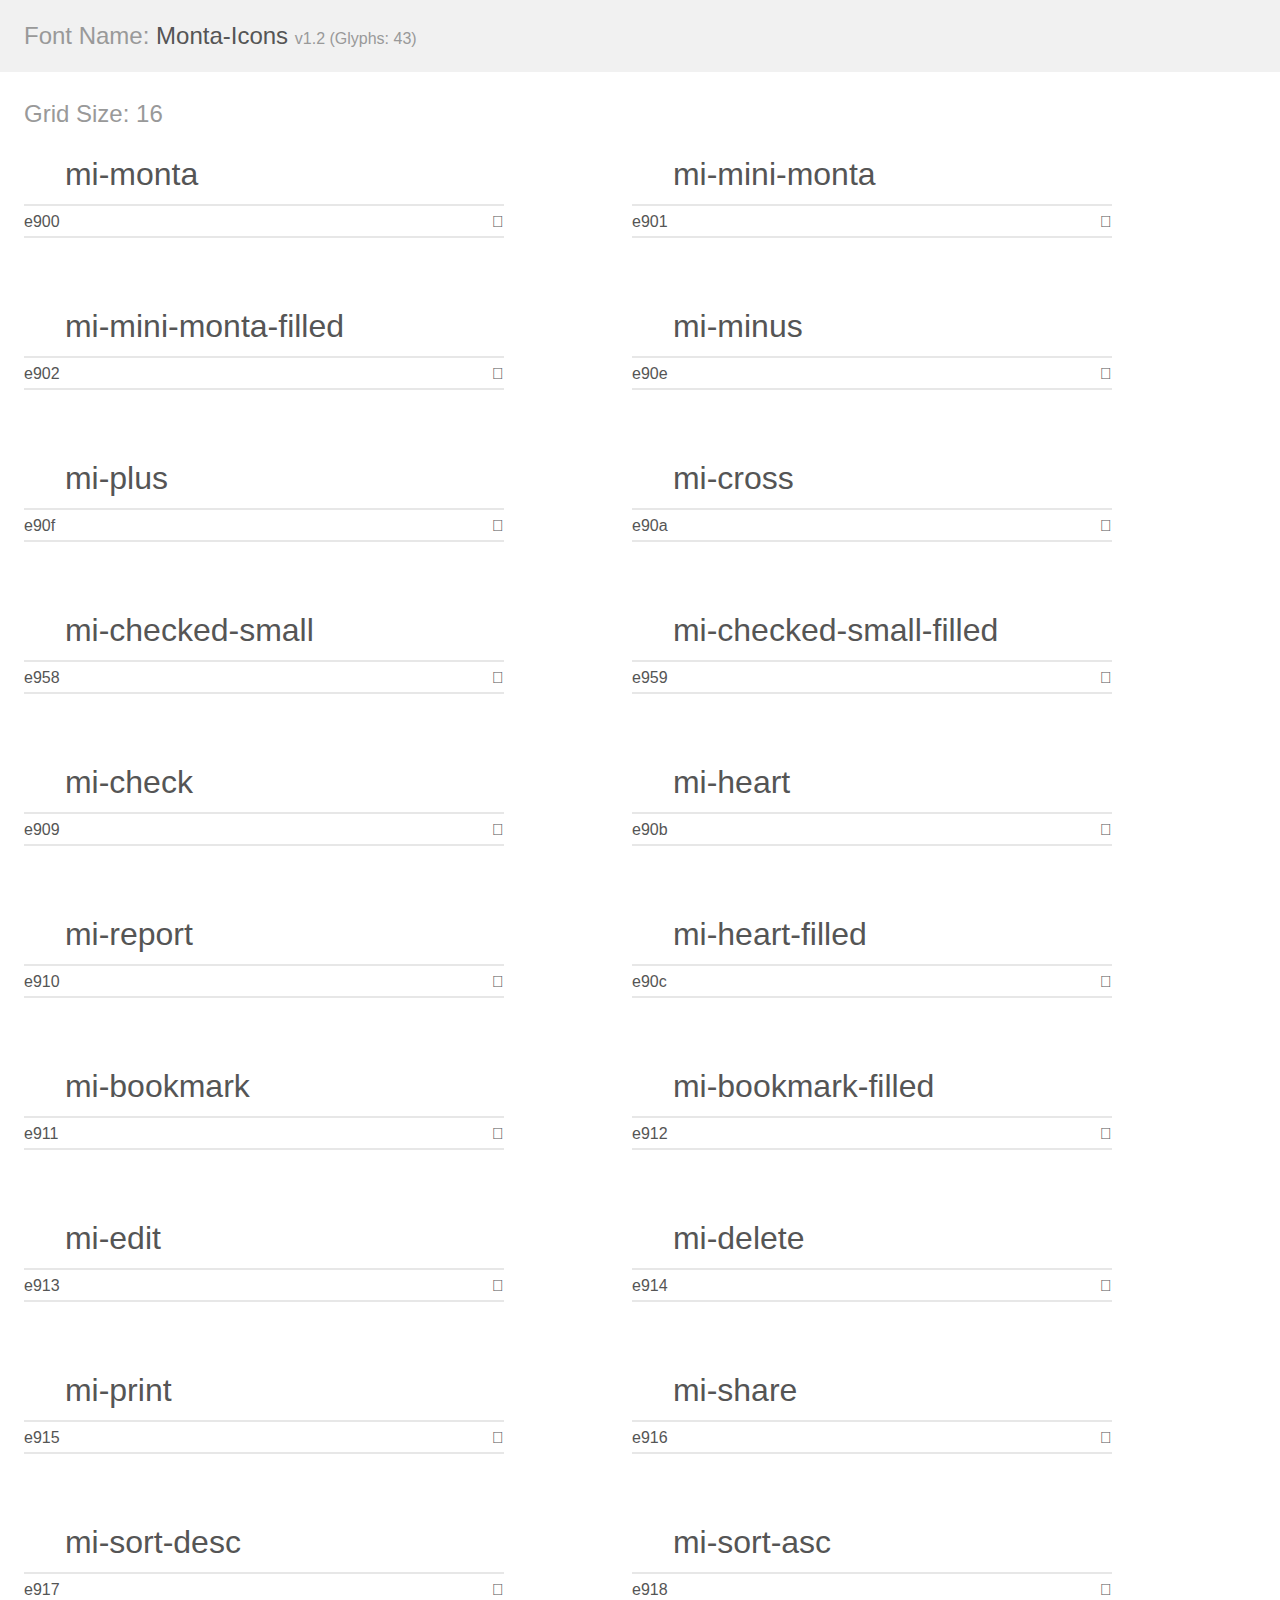
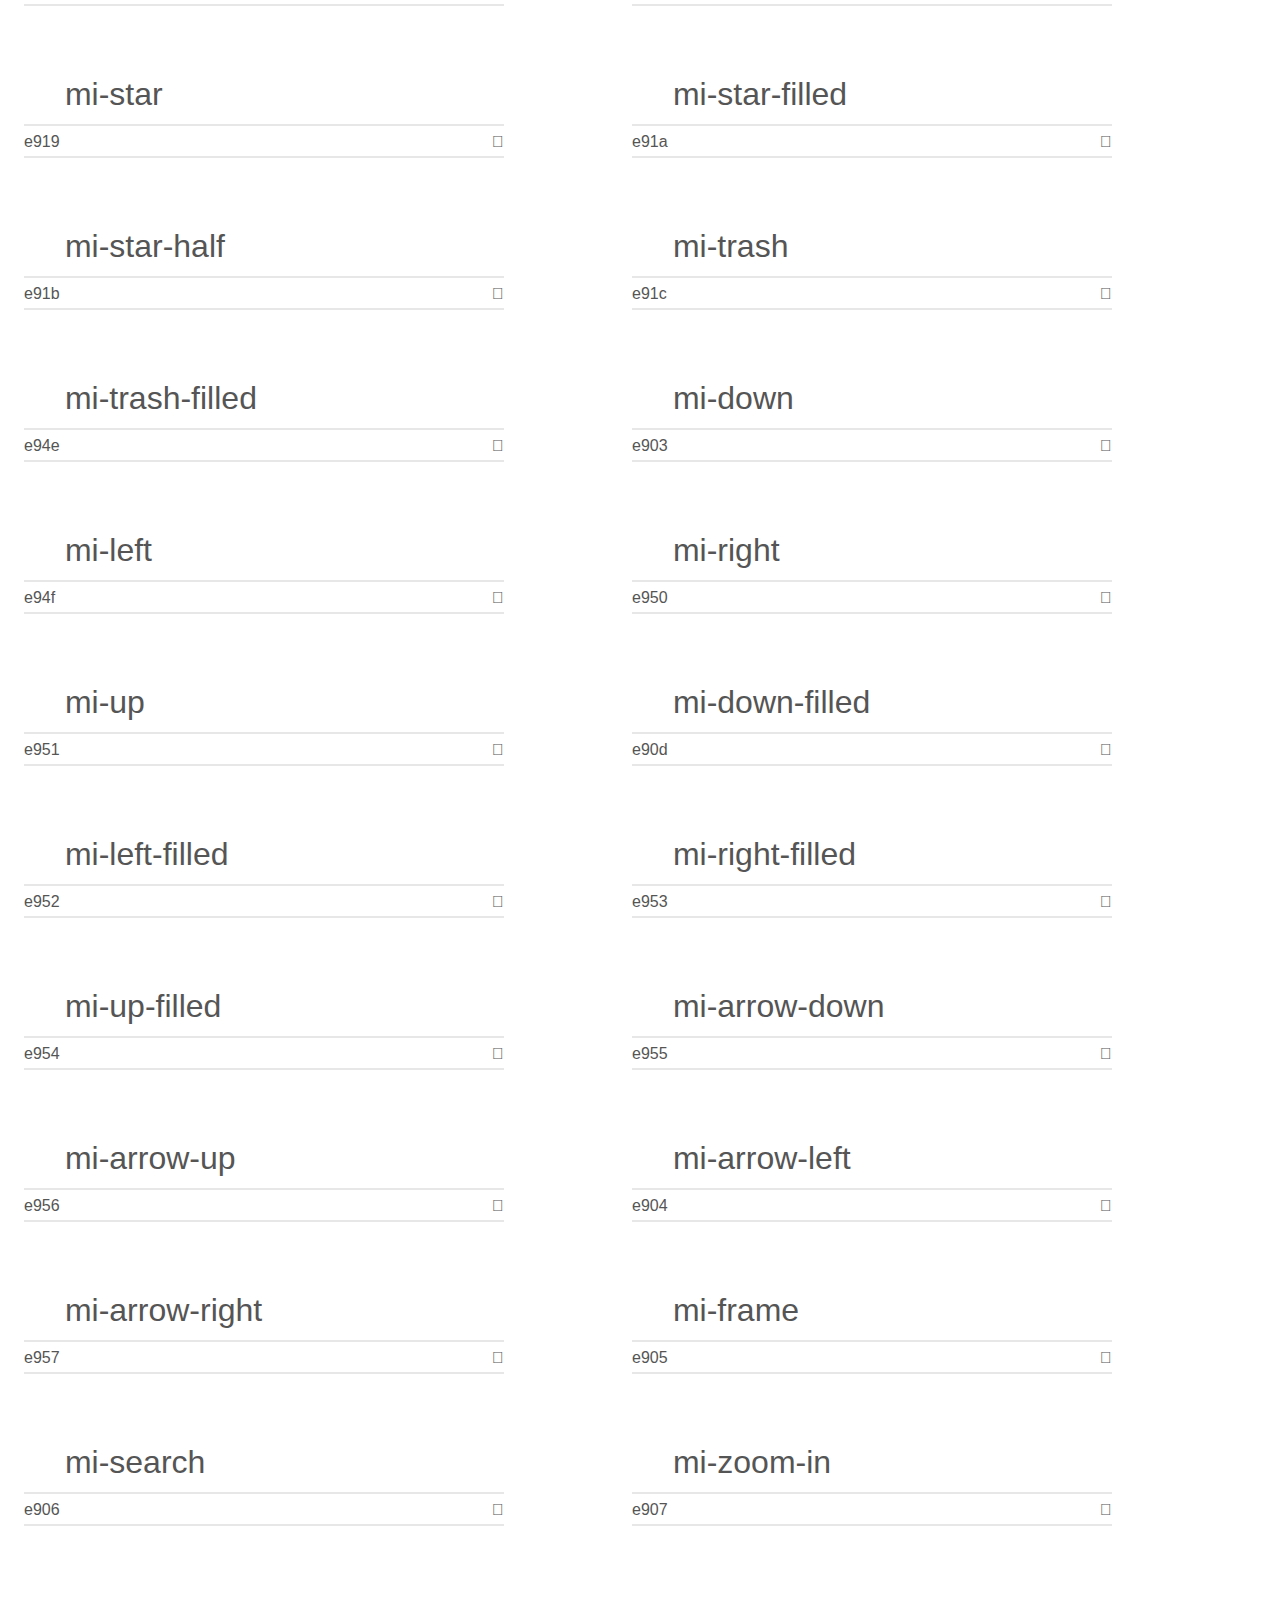
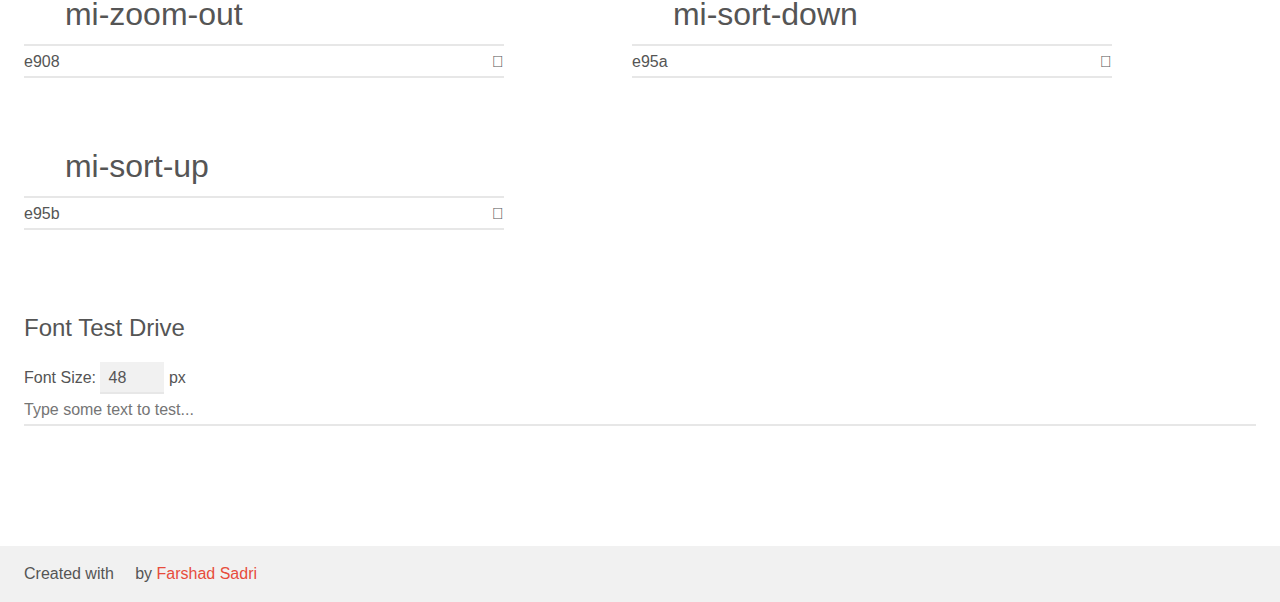
==== demo.html @ cc352efd "1.2" ====
<!doctype html>
<html>
<head>
    <meta charset="utf-8">
    <title>Monta Icon Font v1.2</title>
    <meta name="description" content="Monta Icon Font v1.2">
    <meta name="viewport" content="width=device-width, initial-scale=1">
    <link rel="stylesheet" href="demo-files/demo.css">
    <link rel="stylesheet" href="montaicons.css?v=1.2"></head>
<body>
    <div class="bgc1 clearfix">
        <h1 class="mhmm mvm"><span class="fgc1">Font Name:</span> Monta-Icons <small class="fgc1"> v1.2 (Glyphs:&nbsp;43)</small></h1>
    </div>
    <div class="clearfix mhl ptl">
        <h1 class="mvm mtn fgc1">Grid Size: 16</h1>
        <div class="glyph fs1">
            <div class="clearfix bshadow0 pbs">
                <span class="mi-monta">
                
                </span>
                <span class="mls"> mi-monta</span>
            </div>
            <fieldset class="fs0 size1of1 clearfix hidden-false">
                <input type="text" readonly value="e900" class="unit size1of2" />
                <input type="text" maxlength="1" readonly value="&#xe900;" class="unitRight size1of2 talign-right" />
            </fieldset>
            <div class="fs0 bshadow0 clearfix hidden-true">
                <span class="unit pvs fgc1">liga: </span>
                <input type="text" readonly value="" class="liga unitRight" />
            </div>
        </div>
        <div class="glyph fs1">
            <div class="clearfix bshadow0 pbs">
                <span class="mi-mini-monta">
                
                </span>
                <span class="mls"> mi-mini-monta</span>
            </div>
            <fieldset class="fs0 size1of1 clearfix hidden-false">
                <input type="text" readonly value="e901" class="unit size1of2" />
                <input type="text" maxlength="1" readonly value="&#xe901;" class="unitRight size1of2 talign-right" />
            </fieldset>
            <div class="fs0 bshadow0 clearfix hidden-true">
                <span class="unit pvs fgc1">liga: </span>
                <input type="text" readonly value="" class="liga unitRight" />
            </div>
        </div>
        <div class="glyph fs1">
            <div class="clearfix bshadow0 pbs">
                <span class="mi-mini-monta-filled">
                
                </span>
                <span class="mls"> mi-mini-monta-filled</span>
            </div>
            <fieldset class="fs0 size1of1 clearfix hidden-false">
                <input type="text" readonly value="e902" class="unit size1of2" />
                <input type="text" maxlength="1" readonly value="&#xe902;" class="unitRight size1of2 talign-right" />
            </fieldset>
            <div class="fs0 bshadow0 clearfix hidden-true">
                <span class="unit pvs fgc1">liga: </span>
                <input type="text" readonly value="" class="liga unitRight" />
            </div>
        </div>
        <div class="glyph fs1">
            <div class="clearfix bshadow0 pbs">
                <span class="mi-minus">
                
                </span>
                <span class="mls"> mi-minus</span>
            </div>
            <fieldset class="fs0 size1of1 clearfix hidden-false">
                <input type="text" readonly value="e90e" class="unit size1of2" />
                <input type="text" maxlength="1" readonly value="&#xe90e;" class="unitRight size1of2 talign-right" />
            </fieldset>
            <div class="fs0 bshadow0 clearfix hidden-true">
                <span class="unit pvs fgc1">liga: </span>
                <input type="text" readonly value="" class="liga unitRight" />
            </div>
        </div>
        <div class="glyph fs1">
            <div class="clearfix bshadow0 pbs">
                <span class="mi-plus">
                
                </span>
                <span class="mls"> mi-plus</span>
            </div>
            <fieldset class="fs0 size1of1 clearfix hidden-false">
                <input type="text" readonly value="e90f" class="unit size1of2" />
                <input type="text" maxlength="1" readonly value="&#xe90f;" class="unitRight size1of2 talign-right" />
            </fieldset>
            <div class="fs0 bshadow0 clearfix hidden-true">
                <span class="unit pvs fgc1">liga: </span>
                <input type="text" readonly value="" class="liga unitRight" />
            </div>
        </div>
        <div class="glyph fs1">
            <div class="clearfix bshadow0 pbs">
                <span class="mi-cross">
                
                </span>
                <span class="mls"> mi-cross</span>
            </div>
            <fieldset class="fs0 size1of1 clearfix hidden-false">
                <input type="text" readonly value="e90a" class="unit size1of2" />
                <input type="text" maxlength="1" readonly value="&#xe90a;" class="unitRight size1of2 talign-right" />
            </fieldset>
            <div class="fs0 bshadow0 clearfix hidden-true">
                <span class="unit pvs fgc1">liga: </span>
                <input type="text" readonly value="" class="liga unitRight" />
            </div>
        </div>
        <div class="glyph fs1">
            <div class="clearfix bshadow0 pbs">
                <span class="mi-checked-small">
                
                </span>
                <span class="mls"> mi-checked-small</span>
            </div>
            <fieldset class="fs0 size1of1 clearfix hidden-false">
                <input type="text" readonly value="e958" class="unit size1of2" />
                <input type="text" maxlength="1" readonly value="&#xe958;" class="unitRight size1of2 talign-right" />
            </fieldset>
            <div class="fs0 bshadow0 clearfix hidden-true">
                <span class="unit pvs fgc1">liga: </span>
                <input type="text" readonly value="" class="liga unitRight" />
            </div>
        </div>
        <div class="glyph fs1">
            <div class="clearfix bshadow0 pbs">
                <span class="mi-checked-small-filled">
                
                </span>
                <span class="mls"> mi-checked-small-filled</span>
            </div>
            <fieldset class="fs0 size1of1 clearfix hidden-false">
                <input type="text" readonly value="e959" class="unit size1of2" />
                <input type="text" maxlength="1" readonly value="&#xe959;" class="unitRight size1of2 talign-right" />
            </fieldset>
            <div class="fs0 bshadow0 clearfix hidden-true">
                <span class="unit pvs fgc1">liga: </span>
                <input type="text" readonly value="" class="liga unitRight" />
            </div>
        </div>
        <div class="glyph fs1">
            <div class="clearfix bshadow0 pbs">
                <span class="mi-check">
                
                </span>
                <span class="mls"> mi-check</span>
            </div>
            <fieldset class="fs0 size1of1 clearfix hidden-false">
                <input type="text" readonly value="e909" class="unit size1of2" />
                <input type="text" maxlength="1" readonly value="&#xe909;" class="unitRight size1of2 talign-right" />
            </fieldset>
            <div class="fs0 bshadow0 clearfix hidden-true">
                <span class="unit pvs fgc1">liga: </span>
                <input type="text" readonly value="" class="liga unitRight" />
            </div>
        </div>
        <div class="glyph fs1">
            <div class="clearfix bshadow0 pbs">
                <span class="mi-heart">
                
                </span>
                <span class="mls"> mi-heart</span>
            </div>
            <fieldset class="fs0 size1of1 clearfix hidden-false">
                <input type="text" readonly value="e90b" class="unit size1of2" />
                <input type="text" maxlength="1" readonly value="&#xe90b;" class="unitRight size1of2 talign-right" />
            </fieldset>
            <div class="fs0 bshadow0 clearfix hidden-true">
                <span class="unit pvs fgc1">liga: </span>
                <input type="text" readonly value="" class="liga unitRight" />
            </div>
        </div>
        <div class="glyph fs1">
            <div class="clearfix bshadow0 pbs">
                <span class="mi-report">
                
                </span>
                <span class="mls"> mi-report</span>
            </div>
            <fieldset class="fs0 size1of1 clearfix hidden-false">
                <input type="text" readonly value="e910" class="unit size1of2" />
                <input type="text" maxlength="1" readonly value="&#xe910;" class="unitRight size1of2 talign-right" />
            </fieldset>
            <div class="fs0 bshadow0 clearfix hidden-true">
                <span class="unit pvs fgc1">liga: </span>
                <input type="text" readonly value="" class="liga unitRight" />
            </div>
        </div>
        <div class="glyph fs1">
            <div class="clearfix bshadow0 pbs">
                <span class="mi-heart-filled">
                
                </span>
                <span class="mls"> mi-heart-filled</span>
            </div>
            <fieldset class="fs0 size1of1 clearfix hidden-false">
                <input type="text" readonly value="e90c" class="unit size1of2" />
                <input type="text" maxlength="1" readonly value="&#xe90c;" class="unitRight size1of2 talign-right" />
            </fieldset>
            <div class="fs0 bshadow0 clearfix hidden-true">
                <span class="unit pvs fgc1">liga: </span>
                <input type="text" readonly value="" class="liga unitRight" />
            </div>
        </div>
        <div class="glyph fs1">
            <div class="clearfix bshadow0 pbs">
                <span class="mi-bookmark">
                
                </span>
                <span class="mls"> mi-bookmark</span>
            </div>
            <fieldset class="fs0 size1of1 clearfix hidden-false">
                <input type="text" readonly value="e911" class="unit size1of2" />
                <input type="text" maxlength="1" readonly value="&#xe911;" class="unitRight size1of2 talign-right" />
            </fieldset>
            <div class="fs0 bshadow0 clearfix hidden-true">
                <span class="unit pvs fgc1">liga: </span>
                <input type="text" readonly value="" class="liga unitRight" />
            </div>
        </div>
        <div class="glyph fs1">
            <div class="clearfix bshadow0 pbs">
                <span class="mi-bookmark-filled">
                
                </span>
                <span class="mls"> mi-bookmark-filled</span>
            </div>
            <fieldset class="fs0 size1of1 clearfix hidden-false">
                <input type="text" readonly value="e912" class="unit size1of2" />
                <input type="text" maxlength="1" readonly value="&#xe912;" class="unitRight size1of2 talign-right" />
            </fieldset>
            <div class="fs0 bshadow0 clearfix hidden-true">
                <span class="unit pvs fgc1">liga: </span>
                <input type="text" readonly value="" class="liga unitRight" />
            </div>
        </div>
        <div class="glyph fs1">
            <div class="clearfix bshadow0 pbs">
                <span class="mi-edit">
                
                </span>
                <span class="mls"> mi-edit</span>
            </div>
            <fieldset class="fs0 size1of1 clearfix hidden-false">
                <input type="text" readonly value="e913" class="unit size1of2" />
                <input type="text" maxlength="1" readonly value="&#xe913;" class="unitRight size1of2 talign-right" />
            </fieldset>
            <div class="fs0 bshadow0 clearfix hidden-true">
                <span class="unit pvs fgc1">liga: </span>
                <input type="text" readonly value="" class="liga unitRight" />
            </div>
        </div>
        <div class="glyph fs1">
            <div class="clearfix bshadow0 pbs">
                <span class="mi-delete">
                
                </span>
                <span class="mls"> mi-delete</span>
            </div>
            <fieldset class="fs0 size1of1 clearfix hidden-false">
                <input type="text" readonly value="e914" class="unit size1of2" />
                <input type="text" maxlength="1" readonly value="&#xe914;" class="unitRight size1of2 talign-right" />
            </fieldset>
            <div class="fs0 bshadow0 clearfix hidden-true">
                <span class="unit pvs fgc1">liga: </span>
                <input type="text" readonly value="" class="liga unitRight" />
            </div>
        </div>
        <div class="glyph fs1">
            <div class="clearfix bshadow0 pbs">
                <span class="mi-print">
                
                </span>
                <span class="mls"> mi-print</span>
            </div>
            <fieldset class="fs0 size1of1 clearfix hidden-false">
                <input type="text" readonly value="e915" class="unit size1of2" />
                <input type="text" maxlength="1" readonly value="&#xe915;" class="unitRight size1of2 talign-right" />
            </fieldset>
            <div class="fs0 bshadow0 clearfix hidden-true">
                <span class="unit pvs fgc1">liga: </span>
                <input type="text" readonly value="" class="liga unitRight" />
            </div>
        </div>
        <div class="glyph fs1">
            <div class="clearfix bshadow0 pbs">
                <span class="mi-share">
                
                </span>
                <span class="mls"> mi-share</span>
            </div>
            <fieldset class="fs0 size1of1 clearfix hidden-false">
                <input type="text" readonly value="e916" class="unit size1of2" />
                <input type="text" maxlength="1" readonly value="&#xe916;" class="unitRight size1of2 talign-right" />
            </fieldset>
            <div class="fs0 bshadow0 clearfix hidden-true">
                <span class="unit pvs fgc1">liga: </span>
                <input type="text" readonly value="" class="liga unitRight" />
            </div>
        </div>
        <div class="glyph fs1">
            <div class="clearfix bshadow0 pbs">
                <span class="mi-sort-desc">
                
                </span>
                <span class="mls"> mi-sort-desc</span>
            </div>
            <fieldset class="fs0 size1of1 clearfix hidden-false">
                <input type="text" readonly value="e917" class="unit size1of2" />
                <input type="text" maxlength="1" readonly value="&#xe917;" class="unitRight size1of2 talign-right" />
            </fieldset>
            <div class="fs0 bshadow0 clearfix hidden-true">
                <span class="unit pvs fgc1">liga: </span>
                <input type="text" readonly value="" class="liga unitRight" />
            </div>
        </div>
        <div class="glyph fs1">
            <div class="clearfix bshadow0 pbs">
                <span class="mi-sort-asc">
                
                </span>
                <span class="mls"> mi-sort-asc</span>
            </div>
            <fieldset class="fs0 size1of1 clearfix hidden-false">
                <input type="text" readonly value="e918" class="unit size1of2" />
                <input type="text" maxlength="1" readonly value="&#xe918;" class="unitRight size1of2 talign-right" />
            </fieldset>
            <div class="fs0 bshadow0 clearfix hidden-true">
                <span class="unit pvs fgc1">liga: </span>
                <input type="text" readonly value="" class="liga unitRight" />
            </div>
        </div>
        <div class="glyph fs1">
            <div class="clearfix bshadow0 pbs">
                <span class="mi-star">
                
                </span>
                <span class="mls"> mi-star</span>
            </div>
            <fieldset class="fs0 size1of1 clearfix hidden-false">
                <input type="text" readonly value="e919" class="unit size1of2" />
                <input type="text" maxlength="1" readonly value="&#xe919;" class="unitRight size1of2 talign-right" />
            </fieldset>
            <div class="fs0 bshadow0 clearfix hidden-true">
                <span class="unit pvs fgc1">liga: </span>
                <input type="text" readonly value="" class="liga unitRight" />
            </div>
        </div>
        <div class="glyph fs1">
            <div class="clearfix bshadow0 pbs">
                <span class="mi-star-filled">
                
                </span>
                <span class="mls"> mi-star-filled</span>
            </div>
            <fieldset class="fs0 size1of1 clearfix hidden-false">
                <input type="text" readonly value="e91a" class="unit size1of2" />
                <input type="text" maxlength="1" readonly value="&#xe91a;" class="unitRight size1of2 talign-right" />
            </fieldset>
            <div class="fs0 bshadow0 clearfix hidden-true">
                <span class="unit pvs fgc1">liga: </span>
                <input type="text" readonly value="" class="liga unitRight" />
            </div>
        </div>
        <div class="glyph fs1">
            <div class="clearfix bshadow0 pbs">
                <span class="mi-star-half">
                
                </span>
                <span class="mls"> mi-star-half</span>
            </div>
            <fieldset class="fs0 size1of1 clearfix hidden-false">
                <input type="text" readonly value="e91b" class="unit size1of2" />
                <input type="text" maxlength="1" readonly value="&#xe91b;" class="unitRight size1of2 talign-right" />
            </fieldset>
            <div class="fs0 bshadow0 clearfix hidden-true">
                <span class="unit pvs fgc1">liga: </span>
                <input type="text" readonly value="" class="liga unitRight" />
            </div>
        </div>
        <div class="glyph fs1">
            <div class="clearfix bshadow0 pbs">
                <span class="mi-trash">
                
                </span>
                <span class="mls"> mi-trash</span>
            </div>
            <fieldset class="fs0 size1of1 clearfix hidden-false">
                <input type="text" readonly value="e91c" class="unit size1of2" />
                <input type="text" maxlength="1" readonly value="&#xe91c;" class="unitRight size1of2 talign-right" />
            </fieldset>
            <div class="fs0 bshadow0 clearfix hidden-true">
                <span class="unit pvs fgc1">liga: </span>
                <input type="text" readonly value="" class="liga unitRight" />
            </div>
        </div>
        <div class="glyph fs1">
            <div class="clearfix bshadow0 pbs">
                <span class="mi-trash-filled">
                
                </span>
                <span class="mls"> mi-trash-filled</span>
            </div>
            <fieldset class="fs0 size1of1 clearfix hidden-false">
                <input type="text" readonly value="e94e" class="unit size1of2" />
                <input type="text" maxlength="1" readonly value="&#xe94e;" class="unitRight size1of2 talign-right" />
            </fieldset>
            <div class="fs0 bshadow0 clearfix hidden-true">
                <span class="unit pvs fgc1">liga: </span>
                <input type="text" readonly value="" class="liga unitRight" />
            </div>
        </div>
        <div class="glyph fs1">
            <div class="clearfix bshadow0 pbs">
                <span class="mi-down">
                
                </span>
                <span class="mls"> mi-down</span>
            </div>
            <fieldset class="fs0 size1of1 clearfix hidden-false">
                <input type="text" readonly value="e903" class="unit size1of2" />
                <input type="text" maxlength="1" readonly value="&#xe903;" class="unitRight size1of2 talign-right" />
            </fieldset>
            <div class="fs0 bshadow0 clearfix hidden-true">
                <span class="unit pvs fgc1">liga: </span>
                <input type="text" readonly value="" class="liga unitRight" />
            </div>
        </div>
        <div class="glyph fs1">
            <div class="clearfix bshadow0 pbs">
                <span class="mi-left">
                
                </span>
                <span class="mls"> mi-left</span>
            </div>
            <fieldset class="fs0 size1of1 clearfix hidden-false">
                <input type="text" readonly value="e94f" class="unit size1of2" />
                <input type="text" maxlength="1" readonly value="&#xe94f;" class="unitRight size1of2 talign-right" />
            </fieldset>
            <div class="fs0 bshadow0 clearfix hidden-true">
                <span class="unit pvs fgc1">liga: </span>
                <input type="text" readonly value="" class="liga unitRight" />
            </div>
        </div>
        <div class="glyph fs1">
            <div class="clearfix bshadow0 pbs">
                <span class="mi-right">
                
                </span>
                <span class="mls"> mi-right</span>
            </div>
            <fieldset class="fs0 size1of1 clearfix hidden-false">
                <input type="text" readonly value="e950" class="unit size1of2" />
                <input type="text" maxlength="1" readonly value="&#xe950;" class="unitRight size1of2 talign-right" />
            </fieldset>
            <div class="fs0 bshadow0 clearfix hidden-true">
                <span class="unit pvs fgc1">liga: </span>
                <input type="text" readonly value="" class="liga unitRight" />
            </div>
        </div>
        <div class="glyph fs1">
            <div class="clearfix bshadow0 pbs">
                <span class="mi-up">
                
                </span>
                <span class="mls"> mi-up</span>
            </div>
            <fieldset class="fs0 size1of1 clearfix hidden-false">
                <input type="text" readonly value="e951" class="unit size1of2" />
                <input type="text" maxlength="1" readonly value="&#xe951;" class="unitRight size1of2 talign-right" />
            </fieldset>
            <div class="fs0 bshadow0 clearfix hidden-true">
                <span class="unit pvs fgc1">liga: </span>
                <input type="text" readonly value="" class="liga unitRight" />
            </div>
        </div>
        <div class="glyph fs1">
            <div class="clearfix bshadow0 pbs">
                <span class="mi-down-filled">
                
                </span>
                <span class="mls"> mi-down-filled</span>
            </div>
            <fieldset class="fs0 size1of1 clearfix hidden-false">
                <input type="text" readonly value="e90d" class="unit size1of2" />
                <input type="text" maxlength="1" readonly value="&#xe90d;" class="unitRight size1of2 talign-right" />
            </fieldset>
            <div class="fs0 bshadow0 clearfix hidden-true">
                <span class="unit pvs fgc1">liga: </span>
                <input type="text" readonly value="" class="liga unitRight" />
            </div>
        </div>
        <div class="glyph fs1">
            <div class="clearfix bshadow0 pbs">
                <span class="mi-left-filled">
                
                </span>
                <span class="mls"> mi-left-filled</span>
            </div>
            <fieldset class="fs0 size1of1 clearfix hidden-false">
                <input type="text" readonly value="e952" class="unit size1of2" />
                <input type="text" maxlength="1" readonly value="&#xe952;" class="unitRight size1of2 talign-right" />
            </fieldset>
            <div class="fs0 bshadow0 clearfix hidden-true">
                <span class="unit pvs fgc1">liga: </span>
                <input type="text" readonly value="" class="liga unitRight" />
            </div>
        </div>
        <div class="glyph fs1">
            <div class="clearfix bshadow0 pbs">
                <span class="mi-right-filled">
                
                </span>
                <span class="mls"> mi-right-filled</span>
            </div>
            <fieldset class="fs0 size1of1 clearfix hidden-false">
                <input type="text" readonly value="e953" class="unit size1of2" />
                <input type="text" maxlength="1" readonly value="&#xe953;" class="unitRight size1of2 talign-right" />
            </fieldset>
            <div class="fs0 bshadow0 clearfix hidden-true">
                <span class="unit pvs fgc1">liga: </span>
                <input type="text" readonly value="" class="liga unitRight" />
            </div>
        </div>
        <div class="glyph fs1">
            <div class="clearfix bshadow0 pbs">
                <span class="mi-up-filled">
                
                </span>
                <span class="mls"> mi-up-filled</span>
            </div>
            <fieldset class="fs0 size1of1 clearfix hidden-false">
                <input type="text" readonly value="e954" class="unit size1of2" />
                <input type="text" maxlength="1" readonly value="&#xe954;" class="unitRight size1of2 talign-right" />
            </fieldset>
            <div class="fs0 bshadow0 clearfix hidden-true">
                <span class="unit pvs fgc1">liga: </span>
                <input type="text" readonly value="" class="liga unitRight" />
            </div>
        </div>
        <div class="glyph fs1">
            <div class="clearfix bshadow0 pbs">
                <span class="mi-arrow-down">
                
                </span>
                <span class="mls"> mi-arrow-down</span>
            </div>
            <fieldset class="fs0 size1of1 clearfix hidden-false">
                <input type="text" readonly value="e955" class="unit size1of2" />
                <input type="text" maxlength="1" readonly value="&#xe955;" class="unitRight size1of2 talign-right" />
            </fieldset>
            <div class="fs0 bshadow0 clearfix hidden-true">
                <span class="unit pvs fgc1">liga: </span>
                <input type="text" readonly value="" class="liga unitRight" />
            </div>
        </div>
        <div class="glyph fs1">
            <div class="clearfix bshadow0 pbs">
                <span class="mi-arrow-up">
                
                </span>
                <span class="mls"> mi-arrow-up</span>
            </div>
            <fieldset class="fs0 size1of1 clearfix hidden-false">
                <input type="text" readonly value="e956" class="unit size1of2" />
                <input type="text" maxlength="1" readonly value="&#xe956;" class="unitRight size1of2 talign-right" />
            </fieldset>
            <div class="fs0 bshadow0 clearfix hidden-true">
                <span class="unit pvs fgc1">liga: </span>
                <input type="text" readonly value="" class="liga unitRight" />
            </div>
        </div>
        <div class="glyph fs1">
            <div class="clearfix bshadow0 pbs">
                <span class="mi-arrow-left">
                
                </span>
                <span class="mls"> mi-arrow-left</span>
            </div>
            <fieldset class="fs0 size1of1 clearfix hidden-false">
                <input type="text" readonly value="e904" class="unit size1of2" />
                <input type="text" maxlength="1" readonly value="&#xe904;" class="unitRight size1of2 talign-right" />
            </fieldset>
            <div class="fs0 bshadow0 clearfix hidden-true">
                <span class="unit pvs fgc1">liga: </span>
                <input type="text" readonly value="" class="liga unitRight" />
            </div>
        </div>
        <div class="glyph fs1">
            <div class="clearfix bshadow0 pbs">
                <span class="mi-arrow-right">
                
                </span>
                <span class="mls"> mi-arrow-right</span>
            </div>
            <fieldset class="fs0 size1of1 clearfix hidden-false">
                <input type="text" readonly value="e957" class="unit size1of2" />
                <input type="text" maxlength="1" readonly value="&#xe957;" class="unitRight size1of2 talign-right" />
            </fieldset>
            <div class="fs0 bshadow0 clearfix hidden-true">
                <span class="unit pvs fgc1">liga: </span>
                <input type="text" readonly value="" class="liga unitRight" />
            </div>
        </div>
        <div class="glyph fs1">
            <div class="clearfix bshadow0 pbs">
                <span class="mi-frame">
                
                </span>
                <span class="mls"> mi-frame</span>
            </div>
            <fieldset class="fs0 size1of1 clearfix hidden-false">
                <input type="text" readonly value="e905" class="unit size1of2" />
                <input type="text" maxlength="1" readonly value="&#xe905;" class="unitRight size1of2 talign-right" />
            </fieldset>
            <div class="fs0 bshadow0 clearfix hidden-true">
                <span class="unit pvs fgc1">liga: </span>
                <input type="text" readonly value="" class="liga unitRight" />
            </div>
        </div>
        <div class="glyph fs1">
            <div class="clearfix bshadow0 pbs">
                <span class="mi-search">
                
                </span>
                <span class="mls"> mi-search</span>
            </div>
            <fieldset class="fs0 size1of1 clearfix hidden-false">
                <input type="text" readonly value="e906" class="unit size1of2" />
                <input type="text" maxlength="1" readonly value="&#xe906;" class="unitRight size1of2 talign-right" />
            </fieldset>
            <div class="fs0 bshadow0 clearfix hidden-true">
                <span class="unit pvs fgc1">liga: </span>
                <input type="text" readonly value="" class="liga unitRight" />
            </div>
        </div>
        <div class="glyph fs1">
            <div class="clearfix bshadow0 pbs">
                <span class="mi-zoom-in">
                
                </span>
                <span class="mls"> mi-zoom-in</span>
            </div>
            <fieldset class="fs0 size1of1 clearfix hidden-false">
                <input type="text" readonly value="e907" class="unit size1of2" />
                <input type="text" maxlength="1" readonly value="&#xe907;" class="unitRight size1of2 talign-right" />
            </fieldset>
            <div class="fs0 bshadow0 clearfix hidden-true">
                <span class="unit pvs fgc1">liga: </span>
                <input type="text" readonly value="" class="liga unitRight" />
            </div>
        </div>
        <div class="glyph fs1">
            <div class="clearfix bshadow0 pbs">
                <span class="mi-zoom-out">
                
                </span>
                <span class="mls"> mi-zoom-out</span>
            </div>
            <fieldset class="fs0 size1of1 clearfix hidden-false">
                <input type="text" readonly value="e908" class="unit size1of2" />
                <input type="text" maxlength="1" readonly value="&#xe908;" class="unitRight size1of2 talign-right" />
            </fieldset>
            <div class="fs0 bshadow0 clearfix hidden-true">
                <span class="unit pvs fgc1">liga: </span>
                <input type="text" readonly value="" class="liga unitRight" />
            </div>
        </div>
        <div class="glyph fs1">
            <div class="clearfix bshadow0 pbs">
                <span class="mi-sort-down">
                
                </span>
                <span class="mls"> mi-sort-down</span>
            </div>
            <fieldset class="fs0 size1of1 clearfix hidden-false">
                <input type="text" readonly value="e95a" class="unit size1of2" />
                <input type="text" maxlength="1" readonly value="&#xe95a;" class="unitRight size1of2 talign-right" />
            </fieldset>
            <div class="fs0 bshadow0 clearfix hidden-true">
                <span class="unit pvs fgc1">liga: </span>
                <input type="text" readonly value="" class="liga unitRight" />
            </div>
        </div>
        <div class="glyph fs1">
            <div class="clearfix bshadow0 pbs">
                <span class="mi-sort-up">
                
                </span>
                <span class="mls"> mi-sort-up</span>
            </div>
            <fieldset class="fs0 size1of1 clearfix hidden-false">
                <input type="text" readonly value="e95b" class="unit size1of2" />
                <input type="text" maxlength="1" readonly value="&#xe95b;" class="unitRight size1of2 talign-right" />
            </fieldset>
            <div class="fs0 bshadow0 clearfix hidden-true">
                <span class="unit pvs fgc1">liga: </span>
                <input type="text" readonly value="" class="liga unitRight" />
            </div>
        </div>
    </div>

    <!--[if gt IE 8]><!-->
    <div class="mhl clearfix mbl">
        <h1>Font Test Drive</h1>
        <label>
            Font Size: <input id="fontSize" type="number" class="textbox0 mbm"
            min="8" value="48" />
            px
        </label>
        <input id="testText" type="text" class="phl size1of1 mvl"
        placeholder="Type some text to test..." value=""/>
        <div id="testDrive" class="mi-">&nbsp;
        </div>
    </div>
    <!--<![endif]-->
    <div class="bgc1 clearfix">
        <p class="mhl">Created with <span class="mi-heart-filled"></span> by <a href="https://icomoon.io/app">Farshad Sadri</a></p>
    </div>

    <script src="demo-files/demo.js"></script>
</body>
</html>
---- demo-files/demo.css ----
body {
  padding: 0;
  margin: 0;
  font-family: sans-serif;
  font-size: 1em;
  line-height: 1.5;
  color: #555;
  background: #fff;
}
h1 {
  font-size: 1.5em;
  font-weight: normal;
}
small {
  font-size: .66666667em;
}
a {
  color: #e74c3c;
  text-decoration: none;
}
a:hover, a:focus {
  box-shadow: 0 1px #e74c3c;
}
.bshadow0, input {
  box-shadow: inset 0 -2px #e7e7e7;
}
input:hover {
  box-shadow: inset 0 -2px #ccc;
}
input, fieldset {
  font-family: sans-serif;
  font-size: 1em;
  margin: 0;
  padding: 0;
  border: 0;
}
input {
  color: inherit;
  line-height: 1.5;
  height: 1.5em;
  padding: .25em 0;
}
input:focus {
  outline: none;
  box-shadow: inset 0 -2px #449fdb;
}
.glyph {
  font-size: 16px;
  width: 15em;
  padding-bottom: 1em;
  margin-right: 4em;
  margin-bottom: 1em;
  float: left;
  overflow: hidden;
}
.liga {
  width: 80%;
  width: calc(100% - 2.5em);
}
.talign-right {
  text-align: right;
}
.talign-center {
  text-align: center;
}
.bgc1 {
  background: #f1f1f1;
}
.fgc1 {
  color: #999;
}
.fgc0 {
  color: #000;
}
p {
  margin-top: 1em;
  margin-bottom: 1em;
}
.mvm {
  margin-top: .75em;
  margin-bottom: .75em;
}
.mtn {
  margin-top: 0;
}
.mtl, .mal {
  margin-top: 1.5em;
}
.mbl, .mal {
  margin-bottom: 1.5em;
}
.mal, .mhl {
  margin-left: 1.5em;
  margin-right: 1.5em;
}
.mhmm {
  margin-left: 1em;
  margin-right: 1em;
}
.mls {
  margin-left: .25em;
}
.ptl {
  padding-top: 1.5em;
}
.pbs, .pvs {
  padding-bottom: .25em;
}
.pvs, .pts {
  padding-top: .25em;
}
.unit {
  float: left;
}
.unitRight {
  float: right;
}
.size1of2 {
  width: 50%;
}
.size1of1 {
  width: 100%;
}
.clearfix:before, .clearfix:after {
  content: " ";
  display: table;
}
.clearfix:after {
  clear: both;
}
.hidden-true {
  display: none;
}
.textbox0 {
  width: 3em;
  background: #f1f1f1;
  padding: .25em .5em;
  line-height: 1.5;
  height: 1.5em;
}
#testDrive {
  display: block;
  padding-top: 24px;
  line-height: 1.5;
}
.fs0 {
  font-size: 16px;
}
.fs1 {
  font-size: 32px;
}
---- montaicons.css ----
/**
*
*	Name:			Monta Icons Font
*	Version:		1.1.1
*	Author:			Farshad Sadri (farshadsadri.com)
*	Created on:		Feb 28, 2018
*	Updated on:		Nov 14, 2017
*	Website:		http://monta.ir
*	Copyright:		Commercial/Proprietary Software, All Rights Reserved by Monta.ir
*/

@font-face { 
  font-family: 'monta-icons';
  src:  url('fonts/monta-icons.eot?8etfg4');
  src:  url('fonts/monta-icons.eot?8etfg4#iefix') format('embedded-opentype'),
    url('fonts/monta-icons.ttf?8etfg4') format('truetype'),
    url('fonts/monta-icons.woff?8etfg4') format('woff'),
    url('fonts/monta-icons.svg?8etfg4#monta-icons') format('svg');
  font-weight: normal;
  font-style: normal;
}

[class^="mi-"], [class*=" mi-"] { /* use !important to prevent issues with browser extensions that change fonts */
  font-family: 'monta-icons' !important;
  speak: none;
  font-style: normal;
  font-weight: normal;
  font-variant: normal;
  text-transform: none;
  line-height: 1;

  /* Better Font Rendering =========== */
  -webkit-font-smoothing: antialiased;
  -moz-osx-font-smoothing: grayscale;}

.mi-monta:before { content: "\e900";}
.mi-mini-monta:before { content: "\e901";}
.mi-mini-monta-filled:before {   content: "\e902";}
.mi-minus:before { content: "\e90e";}
.mi-plus:before { content: "\e90f";}
.mi-cross:before { content: "\e90a";}
.mi-checked-small:before { content: "\e958";}
.mi-checked-small-filled:before { content: "\e959";}
.mi-check:before { content: "\e909";}
.mi-heart:before { content: "\e90b";}
.mi-report:before { content: "\e910";}
.mi-heart-filled:before { content: "\e90c";}
.mi-bookmark:before { content: "\e911";}
.mi-bookmark-filled:before { content: "\e912";}
.mi-edit:before { content: "\e913";}
.mi-delete:before { content: "\e914";}
.mi-print:before { content: "\e915";}
.mi-share:before { content: "\e916";}
.mi-sort-desc:before { content: "\e917";}
.mi-sort-asc:before { content: "\e918";}
.mi-star:before { content: "\e919";}
.mi-star-filled:before { content: "\e91a";}
.mi-star-half:before { content: "\e91b";}
.mi-trash:before { content: "\e91c";}
.mi-trash-filled:before { content: "\e94e";}
.mi-down:before { content: "\e903";}
.mi-left:before { content: "\e94f";}
.mi-right:before { content: "\e950";}
.mi-up:before { content: "\e951";}
.mi-down-filled:before { content: "\e90d";}
.mi-left-filled:before { content: "\e952";}
.mi-right-filled:before { content: "\e953";}
.mi-up-filled:before { content: "\e954";}
.mi-arrow-down:before { content: "\e955";}
.mi-arrow-up:before { content: "\e956";}
.mi-arrow-left:before { content: "\e904";}
.mi-arrow-right:before { content: "\e957";}
.mi-frame:before { content: "\e905";}
.mi-search:before { content: "\e906";}
.mi-zoom-in:before { content: "\e907";}
.mi-zoom-out:before { content: "\e908";}
.mi-sort-down:before { content: "\e95a";}
.mi-sort-up:before { content: "\e95b";}
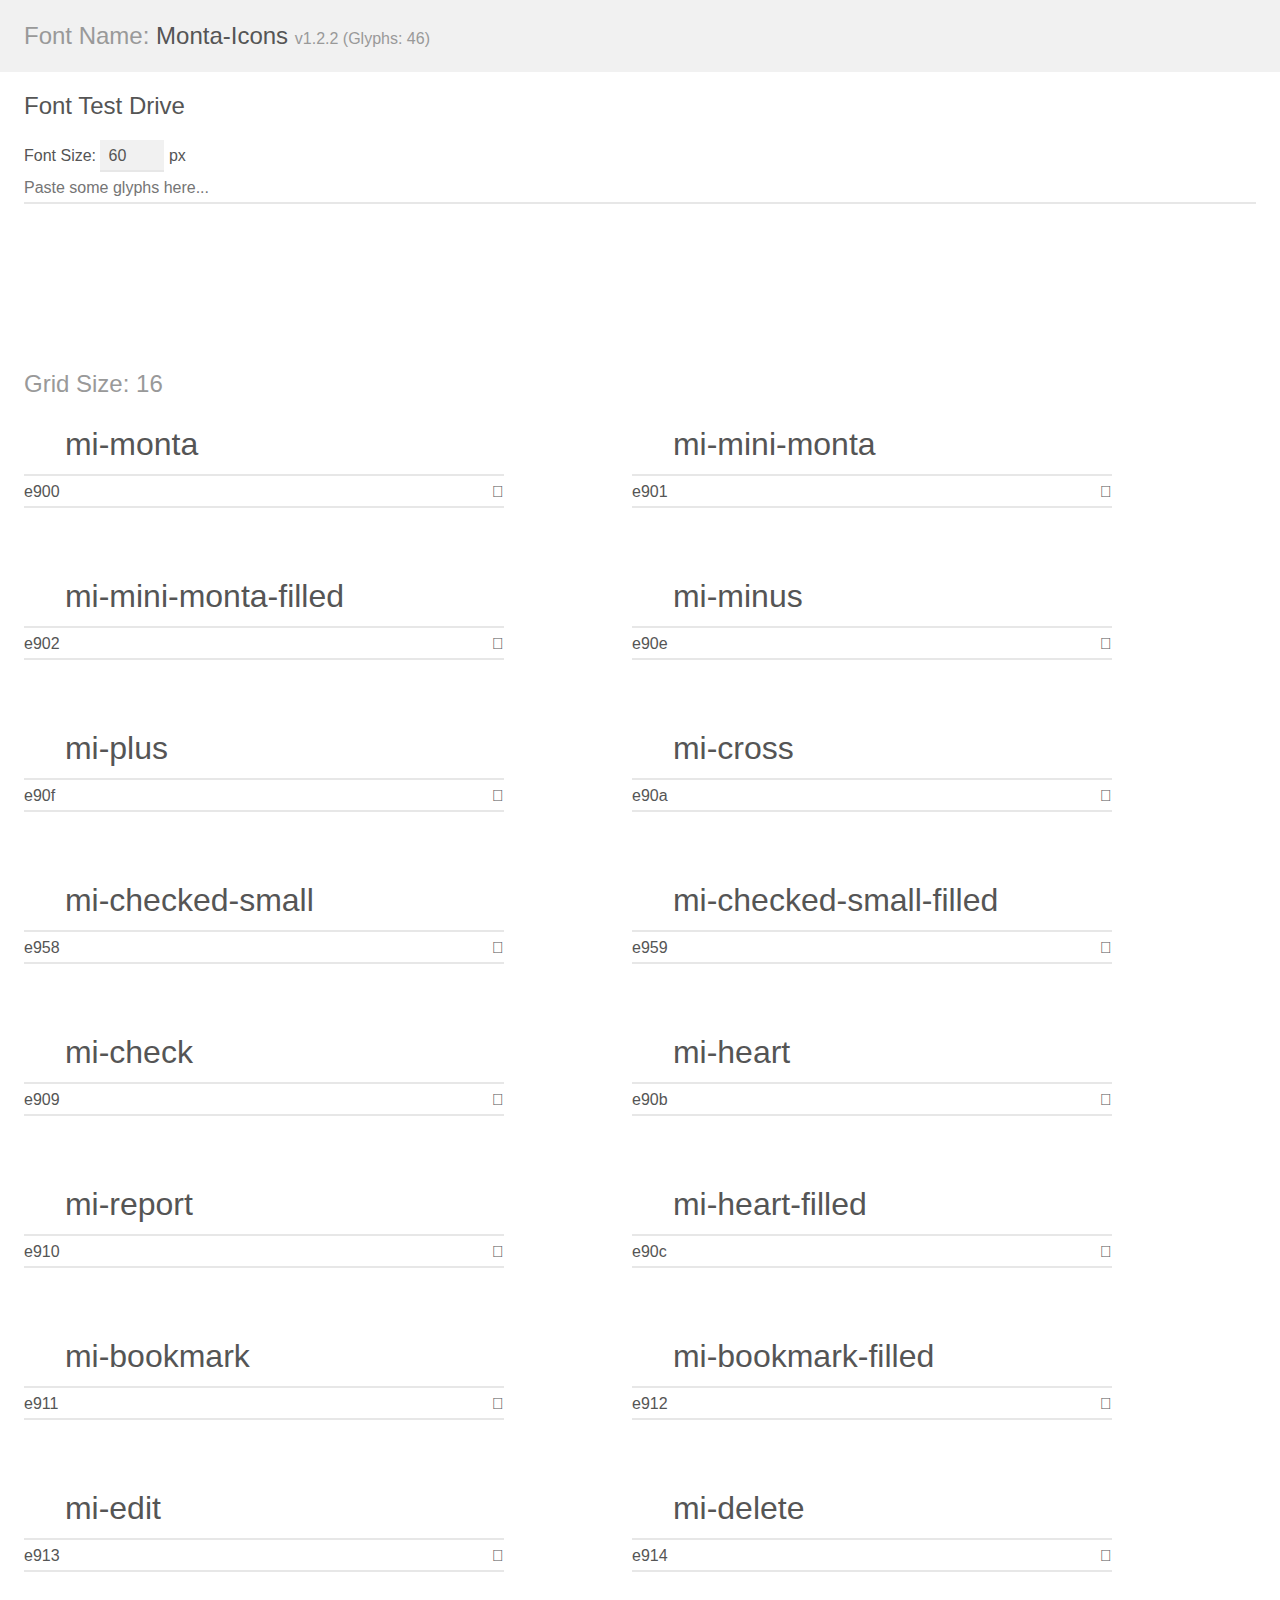
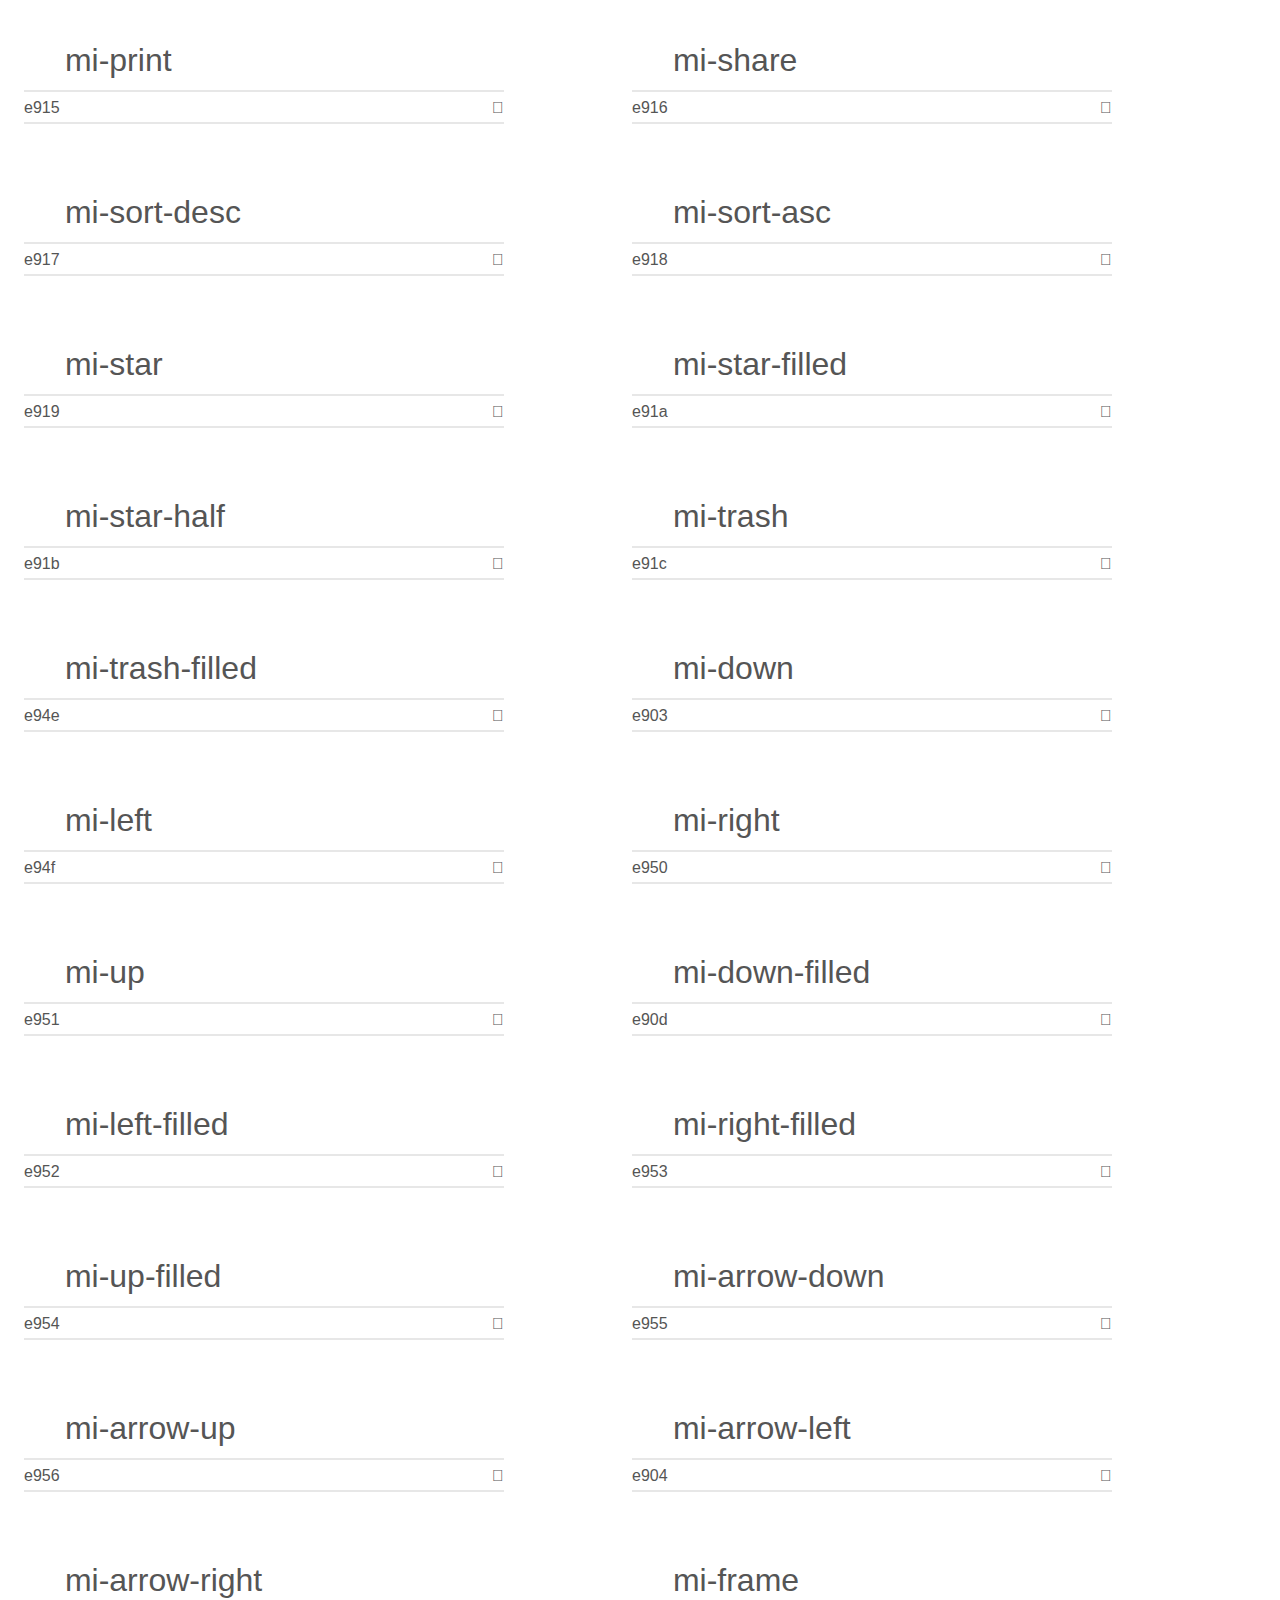
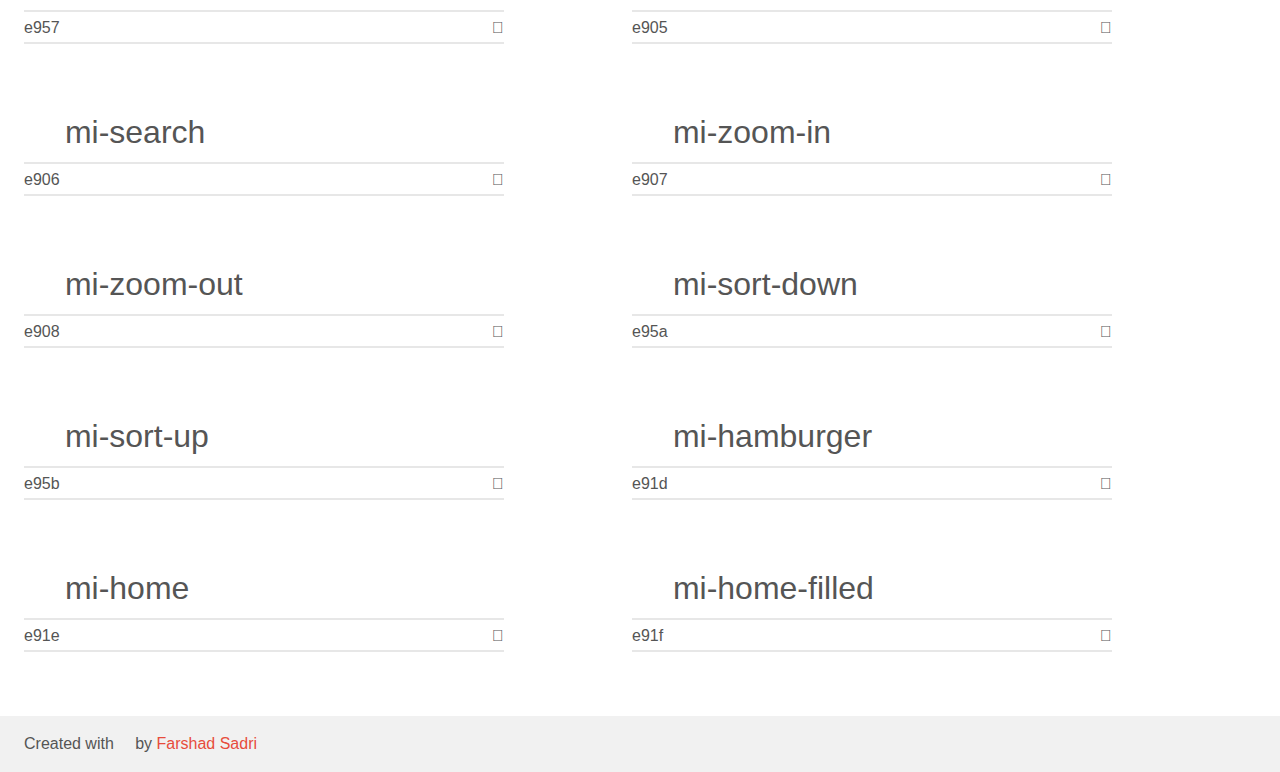
==== commit 80f24f24: "1.2.2" ====
--- a/demo.html
+++ b/demo.html
@@ -2,722 +2,771 @@
 <html>
 <head>
     <meta charset="utf-8">
-    <title>Monta Icon Font v1.2</title>
-    <meta name="description" content="Monta Icon Font v1.2">
+    <title>Monta Icon Font v1.2.2</title>
+    <meta name="description" content="Monta Icon Font v1.2.2">
     <meta name="viewport" content="width=device-width, initial-scale=1">
     <link rel="stylesheet" href="demo-files/demo.css">
-    <link rel="stylesheet" href="montaicons.css?v=1.2"></head>
+    <link rel="stylesheet" href="montaicons.css?v=1.2.2"></head>
 <body>
     <div class="bgc1 clearfix">
-        <h1 class="mhmm mvm"><span class="fgc1">Font Name:</span> Monta-Icons <small class="fgc1"> v1.2 (Glyphs:&nbsp;43)</small></h1>
+        <h1 class="mhmm mvm"><span class="fgc1">Font Name:</span> Monta-Icons <small class="fgc1"> v1.2.2 (Glyphs:&nbsp;46)</small></h1>
     </div>
-    <div class="clearfix mhl ptl">
-        <h1 class="mvm mtn fgc1">Grid Size: 16</h1>
-        <div class="glyph fs1">
-            <div class="clearfix bshadow0 pbs">
-                <span class="mi-monta">
-                
-                </span>
-                <span class="mls"> mi-monta</span>
-            </div>
-            <fieldset class="fs0 size1of1 clearfix hidden-false">
-                <input type="text" readonly value="e900" class="unit size1of2" />
-                <input type="text" maxlength="1" readonly value="&#xe900;" class="unitRight size1of2 talign-right" />
-            </fieldset>
-            <div class="fs0 bshadow0 clearfix hidden-true">
-                <span class="unit pvs fgc1">liga: </span>
-                <input type="text" readonly value="" class="liga unitRight" />
-            </div>
-        </div>
-        <div class="glyph fs1">
-            <div class="clearfix bshadow0 pbs">
-                <span class="mi-mini-monta">
-                
-                </span>
-                <span class="mls"> mi-mini-monta</span>
-            </div>
-            <fieldset class="fs0 size1of1 clearfix hidden-false">
-                <input type="text" readonly value="e901" class="unit size1of2" />
-                <input type="text" maxlength="1" readonly value="&#xe901;" class="unitRight size1of2 talign-right" />
-            </fieldset>
-            <div class="fs0 bshadow0 clearfix hidden-true">
-                <span class="unit pvs fgc1">liga: </span>
-                <input type="text" readonly value="" class="liga unitRight" />
-            </div>
-        </div>
-        <div class="glyph fs1">
-            <div class="clearfix bshadow0 pbs">
-                <span class="mi-mini-monta-filled">
-                
-                </span>
-                <span class="mls"> mi-mini-monta-filled</span>
-            </div>
-            <fieldset class="fs0 size1of1 clearfix hidden-false">
-                <input type="text" readonly value="e902" class="unit size1of2" />
-                <input type="text" maxlength="1" readonly value="&#xe902;" class="unitRight size1of2 talign-right" />
-            </fieldset>
-            <div class="fs0 bshadow0 clearfix hidden-true">
-                <span class="unit pvs fgc1">liga: </span>
-                <input type="text" readonly value="" class="liga unitRight" />
-            </div>
-        </div>
-        <div class="glyph fs1">
-            <div class="clearfix bshadow0 pbs">
-                <span class="mi-minus">
-                
-                </span>
-                <span class="mls"> mi-minus</span>
-            </div>
-            <fieldset class="fs0 size1of1 clearfix hidden-false">
-                <input type="text" readonly value="e90e" class="unit size1of2" />
-                <input type="text" maxlength="1" readonly value="&#xe90e;" class="unitRight size1of2 talign-right" />
-            </fieldset>
-            <div class="fs0 bshadow0 clearfix hidden-true">
-                <span class="unit pvs fgc1">liga: </span>
-                <input type="text" readonly value="" class="liga unitRight" />
-            </div>
-        </div>
-        <div class="glyph fs1">
-            <div class="clearfix bshadow0 pbs">
-                <span class="mi-plus">
-                
-                </span>
-                <span class="mls"> mi-plus</span>
-            </div>
-            <fieldset class="fs0 size1of1 clearfix hidden-false">
-                <input type="text" readonly value="e90f" class="unit size1of2" />
-                <input type="text" maxlength="1" readonly value="&#xe90f;" class="unitRight size1of2 talign-right" />
-            </fieldset>
-            <div class="fs0 bshadow0 clearfix hidden-true">
-                <span class="unit pvs fgc1">liga: </span>
-                <input type="text" readonly value="" class="liga unitRight" />
-            </div>
-        </div>
-        <div class="glyph fs1">
-            <div class="clearfix bshadow0 pbs">
-                <span class="mi-cross">
-                
-                </span>
-                <span class="mls"> mi-cross</span>
-            </div>
-            <fieldset class="fs0 size1of1 clearfix hidden-false">
-                <input type="text" readonly value="e90a" class="unit size1of2" />
-                <input type="text" maxlength="1" readonly value="&#xe90a;" class="unitRight size1of2 talign-right" />
-            </fieldset>
-            <div class="fs0 bshadow0 clearfix hidden-true">
-                <span class="unit pvs fgc1">liga: </span>
-                <input type="text" readonly value="" class="liga unitRight" />
-            </div>
-        </div>
-        <div class="glyph fs1">
-            <div class="clearfix bshadow0 pbs">
-                <span class="mi-checked-small">
-                
-                </span>
-                <span class="mls"> mi-checked-small</span>
-            </div>
-            <fieldset class="fs0 size1of1 clearfix hidden-false">
-                <input type="text" readonly value="e958" class="unit size1of2" />
-                <input type="text" maxlength="1" readonly value="&#xe958;" class="unitRight size1of2 talign-right" />
-            </fieldset>
-            <div class="fs0 bshadow0 clearfix hidden-true">
-                <span class="unit pvs fgc1">liga: </span>
-                <input type="text" readonly value="" class="liga unitRight" />
-            </div>
-        </div>
-        <div class="glyph fs1">
-            <div class="clearfix bshadow0 pbs">
-                <span class="mi-checked-small-filled">
-                
-                </span>
-                <span class="mls"> mi-checked-small-filled</span>
-            </div>
-            <fieldset class="fs0 size1of1 clearfix hidden-false">
-                <input type="text" readonly value="e959" class="unit size1of2" />
-                <input type="text" maxlength="1" readonly value="&#xe959;" class="unitRight size1of2 talign-right" />
-            </fieldset>
-            <div class="fs0 bshadow0 clearfix hidden-true">
-                <span class="unit pvs fgc1">liga: </span>
-                <input type="text" readonly value="" class="liga unitRight" />
-            </div>
-        </div>
-        <div class="glyph fs1">
-            <div class="clearfix bshadow0 pbs">
-                <span class="mi-check">
-                
-                </span>
-                <span class="mls"> mi-check</span>
-            </div>
-            <fieldset class="fs0 size1of1 clearfix hidden-false">
-                <input type="text" readonly value="e909" class="unit size1of2" />
-                <input type="text" maxlength="1" readonly value="&#xe909;" class="unitRight size1of2 talign-right" />
-            </fieldset>
-            <div class="fs0 bshadow0 clearfix hidden-true">
-                <span class="unit pvs fgc1">liga: </span>
-                <input type="text" readonly value="" class="liga unitRight" />
-            </div>
-        </div>
-        <div class="glyph fs1">
-            <div class="clearfix bshadow0 pbs">
-                <span class="mi-heart">
-                
-                </span>
-                <span class="mls"> mi-heart</span>
-            </div>
-            <fieldset class="fs0 size1of1 clearfix hidden-false">
-                <input type="text" readonly value="e90b" class="unit size1of2" />
-                <input type="text" maxlength="1" readonly value="&#xe90b;" class="unitRight size1of2 talign-right" />
-            </fieldset>
-            <div class="fs0 bshadow0 clearfix hidden-true">
-                <span class="unit pvs fgc1">liga: </span>
-                <input type="text" readonly value="" class="liga unitRight" />
-            </div>
-        </div>
-        <div class="glyph fs1">
-            <div class="clearfix bshadow0 pbs">
-                <span class="mi-report">
-                
-                </span>
-                <span class="mls"> mi-report</span>
-            </div>
-            <fieldset class="fs0 size1of1 clearfix hidden-false">
-                <input type="text" readonly value="e910" class="unit size1of2" />
-                <input type="text" maxlength="1" readonly value="&#xe910;" class="unitRight size1of2 talign-right" />
-            </fieldset>
-            <div class="fs0 bshadow0 clearfix hidden-true">
-                <span class="unit pvs fgc1">liga: </span>
-                <input type="text" readonly value="" class="liga unitRight" />
-            </div>
-        </div>
-        <div class="glyph fs1">
-            <div class="clearfix bshadow0 pbs">
-                <span class="mi-heart-filled">
-                
-                </span>
-                <span class="mls"> mi-heart-filled</span>
-            </div>
-            <fieldset class="fs0 size1of1 clearfix hidden-false">
-                <input type="text" readonly value="e90c" class="unit size1of2" />
-                <input type="text" maxlength="1" readonly value="&#xe90c;" class="unitRight size1of2 talign-right" />
-            </fieldset>
-            <div class="fs0 bshadow0 clearfix hidden-true">
-                <span class="unit pvs fgc1">liga: </span>
-                <input type="text" readonly value="" class="liga unitRight" />
-            </div>
-        </div>
-        <div class="glyph fs1">
-            <div class="clearfix bshadow0 pbs">
-                <span class="mi-bookmark">
-                
-                </span>
-                <span class="mls"> mi-bookmark</span>
-            </div>
-            <fieldset class="fs0 size1of1 clearfix hidden-false">
-                <input type="text" readonly value="e911" class="unit size1of2" />
-                <input type="text" maxlength="1" readonly value="&#xe911;" class="unitRight size1of2 talign-right" />
-            </fieldset>
-            <div class="fs0 bshadow0 clearfix hidden-true">
-                <span class="unit pvs fgc1">liga: </span>
-                <input type="text" readonly value="" class="liga unitRight" />
-            </div>
-        </div>
-        <div class="glyph fs1">
-            <div class="clearfix bshadow0 pbs">
-                <span class="mi-bookmark-filled">
-                
-                </span>
-                <span class="mls"> mi-bookmark-filled</span>
-            </div>
-            <fieldset class="fs0 size1of1 clearfix hidden-false">
-                <input type="text" readonly value="e912" class="unit size1of2" />
-                <input type="text" maxlength="1" readonly value="&#xe912;" class="unitRight size1of2 talign-right" />
-            </fieldset>
-            <div class="fs0 bshadow0 clearfix hidden-true">
-                <span class="unit pvs fgc1">liga: </span>
-                <input type="text" readonly value="" class="liga unitRight" />
-            </div>
-        </div>
-        <div class="glyph fs1">
-            <div class="clearfix bshadow0 pbs">
-                <span class="mi-edit">
-                
-                </span>
-                <span class="mls"> mi-edit</span>
-            </div>
-            <fieldset class="fs0 size1of1 clearfix hidden-false">
-                <input type="text" readonly value="e913" class="unit size1of2" />
-                <input type="text" maxlength="1" readonly value="&#xe913;" class="unitRight size1of2 talign-right" />
-            </fieldset>
-            <div class="fs0 bshadow0 clearfix hidden-true">
-                <span class="unit pvs fgc1">liga: </span>
-                <input type="text" readonly value="" class="liga unitRight" />
-            </div>
-        </div>
-        <div class="glyph fs1">
-            <div class="clearfix bshadow0 pbs">
-                <span class="mi-delete">
-                
-                </span>
-                <span class="mls"> mi-delete</span>
-            </div>
-            <fieldset class="fs0 size1of1 clearfix hidden-false">
-                <input type="text" readonly value="e914" class="unit size1of2" />
-                <input type="text" maxlength="1" readonly value="&#xe914;" class="unitRight size1of2 talign-right" />
-            </fieldset>
-            <div class="fs0 bshadow0 clearfix hidden-true">
-                <span class="unit pvs fgc1">liga: </span>
-                <input type="text" readonly value="" class="liga unitRight" />
-            </div>
-        </div>
-        <div class="glyph fs1">
-            <div class="clearfix bshadow0 pbs">
-                <span class="mi-print">
-                
-                </span>
-                <span class="mls"> mi-print</span>
-            </div>
-            <fieldset class="fs0 size1of1 clearfix hidden-false">
-                <input type="text" readonly value="e915" class="unit size1of2" />
-                <input type="text" maxlength="1" readonly value="&#xe915;" class="unitRight size1of2 talign-right" />
-            </fieldset>
-            <div class="fs0 bshadow0 clearfix hidden-true">
-                <span class="unit pvs fgc1">liga: </span>
-                <input type="text" readonly value="" class="liga unitRight" />
-            </div>
-        </div>
-        <div class="glyph fs1">
-            <div class="clearfix bshadow0 pbs">
-                <span class="mi-share">
-                
-                </span>
-                <span class="mls"> mi-share</span>
-            </div>
-            <fieldset class="fs0 size1of1 clearfix hidden-false">
-                <input type="text" readonly value="e916" class="unit size1of2" />
-                <input type="text" maxlength="1" readonly value="&#xe916;" class="unitRight size1of2 talign-right" />
-            </fieldset>
-            <div class="fs0 bshadow0 clearfix hidden-true">
-                <span class="unit pvs fgc1">liga: </span>
-                <input type="text" readonly value="" class="liga unitRight" />
-            </div>
-        </div>
-        <div class="glyph fs1">
-            <div class="clearfix bshadow0 pbs">
-                <span class="mi-sort-desc">
-                
-                </span>
-                <span class="mls"> mi-sort-desc</span>
-            </div>
-            <fieldset class="fs0 size1of1 clearfix hidden-false">
-                <input type="text" readonly value="e917" class="unit size1of2" />
-                <input type="text" maxlength="1" readonly value="&#xe917;" class="unitRight size1of2 talign-right" />
-            </fieldset>
-            <div class="fs0 bshadow0 clearfix hidden-true">
-                <span class="unit pvs fgc1">liga: </span>
-                <input type="text" readonly value="" class="liga unitRight" />
-            </div>
-        </div>
-        <div class="glyph fs1">
-            <div class="clearfix bshadow0 pbs">
-                <span class="mi-sort-asc">
-                
-                </span>
-                <span class="mls"> mi-sort-asc</span>
-            </div>
-            <fieldset class="fs0 size1of1 clearfix hidden-false">
-                <input type="text" readonly value="e918" class="unit size1of2" />
-                <input type="text" maxlength="1" readonly value="&#xe918;" class="unitRight size1of2 talign-right" />
-            </fieldset>
-            <div class="fs0 bshadow0 clearfix hidden-true">
-                <span class="unit pvs fgc1">liga: </span>
-                <input type="text" readonly value="" class="liga unitRight" />
-            </div>
-        </div>
-        <div class="glyph fs1">
-            <div class="clearfix bshadow0 pbs">
-                <span class="mi-star">
-                
-                </span>
-                <span class="mls"> mi-star</span>
-            </div>
-            <fieldset class="fs0 size1of1 clearfix hidden-false">
-                <input type="text" readonly value="e919" class="unit size1of2" />
-                <input type="text" maxlength="1" readonly value="&#xe919;" class="unitRight size1of2 talign-right" />
-            </fieldset>
-            <div class="fs0 bshadow0 clearfix hidden-true">
-                <span class="unit pvs fgc1">liga: </span>
-                <input type="text" readonly value="" class="liga unitRight" />
-            </div>
-        </div>
-        <div class="glyph fs1">
-            <div class="clearfix bshadow0 pbs">
-                <span class="mi-star-filled">
-                
-                </span>
-                <span class="mls"> mi-star-filled</span>
-            </div>
-            <fieldset class="fs0 size1of1 clearfix hidden-false">
-                <input type="text" readonly value="e91a" class="unit size1of2" />
-                <input type="text" maxlength="1" readonly value="&#xe91a;" class="unitRight size1of2 talign-right" />
-            </fieldset>
-            <div class="fs0 bshadow0 clearfix hidden-true">
-                <span class="unit pvs fgc1">liga: </span>
-                <input type="text" readonly value="" class="liga unitRight" />
-            </div>
-        </div>
-        <div class="glyph fs1">
-            <div class="clearfix bshadow0 pbs">
-                <span class="mi-star-half">
-                
-                </span>
-                <span class="mls"> mi-star-half</span>
-            </div>
-            <fieldset class="fs0 size1of1 clearfix hidden-false">
-                <input type="text" readonly value="e91b" class="unit size1of2" />
-                <input type="text" maxlength="1" readonly value="&#xe91b;" class="unitRight size1of2 talign-right" />
-            </fieldset>
-            <div class="fs0 bshadow0 clearfix hidden-true">
-                <span class="unit pvs fgc1">liga: </span>
-                <input type="text" readonly value="" class="liga unitRight" />
-            </div>
-        </div>
-        <div class="glyph fs1">
-            <div class="clearfix bshadow0 pbs">
-                <span class="mi-trash">
-                
-                </span>
-                <span class="mls"> mi-trash</span>
-            </div>
-            <fieldset class="fs0 size1of1 clearfix hidden-false">
-                <input type="text" readonly value="e91c" class="unit size1of2" />
-                <input type="text" maxlength="1" readonly value="&#xe91c;" class="unitRight size1of2 talign-right" />
-            </fieldset>
-            <div class="fs0 bshadow0 clearfix hidden-true">
-                <span class="unit pvs fgc1">liga: </span>
-                <input type="text" readonly value="" class="liga unitRight" />
-            </div>
-        </div>
-        <div class="glyph fs1">
-            <div class="clearfix bshadow0 pbs">
-                <span class="mi-trash-filled">
-                
-                </span>
-                <span class="mls"> mi-trash-filled</span>
-            </div>
-            <fieldset class="fs0 size1of1 clearfix hidden-false">
-                <input type="text" readonly value="e94e" class="unit size1of2" />
-                <input type="text" maxlength="1" readonly value="&#xe94e;" class="unitRight size1of2 talign-right" />
-            </fieldset>
-            <div class="fs0 bshadow0 clearfix hidden-true">
-                <span class="unit pvs fgc1">liga: </span>
-                <input type="text" readonly value="" class="liga unitRight" />
-            </div>
-        </div>
-        <div class="glyph fs1">
-            <div class="clearfix bshadow0 pbs">
-                <span class="mi-down">
-                
-                </span>
-                <span class="mls"> mi-down</span>
-            </div>
-            <fieldset class="fs0 size1of1 clearfix hidden-false">
-                <input type="text" readonly value="e903" class="unit size1of2" />
-                <input type="text" maxlength="1" readonly value="&#xe903;" class="unitRight size1of2 talign-right" />
-            </fieldset>
-            <div class="fs0 bshadow0 clearfix hidden-true">
-                <span class="unit pvs fgc1">liga: </span>
-                <input type="text" readonly value="" class="liga unitRight" />
-            </div>
-        </div>
-        <div class="glyph fs1">
-            <div class="clearfix bshadow0 pbs">
-                <span class="mi-left">
-                
-                </span>
-                <span class="mls"> mi-left</span>
-            </div>
-            <fieldset class="fs0 size1of1 clearfix hidden-false">
-                <input type="text" readonly value="e94f" class="unit size1of2" />
-                <input type="text" maxlength="1" readonly value="&#xe94f;" class="unitRight size1of2 talign-right" />
-            </fieldset>
-            <div class="fs0 bshadow0 clearfix hidden-true">
-                <span class="unit pvs fgc1">liga: </span>
-                <input type="text" readonly value="" class="liga unitRight" />
-            </div>
-        </div>
-        <div class="glyph fs1">
-            <div class="clearfix bshadow0 pbs">
-                <span class="mi-right">
-                
-                </span>
-                <span class="mls"> mi-right</span>
-            </div>
-            <fieldset class="fs0 size1of1 clearfix hidden-false">
-                <input type="text" readonly value="e950" class="unit size1of2" />
-                <input type="text" maxlength="1" readonly value="&#xe950;" class="unitRight size1of2 talign-right" />
-            </fieldset>
-            <div class="fs0 bshadow0 clearfix hidden-true">
-                <span class="unit pvs fgc1">liga: </span>
-                <input type="text" readonly value="" class="liga unitRight" />
-            </div>
-        </div>
-        <div class="glyph fs1">
-            <div class="clearfix bshadow0 pbs">
-                <span class="mi-up">
-                
-                </span>
-                <span class="mls"> mi-up</span>
-            </div>
-            <fieldset class="fs0 size1of1 clearfix hidden-false">
-                <input type="text" readonly value="e951" class="unit size1of2" />
-                <input type="text" maxlength="1" readonly value="&#xe951;" class="unitRight size1of2 talign-right" />
-            </fieldset>
-            <div class="fs0 bshadow0 clearfix hidden-true">
-                <span class="unit pvs fgc1">liga: </span>
-                <input type="text" readonly value="" class="liga unitRight" />
-            </div>
-        </div>
-        <div class="glyph fs1">
-            <div class="clearfix bshadow0 pbs">
-                <span class="mi-down-filled">
-                
-                </span>
-                <span class="mls"> mi-down-filled</span>
-            </div>
-            <fieldset class="fs0 size1of1 clearfix hidden-false">
-                <input type="text" readonly value="e90d" class="unit size1of2" />
-                <input type="text" maxlength="1" readonly value="&#xe90d;" class="unitRight size1of2 talign-right" />
-            </fieldset>
-            <div class="fs0 bshadow0 clearfix hidden-true">
-                <span class="unit pvs fgc1">liga: </span>
-                <input type="text" readonly value="" class="liga unitRight" />
-            </div>
-        </div>
-        <div class="glyph fs1">
-            <div class="clearfix bshadow0 pbs">
-                <span class="mi-left-filled">
-                
-                </span>
-                <span class="mls"> mi-left-filled</span>
-            </div>
-            <fieldset class="fs0 size1of1 clearfix hidden-false">
-                <input type="text" readonly value="e952" class="unit size1of2" />
-                <input type="text" maxlength="1" readonly value="&#xe952;" class="unitRight size1of2 talign-right" />
-            </fieldset>
-            <div class="fs0 bshadow0 clearfix hidden-true">
-                <span class="unit pvs fgc1">liga: </span>
-                <input type="text" readonly value="" class="liga unitRight" />
-            </div>
-        </div>
-        <div class="glyph fs1">
-            <div class="clearfix bshadow0 pbs">
-                <span class="mi-right-filled">
-                
-                </span>
-                <span class="mls"> mi-right-filled</span>
-            </div>
-            <fieldset class="fs0 size1of1 clearfix hidden-false">
-                <input type="text" readonly value="e953" class="unit size1of2" />
-                <input type="text" maxlength="1" readonly value="&#xe953;" class="unitRight size1of2 talign-right" />
-            </fieldset>
-            <div class="fs0 bshadow0 clearfix hidden-true">
-                <span class="unit pvs fgc1">liga: </span>
-                <input type="text" readonly value="" class="liga unitRight" />
-            </div>
-        </div>
-        <div class="glyph fs1">
-            <div class="clearfix bshadow0 pbs">
-                <span class="mi-up-filled">
-                
-                </span>
-                <span class="mls"> mi-up-filled</span>
-            </div>
-            <fieldset class="fs0 size1of1 clearfix hidden-false">
-                <input type="text" readonly value="e954" class="unit size1of2" />
-                <input type="text" maxlength="1" readonly value="&#xe954;" class="unitRight size1of2 talign-right" />
-            </fieldset>
-            <div class="fs0 bshadow0 clearfix hidden-true">
-                <span class="unit pvs fgc1">liga: </span>
-                <input type="text" readonly value="" class="liga unitRight" />
-            </div>
-        </div>
-        <div class="glyph fs1">
-            <div class="clearfix bshadow0 pbs">
-                <span class="mi-arrow-down">
-                
-                </span>
-                <span class="mls"> mi-arrow-down</span>
-            </div>
-            <fieldset class="fs0 size1of1 clearfix hidden-false">
-                <input type="text" readonly value="e955" class="unit size1of2" />
-                <input type="text" maxlength="1" readonly value="&#xe955;" class="unitRight size1of2 talign-right" />
-            </fieldset>
-            <div class="fs0 bshadow0 clearfix hidden-true">
-                <span class="unit pvs fgc1">liga: </span>
-                <input type="text" readonly value="" class="liga unitRight" />
-            </div>
-        </div>
-        <div class="glyph fs1">
-            <div class="clearfix bshadow0 pbs">
-                <span class="mi-arrow-up">
-                
-                </span>
-                <span class="mls"> mi-arrow-up</span>
-            </div>
-            <fieldset class="fs0 size1of1 clearfix hidden-false">
-                <input type="text" readonly value="e956" class="unit size1of2" />
-                <input type="text" maxlength="1" readonly value="&#xe956;" class="unitRight size1of2 talign-right" />
-            </fieldset>
-            <div class="fs0 bshadow0 clearfix hidden-true">
-                <span class="unit pvs fgc1">liga: </span>
-                <input type="text" readonly value="" class="liga unitRight" />
-            </div>
-        </div>
-        <div class="glyph fs1">
-            <div class="clearfix bshadow0 pbs">
-                <span class="mi-arrow-left">
-                
-                </span>
-                <span class="mls"> mi-arrow-left</span>
-            </div>
-            <fieldset class="fs0 size1of1 clearfix hidden-false">
-                <input type="text" readonly value="e904" class="unit size1of2" />
-                <input type="text" maxlength="1" readonly value="&#xe904;" class="unitRight size1of2 talign-right" />
-            </fieldset>
-            <div class="fs0 bshadow0 clearfix hidden-true">
-                <span class="unit pvs fgc1">liga: </span>
-                <input type="text" readonly value="" class="liga unitRight" />
-            </div>
-        </div>
-        <div class="glyph fs1">
-            <div class="clearfix bshadow0 pbs">
-                <span class="mi-arrow-right">
-                
-                </span>
-                <span class="mls"> mi-arrow-right</span>
-            </div>
-            <fieldset class="fs0 size1of1 clearfix hidden-false">
-                <input type="text" readonly value="e957" class="unit size1of2" />
-                <input type="text" maxlength="1" readonly value="&#xe957;" class="unitRight size1of2 talign-right" />
-            </fieldset>
-            <div class="fs0 bshadow0 clearfix hidden-true">
-                <span class="unit pvs fgc1">liga: </span>
-                <input type="text" readonly value="" class="liga unitRight" />
-            </div>
-        </div>
-        <div class="glyph fs1">
-            <div class="clearfix bshadow0 pbs">
-                <span class="mi-frame">
-                
-                </span>
-                <span class="mls"> mi-frame</span>
-            </div>
-            <fieldset class="fs0 size1of1 clearfix hidden-false">
-                <input type="text" readonly value="e905" class="unit size1of2" />
-                <input type="text" maxlength="1" readonly value="&#xe905;" class="unitRight size1of2 talign-right" />
-            </fieldset>
-            <div class="fs0 bshadow0 clearfix hidden-true">
-                <span class="unit pvs fgc1">liga: </span>
-                <input type="text" readonly value="" class="liga unitRight" />
-            </div>
-        </div>
-        <div class="glyph fs1">
-            <div class="clearfix bshadow0 pbs">
-                <span class="mi-search">
-                
-                </span>
-                <span class="mls"> mi-search</span>
-            </div>
-            <fieldset class="fs0 size1of1 clearfix hidden-false">
-                <input type="text" readonly value="e906" class="unit size1of2" />
-                <input type="text" maxlength="1" readonly value="&#xe906;" class="unitRight size1of2 talign-right" />
-            </fieldset>
-            <div class="fs0 bshadow0 clearfix hidden-true">
-                <span class="unit pvs fgc1">liga: </span>
-                <input type="text" readonly value="" class="liga unitRight" />
-            </div>
-        </div>
-        <div class="glyph fs1">
-            <div class="clearfix bshadow0 pbs">
-                <span class="mi-zoom-in">
-                
-                </span>
-                <span class="mls"> mi-zoom-in</span>
-            </div>
-            <fieldset class="fs0 size1of1 clearfix hidden-false">
-                <input type="text" readonly value="e907" class="unit size1of2" />
-                <input type="text" maxlength="1" readonly value="&#xe907;" class="unitRight size1of2 talign-right" />
-            </fieldset>
-            <div class="fs0 bshadow0 clearfix hidden-true">
-                <span class="unit pvs fgc1">liga: </span>
-                <input type="text" readonly value="" class="liga unitRight" />
-            </div>
-        </div>
-        <div class="glyph fs1">
-            <div class="clearfix bshadow0 pbs">
-                <span class="mi-zoom-out">
-                
-                </span>
-                <span class="mls"> mi-zoom-out</span>
-            </div>
-            <fieldset class="fs0 size1of1 clearfix hidden-false">
-                <input type="text" readonly value="e908" class="unit size1of2" />
-                <input type="text" maxlength="1" readonly value="&#xe908;" class="unitRight size1of2 talign-right" />
-            </fieldset>
-            <div class="fs0 bshadow0 clearfix hidden-true">
-                <span class="unit pvs fgc1">liga: </span>
-                <input type="text" readonly value="" class="liga unitRight" />
-            </div>
-        </div>
-        <div class="glyph fs1">
-            <div class="clearfix bshadow0 pbs">
-                <span class="mi-sort-down">
-                
-                </span>
-                <span class="mls"> mi-sort-down</span>
-            </div>
-            <fieldset class="fs0 size1of1 clearfix hidden-false">
-                <input type="text" readonly value="e95a" class="unit size1of2" />
-                <input type="text" maxlength="1" readonly value="&#xe95a;" class="unitRight size1of2 talign-right" />
-            </fieldset>
-            <div class="fs0 bshadow0 clearfix hidden-true">
-                <span class="unit pvs fgc1">liga: </span>
-                <input type="text" readonly value="" class="liga unitRight" />
-            </div>
-        </div>
-        <div class="glyph fs1">
-            <div class="clearfix bshadow0 pbs">
-                <span class="mi-sort-up">
-                
-                </span>
-                <span class="mls"> mi-sort-up</span>
-            </div>
-            <fieldset class="fs0 size1of1 clearfix hidden-false">
-                <input type="text" readonly value="e95b" class="unit size1of2" />
-                <input type="text" maxlength="1" readonly value="&#xe95b;" class="unitRight size1of2 talign-right" />
-            </fieldset>
-            <div class="fs0 bshadow0 clearfix hidden-true">
-                <span class="unit pvs fgc1">liga: </span>
-                <input type="text" readonly value="" class="liga unitRight" />
-            </div>
-        </div>
-    </div>
-
-    <!--[if gt IE 8]><!-->
+	<!--[if gt IE 8]><!-->
     <div class="mhl clearfix mbl">
         <h1>Font Test Drive</h1>
         <label>
             Font Size: <input id="fontSize" type="number" class="textbox0 mbm"
-            min="8" value="48" />
+            min="8" value="60" />
             px
         </label>
         <input id="testText" type="text" class="phl size1of1 mvl"
-        placeholder="Type some text to test..." value=""/>
+        placeholder="Paste some glyphs here..." value=""/>
         <div id="testDrive" class="mi-">&nbsp;
         </div>
     </div>
     <!--<![endif]-->
-    <div class="bgc1 clearfix">
+ 
+    <div class="clearfix mhl ptl">
+        <h1 class="mvm mtn fgc1">Grid Size: 16</h1>
+        <div class="glyph fs1">
+            <div class="clearfix bshadow0 pbs">
+                <span class="mi-monta">
+                
+                </span>
+                <span class="mls"> mi-monta</span>
+            </div>
+            <fieldset class="fs0 size1of1 clearfix hidden-false">
+                <input type="text" readonly value="e900" class="unit size1of2" />
+                <input type="text" maxlength="1" readonly value="&#xe900;" class="unitRight size1of2 talign-right" />
+            </fieldset>
+            <div class="fs0 bshadow0 clearfix hidden-true">
+                <span class="unit pvs fgc1">liga: </span>
+                <input type="text" readonly value="" class="liga unitRight" />
+            </div>
+        </div>
+        <div class="glyph fs1">
+            <div class="clearfix bshadow0 pbs">
+                <span class="mi-mini-monta">
+                
+                </span>
+                <span class="mls"> mi-mini-monta</span>
+            </div>
+            <fieldset class="fs0 size1of1 clearfix hidden-false">
+                <input type="text" readonly value="e901" class="unit size1of2" />
+                <input type="text" maxlength="1" readonly value="&#xe901;" class="unitRight size1of2 talign-right" />
+            </fieldset>
+            <div class="fs0 bshadow0 clearfix hidden-true">
+                <span class="unit pvs fgc1">liga: </span>
+                <input type="text" readonly value="" class="liga unitRight" />
+            </div>
+        </div>
+        <div class="glyph fs1">
+            <div class="clearfix bshadow0 pbs">
+                <span class="mi-mini-monta-filled">
+                
+                </span>
+                <span class="mls"> mi-mini-monta-filled</span>
+            </div>
+            <fieldset class="fs0 size1of1 clearfix hidden-false">
+                <input type="text" readonly value="e902" class="unit size1of2" />
+                <input type="text" maxlength="1" readonly value="&#xe902;" class="unitRight size1of2 talign-right" />
+            </fieldset>
+            <div class="fs0 bshadow0 clearfix hidden-true">
+                <span class="unit pvs fgc1">liga: </span>
+                <input type="text" readonly value="" class="liga unitRight" />
+            </div>
+        </div>
+        <div class="glyph fs1">
+            <div class="clearfix bshadow0 pbs">
+                <span class="mi-minus">
+                
+                </span>
+                <span class="mls"> mi-minus</span>
+            </div>
+            <fieldset class="fs0 size1of1 clearfix hidden-false">
+                <input type="text" readonly value="e90e" class="unit size1of2" />
+                <input type="text" maxlength="1" readonly value="&#xe90e;" class="unitRight size1of2 talign-right" />
+            </fieldset>
+            <div class="fs0 bshadow0 clearfix hidden-true">
+                <span class="unit pvs fgc1">liga: </span>
+                <input type="text" readonly value="" class="liga unitRight" />
+            </div>
+        </div>
+        <div class="glyph fs1">
+            <div class="clearfix bshadow0 pbs">
+                <span class="mi-plus">
+                
+                </span>
+                <span class="mls"> mi-plus</span>
+            </div>
+            <fieldset class="fs0 size1of1 clearfix hidden-false">
+                <input type="text" readonly value="e90f" class="unit size1of2" />
+                <input type="text" maxlength="1" readonly value="&#xe90f;" class="unitRight size1of2 talign-right" />
+            </fieldset>
+            <div class="fs0 bshadow0 clearfix hidden-true">
+                <span class="unit pvs fgc1">liga: </span>
+                <input type="text" readonly value="" class="liga unitRight" />
+            </div>
+        </div>
+        <div class="glyph fs1">
+            <div class="clearfix bshadow0 pbs">
+                <span class="mi-cross">
+                
+                </span>
+                <span class="mls"> mi-cross</span>
+            </div>
+            <fieldset class="fs0 size1of1 clearfix hidden-false">
+                <input type="text" readonly value="e90a" class="unit size1of2" />
+                <input type="text" maxlength="1" readonly value="&#xe90a;" class="unitRight size1of2 talign-right" />
+            </fieldset>
+            <div class="fs0 bshadow0 clearfix hidden-true">
+                <span class="unit pvs fgc1">liga: </span>
+                <input type="text" readonly value="" class="liga unitRight" />
+            </div>
+        </div>
+        <div class="glyph fs1">
+            <div class="clearfix bshadow0 pbs">
+                <span class="mi-checked-small">
+                
+                </span>
+                <span class="mls"> mi-checked-small</span>
+            </div>
+            <fieldset class="fs0 size1of1 clearfix hidden-false">
+                <input type="text" readonly value="e958" class="unit size1of2" />
+                <input type="text" maxlength="1" readonly value="&#xe958;" class="unitRight size1of2 talign-right" />
+            </fieldset>
+            <div class="fs0 bshadow0 clearfix hidden-true">
+                <span class="unit pvs fgc1">liga: </span>
+                <input type="text" readonly value="" class="liga unitRight" />
+            </div>
+        </div>
+        <div class="glyph fs1">
+            <div class="clearfix bshadow0 pbs">
+                <span class="mi-checked-small-filled">
+                
+                </span>
+                <span class="mls"> mi-checked-small-filled</span>
+            </div>
+            <fieldset class="fs0 size1of1 clearfix hidden-false">
+                <input type="text" readonly value="e959" class="unit size1of2" />
+                <input type="text" maxlength="1" readonly value="&#xe959;" class="unitRight size1of2 talign-right" />
+            </fieldset>
+            <div class="fs0 bshadow0 clearfix hidden-true">
+                <span class="unit pvs fgc1">liga: </span>
+                <input type="text" readonly value="" class="liga unitRight" />
+            </div>
+        </div>
+        <div class="glyph fs1">
+            <div class="clearfix bshadow0 pbs">
+                <span class="mi-check">
+                
+                </span>
+                <span class="mls"> mi-check</span>
+            </div>
+            <fieldset class="fs0 size1of1 clearfix hidden-false">
+                <input type="text" readonly value="e909" class="unit size1of2" />
+                <input type="text" maxlength="1" readonly value="&#xe909;" class="unitRight size1of2 talign-right" />
+            </fieldset>
+            <div class="fs0 bshadow0 clearfix hidden-true">
+                <span class="unit pvs fgc1">liga: </span>
+                <input type="text" readonly value="" class="liga unitRight" />
+            </div>
+        </div>
+        <div class="glyph fs1">
+            <div class="clearfix bshadow0 pbs">
+                <span class="mi-heart">
+                
+                </span>
+                <span class="mls"> mi-heart</span>
+            </div>
+            <fieldset class="fs0 size1of1 clearfix hidden-false">
+                <input type="text" readonly value="e90b" class="unit size1of2" />
+                <input type="text" maxlength="1" readonly value="&#xe90b;" class="unitRight size1of2 talign-right" />
+            </fieldset>
+            <div class="fs0 bshadow0 clearfix hidden-true">
+                <span class="unit pvs fgc1">liga: </span>
+                <input type="text" readonly value="" class="liga unitRight" />
+            </div>
+        </div>
+        <div class="glyph fs1">
+            <div class="clearfix bshadow0 pbs">
+                <span class="mi-report">
+                
+                </span>
+                <span class="mls"> mi-report</span>
+            </div>
+            <fieldset class="fs0 size1of1 clearfix hidden-false">
+                <input type="text" readonly value="e910" class="unit size1of2" />
+                <input type="text" maxlength="1" readonly value="&#xe910;" class="unitRight size1of2 talign-right" />
+            </fieldset>
+            <div class="fs0 bshadow0 clearfix hidden-true">
+                <span class="unit pvs fgc1">liga: </span>
+                <input type="text" readonly value="" class="liga unitRight" />
+            </div>
+        </div>
+        <div class="glyph fs1">
+            <div class="clearfix bshadow0 pbs">
+                <span class="mi-heart-filled">
+                
+                </span>
+                <span class="mls"> mi-heart-filled</span>
+            </div>
+            <fieldset class="fs0 size1of1 clearfix hidden-false">
+                <input type="text" readonly value="e90c" class="unit size1of2" />
+                <input type="text" maxlength="1" readonly value="&#xe90c;" class="unitRight size1of2 talign-right" />
+            </fieldset>
+            <div class="fs0 bshadow0 clearfix hidden-true">
+                <span class="unit pvs fgc1">liga: </span>
+                <input type="text" readonly value="" class="liga unitRight" />
+            </div>
+        </div>
+        <div class="glyph fs1">
+            <div class="clearfix bshadow0 pbs">
+                <span class="mi-bookmark">
+                
+                </span>
+                <span class="mls"> mi-bookmark</span>
+            </div>
+            <fieldset class="fs0 size1of1 clearfix hidden-false">
+                <input type="text" readonly value="e911" class="unit size1of2" />
+                <input type="text" maxlength="1" readonly value="&#xe911;" class="unitRight size1of2 talign-right" />
+            </fieldset>
+            <div class="fs0 bshadow0 clearfix hidden-true">
+                <span class="unit pvs fgc1">liga: </span>
+                <input type="text" readonly value="" class="liga unitRight" />
+            </div>
+        </div>
+        <div class="glyph fs1">
+            <div class="clearfix bshadow0 pbs">
+                <span class="mi-bookmark-filled">
+                
+                </span>
+                <span class="mls"> mi-bookmark-filled</span>
+            </div>
+            <fieldset class="fs0 size1of1 clearfix hidden-false">
+                <input type="text" readonly value="e912" class="unit size1of2" />
+                <input type="text" maxlength="1" readonly value="&#xe912;" class="unitRight size1of2 talign-right" />
+            </fieldset>
+            <div class="fs0 bshadow0 clearfix hidden-true">
+                <span class="unit pvs fgc1">liga: </span>
+                <input type="text" readonly value="" class="liga unitRight" />
+            </div>
+        </div>
+        <div class="glyph fs1">
+            <div class="clearfix bshadow0 pbs">
+                <span class="mi-edit">
+                
+                </span>
+                <span class="mls"> mi-edit</span>
+            </div>
+            <fieldset class="fs0 size1of1 clearfix hidden-false">
+                <input type="text" readonly value="e913" class="unit size1of2" />
+                <input type="text" maxlength="1" readonly value="&#xe913;" class="unitRight size1of2 talign-right" />
+            </fieldset>
+            <div class="fs0 bshadow0 clearfix hidden-true">
+                <span class="unit pvs fgc1">liga: </span>
+                <input type="text" readonly value="" class="liga unitRight" />
+            </div>
+        </div>
+        <div class="glyph fs1">
+            <div class="clearfix bshadow0 pbs">
+                <span class="mi-delete">
+                
+                </span>
+                <span class="mls"> mi-delete</span>
+            </div>
+            <fieldset class="fs0 size1of1 clearfix hidden-false">
+                <input type="text" readonly value="e914" class="unit size1of2" />
+                <input type="text" maxlength="1" readonly value="&#xe914;" class="unitRight size1of2 talign-right" />
+            </fieldset>
+            <div class="fs0 bshadow0 clearfix hidden-true">
+                <span class="unit pvs fgc1">liga: </span>
+                <input type="text" readonly value="" class="liga unitRight" />
+            </div>
+        </div>
+        <div class="glyph fs1">
+            <div class="clearfix bshadow0 pbs">
+                <span class="mi-print">
+                
+                </span>
+                <span class="mls"> mi-print</span>
+            </div>
+            <fieldset class="fs0 size1of1 clearfix hidden-false">
+                <input type="text" readonly value="e915" class="unit size1of2" />
+                <input type="text" maxlength="1" readonly value="&#xe915;" class="unitRight size1of2 talign-right" />
+            </fieldset>
+            <div class="fs0 bshadow0 clearfix hidden-true">
+                <span class="unit pvs fgc1">liga: </span>
+                <input type="text" readonly value="" class="liga unitRight" />
+            </div>
+        </div>
+        <div class="glyph fs1">
+            <div class="clearfix bshadow0 pbs">
+                <span class="mi-share">
+                
+                </span>
+                <span class="mls"> mi-share</span>
+            </div>
+            <fieldset class="fs0 size1of1 clearfix hidden-false">
+                <input type="text" readonly value="e916" class="unit size1of2" />
+                <input type="text" maxlength="1" readonly value="&#xe916;" class="unitRight size1of2 talign-right" />
+            </fieldset>
+            <div class="fs0 bshadow0 clearfix hidden-true">
+                <span class="unit pvs fgc1">liga: </span>
+                <input type="text" readonly value="" class="liga unitRight" />
+            </div>
+        </div>
+        <div class="glyph fs1">
+            <div class="clearfix bshadow0 pbs">
+                <span class="mi-sort-desc">
+                
+                </span>
+                <span class="mls"> mi-sort-desc</span>
+            </div>
+            <fieldset class="fs0 size1of1 clearfix hidden-false">
+                <input type="text" readonly value="e917" class="unit size1of2" />
+                <input type="text" maxlength="1" readonly value="&#xe917;" class="unitRight size1of2 talign-right" />
+            </fieldset>
+            <div class="fs0 bshadow0 clearfix hidden-true">
+                <span class="unit pvs fgc1">liga: </span>
+                <input type="text" readonly value="" class="liga unitRight" />
+            </div>
+        </div>
+        <div class="glyph fs1">
+            <div class="clearfix bshadow0 pbs">
+                <span class="mi-sort-asc">
+                
+                </span>
+                <span class="mls"> mi-sort-asc</span>
+            </div>
+            <fieldset class="fs0 size1of1 clearfix hidden-false">
+                <input type="text" readonly value="e918" class="unit size1of2" />
+                <input type="text" maxlength="1" readonly value="&#xe918;" class="unitRight size1of2 talign-right" />
+            </fieldset>
+            <div class="fs0 bshadow0 clearfix hidden-true">
+                <span class="unit pvs fgc1">liga: </span>
+                <input type="text" readonly value="" class="liga unitRight" />
+            </div>
+        </div>
+        <div class="glyph fs1">
+            <div class="clearfix bshadow0 pbs">
+                <span class="mi-star">
+                
+                </span>
+                <span class="mls"> mi-star</span>
+            </div>
+            <fieldset class="fs0 size1of1 clearfix hidden-false">
+                <input type="text" readonly value="e919" class="unit size1of2" />
+                <input type="text" maxlength="1" readonly value="&#xe919;" class="unitRight size1of2 talign-right" />
+            </fieldset>
+            <div class="fs0 bshadow0 clearfix hidden-true">
+                <span class="unit pvs fgc1">liga: </span>
+                <input type="text" readonly value="" class="liga unitRight" />
+            </div>
+        </div>
+        <div class="glyph fs1">
+            <div class="clearfix bshadow0 pbs">
+                <span class="mi-star-filled">
+                
+                </span>
+                <span class="mls"> mi-star-filled</span>
+            </div>
+            <fieldset class="fs0 size1of1 clearfix hidden-false">
+                <input type="text" readonly value="e91a" class="unit size1of2" />
+                <input type="text" maxlength="1" readonly value="&#xe91a;" class="unitRight size1of2 talign-right" />
+            </fieldset>
+            <div class="fs0 bshadow0 clearfix hidden-true">
+                <span class="unit pvs fgc1">liga: </span>
+                <input type="text" readonly value="" class="liga unitRight" />
+            </div>
+        </div>
+        <div class="glyph fs1">
+            <div class="clearfix bshadow0 pbs">
+                <span class="mi-star-half">
+                
+                </span>
+                <span class="mls"> mi-star-half</span>
+            </div>
+            <fieldset class="fs0 size1of1 clearfix hidden-false">
+                <input type="text" readonly value="e91b" class="unit size1of2" />
+                <input type="text" maxlength="1" readonly value="&#xe91b;" class="unitRight size1of2 talign-right" />
+            </fieldset>
+            <div class="fs0 bshadow0 clearfix hidden-true">
+                <span class="unit pvs fgc1">liga: </span>
+                <input type="text" readonly value="" class="liga unitRight" />
+            </div>
+        </div>
+        <div class="glyph fs1">
+            <div class="clearfix bshadow0 pbs">
+                <span class="mi-trash">
+                
+                </span>
+                <span class="mls"> mi-trash</span>
+            </div>
+            <fieldset class="fs0 size1of1 clearfix hidden-false">
+                <input type="text" readonly value="e91c" class="unit size1of2" />
+                <input type="text" maxlength="1" readonly value="&#xe91c;" class="unitRight size1of2 talign-right" />
+            </fieldset>
+            <div class="fs0 bshadow0 clearfix hidden-true">
+                <span class="unit pvs fgc1">liga: </span>
+                <input type="text" readonly value="" class="liga unitRight" />
+            </div>
+        </div>
+        <div class="glyph fs1">
+            <div class="clearfix bshadow0 pbs">
+                <span class="mi-trash-filled">
+                
+                </span>
+                <span class="mls"> mi-trash-filled</span>
+            </div>
+            <fieldset class="fs0 size1of1 clearfix hidden-false">
+                <input type="text" readonly value="e94e" class="unit size1of2" />
+                <input type="text" maxlength="1" readonly value="&#xe94e;" class="unitRight size1of2 talign-right" />
+            </fieldset>
+            <div class="fs0 bshadow0 clearfix hidden-true">
+                <span class="unit pvs fgc1">liga: </span>
+                <input type="text" readonly value="" class="liga unitRight" />
+            </div>
+        </div>
+        <div class="glyph fs1">
+            <div class="clearfix bshadow0 pbs">
+                <span class="mi-down">
+                
+                </span>
+                <span class="mls"> mi-down</span>
+            </div>
+            <fieldset class="fs0 size1of1 clearfix hidden-false">
+                <input type="text" readonly value="e903" class="unit size1of2" />
+                <input type="text" maxlength="1" readonly value="&#xe903;" class="unitRight size1of2 talign-right" />
+            </fieldset>
+            <div class="fs0 bshadow0 clearfix hidden-true">
+                <span class="unit pvs fgc1">liga: </span>
+                <input type="text" readonly value="" class="liga unitRight" />
+            </div>
+        </div>
+        <div class="glyph fs1">
+            <div class="clearfix bshadow0 pbs">
+                <span class="mi-left">
+                
+                </span>
+                <span class="mls"> mi-left</span>
+            </div>
+            <fieldset class="fs0 size1of1 clearfix hidden-false">
+                <input type="text" readonly value="e94f" class="unit size1of2" />
+                <input type="text" maxlength="1" readonly value="&#xe94f;" class="unitRight size1of2 talign-right" />
+            </fieldset>
+            <div class="fs0 bshadow0 clearfix hidden-true">
+                <span class="unit pvs fgc1">liga: </span>
+                <input type="text" readonly value="" class="liga unitRight" />
+            </div>
+        </div>
+        <div class="glyph fs1">
+            <div class="clearfix bshadow0 pbs">
+                <span class="mi-right">
+                
+                </span>
+                <span class="mls"> mi-right</span>
+            </div>
+            <fieldset class="fs0 size1of1 clearfix hidden-false">
+                <input type="text" readonly value="e950" class="unit size1of2" />
+                <input type="text" maxlength="1" readonly value="&#xe950;" class="unitRight size1of2 talign-right" />
+            </fieldset>
+            <div class="fs0 bshadow0 clearfix hidden-true">
+                <span class="unit pvs fgc1">liga: </span>
+                <input type="text" readonly value="" class="liga unitRight" />
+            </div>
+        </div>
+        <div class="glyph fs1">
+            <div class="clearfix bshadow0 pbs">
+                <span class="mi-up">
+                
+                </span>
+                <span class="mls"> mi-up</span>
+            </div>
+            <fieldset class="fs0 size1of1 clearfix hidden-false">
+                <input type="text" readonly value="e951" class="unit size1of2" />
+                <input type="text" maxlength="1" readonly value="&#xe951;" class="unitRight size1of2 talign-right" />
+            </fieldset>
+            <div class="fs0 bshadow0 clearfix hidden-true">
+                <span class="unit pvs fgc1">liga: </span>
+                <input type="text" readonly value="" class="liga unitRight" />
+            </div>
+        </div>
+        <div class="glyph fs1">
+            <div class="clearfix bshadow0 pbs">
+                <span class="mi-down-filled">
+                
+                </span>
+                <span class="mls"> mi-down-filled</span>
+            </div>
+            <fieldset class="fs0 size1of1 clearfix hidden-false">
+                <input type="text" readonly value="e90d" class="unit size1of2" />
+                <input type="text" maxlength="1" readonly value="&#xe90d;" class="unitRight size1of2 talign-right" />
+            </fieldset>
+            <div class="fs0 bshadow0 clearfix hidden-true">
+                <span class="unit pvs fgc1">liga: </span>
+                <input type="text" readonly value="" class="liga unitRight" />
+            </div>
+        </div>
+        <div class="glyph fs1">
+            <div class="clearfix bshadow0 pbs">
+                <span class="mi-left-filled">
+                
+                </span>
+                <span class="mls"> mi-left-filled</span>
+            </div>
+            <fieldset class="fs0 size1of1 clearfix hidden-false">
+                <input type="text" readonly value="e952" class="unit size1of2" />
+                <input type="text" maxlength="1" readonly value="&#xe952;" class="unitRight size1of2 talign-right" />
+            </fieldset>
+            <div class="fs0 bshadow0 clearfix hidden-true">
+                <span class="unit pvs fgc1">liga: </span>
+                <input type="text" readonly value="" class="liga unitRight" />
+            </div>
+        </div>
+        <div class="glyph fs1">
+            <div class="clearfix bshadow0 pbs">
+                <span class="mi-right-filled">
+                
+                </span>
+                <span class="mls"> mi-right-filled</span>
+            </div>
+            <fieldset class="fs0 size1of1 clearfix hidden-false">
+                <input type="text" readonly value="e953" class="unit size1of2" />
+                <input type="text" maxlength="1" readonly value="&#xe953;" class="unitRight size1of2 talign-right" />
+            </fieldset>
+            <div class="fs0 bshadow0 clearfix hidden-true">
+                <span class="unit pvs fgc1">liga: </span>
+                <input type="text" readonly value="" class="liga unitRight" />
+            </div>
+        </div>
+        <div class="glyph fs1">
+            <div class="clearfix bshadow0 pbs">
+                <span class="mi-up-filled">
+                
+                </span>
+                <span class="mls"> mi-up-filled</span>
+            </div>
+            <fieldset class="fs0 size1of1 clearfix hidden-false">
+                <input type="text" readonly value="e954" class="unit size1of2" />
+                <input type="text" maxlength="1" readonly value="&#xe954;" class="unitRight size1of2 talign-right" />
+            </fieldset>
+            <div class="fs0 bshadow0 clearfix hidden-true">
+                <span class="unit pvs fgc1">liga: </span>
+                <input type="text" readonly value="" class="liga unitRight" />
+            </div>
+        </div>
+        <div class="glyph fs1">
+            <div class="clearfix bshadow0 pbs">
+                <span class="mi-arrow-down">
+                
+                </span>
+                <span class="mls"> mi-arrow-down</span>
+            </div>
+            <fieldset class="fs0 size1of1 clearfix hidden-false">
+                <input type="text" readonly value="e955" class="unit size1of2" />
+                <input type="text" maxlength="1" readonly value="&#xe955;" class="unitRight size1of2 talign-right" />
+            </fieldset>
+            <div class="fs0 bshadow0 clearfix hidden-true">
+                <span class="unit pvs fgc1">liga: </span>
+                <input type="text" readonly value="" class="liga unitRight" />
+            </div>
+        </div>
+        <div class="glyph fs1">
+            <div class="clearfix bshadow0 pbs">
+                <span class="mi-arrow-up">
+                
+                </span>
+                <span class="mls"> mi-arrow-up</span>
+            </div>
+            <fieldset class="fs0 size1of1 clearfix hidden-false">
+                <input type="text" readonly value="e956" class="unit size1of2" />
+                <input type="text" maxlength="1" readonly value="&#xe956;" class="unitRight size1of2 talign-right" />
+            </fieldset>
+            <div class="fs0 bshadow0 clearfix hidden-true">
+                <span class="unit pvs fgc1">liga: </span>
+                <input type="text" readonly value="" class="liga unitRight" />
+            </div>
+        </div>
+        <div class="glyph fs1">
+            <div class="clearfix bshadow0 pbs">
+                <span class="mi-arrow-left">
+                
+                </span>
+                <span class="mls"> mi-arrow-left</span>
+            </div>
+            <fieldset class="fs0 size1of1 clearfix hidden-false">
+                <input type="text" readonly value="e904" class="unit size1of2" />
+                <input type="text" maxlength="1" readonly value="&#xe904;" class="unitRight size1of2 talign-right" />
+            </fieldset>
+            <div class="fs0 bshadow0 clearfix hidden-true">
+                <span class="unit pvs fgc1">liga: </span>
+                <input type="text" readonly value="" class="liga unitRight" />
+            </div>
+        </div>
+        <div class="glyph fs1">
+            <div class="clearfix bshadow0 pbs">
+                <span class="mi-arrow-right">
+                
+                </span>
+                <span class="mls"> mi-arrow-right</span>
+            </div>
+            <fieldset class="fs0 size1of1 clearfix hidden-false">
+                <input type="text" readonly value="e957" class="unit size1of2" />
+                <input type="text" maxlength="1" readonly value="&#xe957;" class="unitRight size1of2 talign-right" />
+            </fieldset>
+            <div class="fs0 bshadow0 clearfix hidden-true">
+                <span class="unit pvs fgc1">liga: </span>
+                <input type="text" readonly value="" class="liga unitRight" />
+            </div>
+        </div>
+        <div class="glyph fs1">
+            <div class="clearfix bshadow0 pbs">
+                <span class="mi-frame">
+                
+                </span>
+                <span class="mls"> mi-frame</span>
+            </div>
+            <fieldset class="fs0 size1of1 clearfix hidden-false">
+                <input type="text" readonly value="e905" class="unit size1of2" />
+                <input type="text" maxlength="1" readonly value="&#xe905;" class="unitRight size1of2 talign-right" />
+            </fieldset>
+            <div class="fs0 bshadow0 clearfix hidden-true">
+                <span class="unit pvs fgc1">liga: </span>
+                <input type="text" readonly value="" class="liga unitRight" />
+            </div>
+        </div>
+        <div class="glyph fs1">
+            <div class="clearfix bshadow0 pbs">
+                <span class="mi-search">
+                
+                </span>
+                <span class="mls"> mi-search</span>
+            </div>
+            <fieldset class="fs0 size1of1 clearfix hidden-false">
+                <input type="text" readonly value="e906" class="unit size1of2" />
+                <input type="text" maxlength="1" readonly value="&#xe906;" class="unitRight size1of2 talign-right" />
+            </fieldset>
+            <div class="fs0 bshadow0 clearfix hidden-true">
+                <span class="unit pvs fgc1">liga: </span>
+                <input type="text" readonly value="" class="liga unitRight" />
+            </div>
+        </div>
+        <div class="glyph fs1">
+            <div class="clearfix bshadow0 pbs">
+                <span class="mi-zoom-in">
+                
+                </span>
+                <span class="mls"> mi-zoom-in</span>
+            </div>
+            <fieldset class="fs0 size1of1 clearfix hidden-false">
+                <input type="text" readonly value="e907" class="unit size1of2" />
+                <input type="text" maxlength="1" readonly value="&#xe907;" class="unitRight size1of2 talign-right" />
+            </fieldset>
+            <div class="fs0 bshadow0 clearfix hidden-true">
+                <span class="unit pvs fgc1">liga: </span>
+                <input type="text" readonly value="" class="liga unitRight" />
+            </div>
+        </div>
+        <div class="glyph fs1">
+            <div class="clearfix bshadow0 pbs">
+                <span class="mi-zoom-out">
+                
+                </span>
+                <span class="mls"> mi-zoom-out</span>
+            </div>
+            <fieldset class="fs0 size1of1 clearfix hidden-false">
+                <input type="text" readonly value="e908" class="unit size1of2" />
+                <input type="text" maxlength="1" readonly value="&#xe908;" class="unitRight size1of2 talign-right" />
+            </fieldset>
+            <div class="fs0 bshadow0 clearfix hidden-true">
+                <span class="unit pvs fgc1">liga: </span>
+                <input type="text" readonly value="" class="liga unitRight" />
+            </div>
+        </div>
+        <div class="glyph fs1">
+            <div class="clearfix bshadow0 pbs">
+                <span class="mi-sort-down">
+                
+                </span>
+                <span class="mls"> mi-sort-down</span>
+            </div>
+            <fieldset class="fs0 size1of1 clearfix hidden-false">
+                <input type="text" readonly value="e95a" class="unit size1of2" />
+                <input type="text" maxlength="1" readonly value="&#xe95a;" class="unitRight size1of2 talign-right" />
+            </fieldset>
+            <div class="fs0 bshadow0 clearfix hidden-true">
+                <span class="unit pvs fgc1">liga: </span>
+                <input type="text" readonly value="" class="liga unitRight" />
+            </div>
+        </div>
+        <div class="glyph fs1">
+            <div class="clearfix bshadow0 pbs">
+                <span class="mi-sort-up">
+                
+                </span>
+                <span class="mls"> mi-sort-up</span>
+            </div>
+            <fieldset class="fs0 size1of1 clearfix hidden-false">
+                <input type="text" readonly value="e95b" class="unit size1of2" />
+                <input type="text" maxlength="1" readonly value="&#xe95b;" class="unitRight size1of2 talign-right" />
+            </fieldset>
+            <div class="fs0 bshadow0 clearfix hidden-true">
+                <span class="unit pvs fgc1">liga: </span>
+                <input type="text" readonly value="" class="liga unitRight" />
+            </div>
+        </div>
+        <div class="glyph fs1">
+            <div class="clearfix bshadow0 pbs">
+                <span class="mi-hamburger">
+                
+                </span>
+                <span class="mls"> mi-hamburger</span>
+            </div>
+            <fieldset class="fs0 size1of1 clearfix hidden-false">
+                <input type="text" readonly value="e91d" class="unit size1of2" />
+                <input type="text" maxlength="1" readonly value="&#xe91d;" class="unitRight size1of2 talign-right" />
+            </fieldset>
+            <div class="fs0 bshadow0 clearfix hidden-true">
+                <span class="unit pvs fgc1">liga: </span>
+                <input type="text" readonly value="" class="liga unitRight" />
+            </div>
+        </div>
+        <div class="glyph fs1">
+            <div class="clearfix bshadow0 pbs">
+                <span class="mi-home">
+                
+                </span>
+                <span class="mls"> mi-home</span>
+            </div>
+            <fieldset class="fs0 size1of1 clearfix hidden-false">
+                <input type="text" readonly value="e91e" class="unit size1of2" />
+                <input type="text" maxlength="1" readonly value="&#xe91e;" class="unitRight size1of2 talign-right" />
+            </fieldset>
+            <div class="fs0 bshadow0 clearfix hidden-true">
+                <span class="unit pvs fgc1">liga: </span>
+                <input type="text" readonly value="" class="liga unitRight" />
+            </div>
+        </div>
+        <div class="glyph fs1">
+            <div class="clearfix bshadow0 pbs">
+                <span class="mi-home-filled">
+                
+                </span>
+                <span class="mls"> mi-home-filled</span>
+            </div>
+            <fieldset class="fs0 size1of1 clearfix hidden-false">
+                <input type="text" readonly value="e91f" class="unit size1of2" />
+                <input type="text" maxlength="1" readonly value="&#xe91f;" class="unitRight size1of2 talign-right" />
+            </fieldset>
+            <div class="fs0 bshadow0 clearfix hidden-true">
+                <span class="unit pvs fgc1">liga: </span>
+                <input type="text" readonly value="" class="liga unitRight" />
+            </div>
+        </div>
+    </div>
+
+   <div class="bgc1 clearfix">
         <p class="mhl">Created with <span class="mi-heart-filled"></span> by <a href="https://icomoon.io/app">Farshad Sadri</a></p>
     </div>
 
--- a/montaicons.css
+++ b/montaicons.css
@@ -1,10 +1,10 @@
 /**
 *
 *	Name:			Monta Icons Font
-*	Version:		1.1.1
+*	Version:		1.2.2
 *	Author:			Farshad Sadri (farshadsadri.com)
-*	Created on:		Feb 28, 2018
-*	Updated on:		Nov 14, 2017
+*	Updated on:		March 05, 2018
+*	Created on:		Nov 14, 2017
 *	Website:		http://monta.ir
 *	Copyright:		Commercial/Proprietary Software, All Rights Reserved by Monta.ir
 */
@@ -31,48 +31,52 @@
 
   /* Better Font Rendering =========== */
   -webkit-font-smoothing: antialiased;
-  -moz-osx-font-smoothing: grayscale;}
+  -moz-osx-font-smoothing: grayscale;
+}
 
-.mi-monta:before { content: "\e900";}
-.mi-mini-monta:before { content: "\e901";}
-.mi-mini-monta-filled:before {   content: "\e902";}
-.mi-minus:before { content: "\e90e";}
-.mi-plus:before { content: "\e90f";}
-.mi-cross:before { content: "\e90a";}
-.mi-checked-small:before { content: "\e958";}
-.mi-checked-small-filled:before { content: "\e959";}
-.mi-check:before { content: "\e909";}
-.mi-heart:before { content: "\e90b";}
-.mi-report:before { content: "\e910";}
-.mi-heart-filled:before { content: "\e90c";}
-.mi-bookmark:before { content: "\e911";}
-.mi-bookmark-filled:before { content: "\e912";}
-.mi-edit:before { content: "\e913";}
-.mi-delete:before { content: "\e914";}
-.mi-print:before { content: "\e915";}
-.mi-share:before { content: "\e916";}
-.mi-sort-desc:before { content: "\e917";}
-.mi-sort-asc:before { content: "\e918";}
-.mi-star:before { content: "\e919";}
-.mi-star-filled:before { content: "\e91a";}
-.mi-star-half:before { content: "\e91b";}
-.mi-trash:before { content: "\e91c";}
-.mi-trash-filled:before { content: "\e94e";}
-.mi-down:before { content: "\e903";}
-.mi-left:before { content: "\e94f";}
-.mi-right:before { content: "\e950";}
-.mi-up:before { content: "\e951";}
-.mi-down-filled:before { content: "\e90d";}
-.mi-left-filled:before { content: "\e952";}
-.mi-right-filled:before { content: "\e953";}
-.mi-up-filled:before { content: "\e954";}
-.mi-arrow-down:before { content: "\e955";}
-.mi-arrow-up:before { content: "\e956";}
-.mi-arrow-left:before { content: "\e904";}
-.mi-arrow-right:before { content: "\e957";}
-.mi-frame:before { content: "\e905";}
-.mi-search:before { content: "\e906";}
-.mi-zoom-in:before { content: "\e907";}
-.mi-zoom-out:before { content: "\e908";}
-.mi-sort-down:before { content: "\e95a";}
-.mi-sort-up:before { content: "\e95b";}
+.mi-monta:before { content: "\e900"}
+.mi-mini-monta:before { content: "\e901"}
+.mi-mini-monta-filled:before { content: "\e902"}
+.mi-minus:before { content: "\e90e"}
+.mi-plus:before { content: "\e90f"}
+.mi-cross:before { content: "\e90a"}
+.mi-checked-small:before { content: "\e958"}
+.mi-checked-small-filled:before { content: "\e959"}
+.mi-check:before { content: "\e909"}
+.mi-heart:before { content: "\e90b"}
+.mi-report:before { content: "\e910"}
+.mi-heart-filled:before { content: "\e90c"}
+.mi-bookmark:before { content: "\e911"}
+.mi-bookmark-filled:before { content: "\e912"}
+.mi-edit:before { content: "\e913"}
+.mi-delete:before { content: "\e914"}
+.mi-print:before { content: "\e915"}
+.mi-share:before { content: "\e916"}
+.mi-sort-desc:before { content: "\e917"}
+.mi-sort-asc:before { content: "\e918"}
+.mi-star:before { content: "\e919"}
+.mi-star-filled:before { content: "\e91a"}
+.mi-star-half:before { content: "\e91b"}
+.mi-trash:before { content: "\e91c"}
+.mi-trash-filled:before { content: "\e94e"}
+.mi-down:before { content: "\e903"}
+.mi-left:before { content: "\e94f"}
+.mi-right:before { content: "\e950"}
+.mi-up:before { content: "\e951"}
+.mi-down-filled:before { content: "\e90d"}
+.mi-left-filled:before { content: "\e952"}
+.mi-right-filled:before { content: "\e953"}
+.mi-up-filled:before { content: "\e954"}
+.mi-arrow-down:before { content: "\e955"}
+.mi-arrow-up:before { content: "\e956"}
+.mi-arrow-left:before { content: "\e904"}
+.mi-arrow-right:before { content: "\e957"}
+.mi-frame:before { content: "\e905"}
+.mi-search:before { content: "\e906"}
+.mi-zoom-in:before { content: "\e907"}
+.mi-zoom-out:before { content: "\e908"}
+.mi-sort-down:before { content: "\e95a"}
+.mi-sort-up:before { content: "\e95b"}
+.mi-hamburger:before { content: "\e91d"}
+.mi-home:before { content: "\e91e"}
+.mi-home-filled:before { content: "\e91f"}
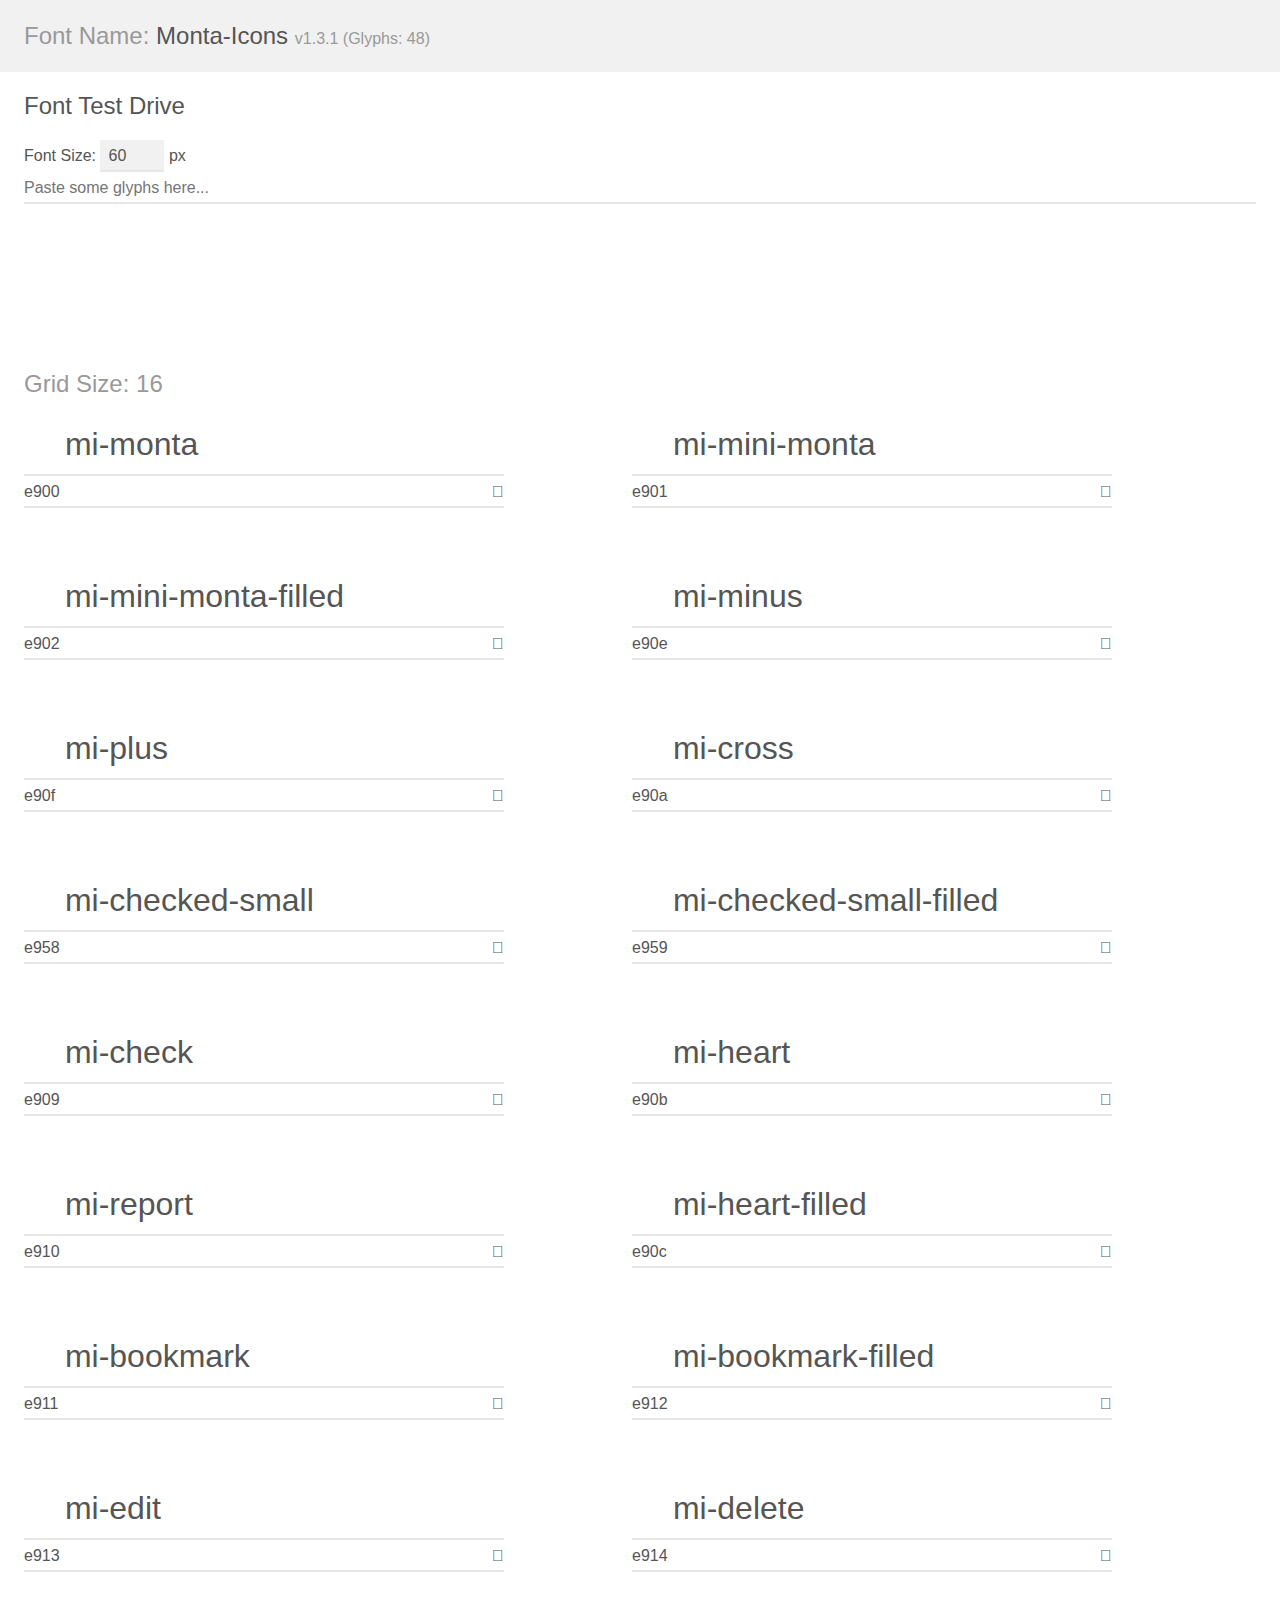
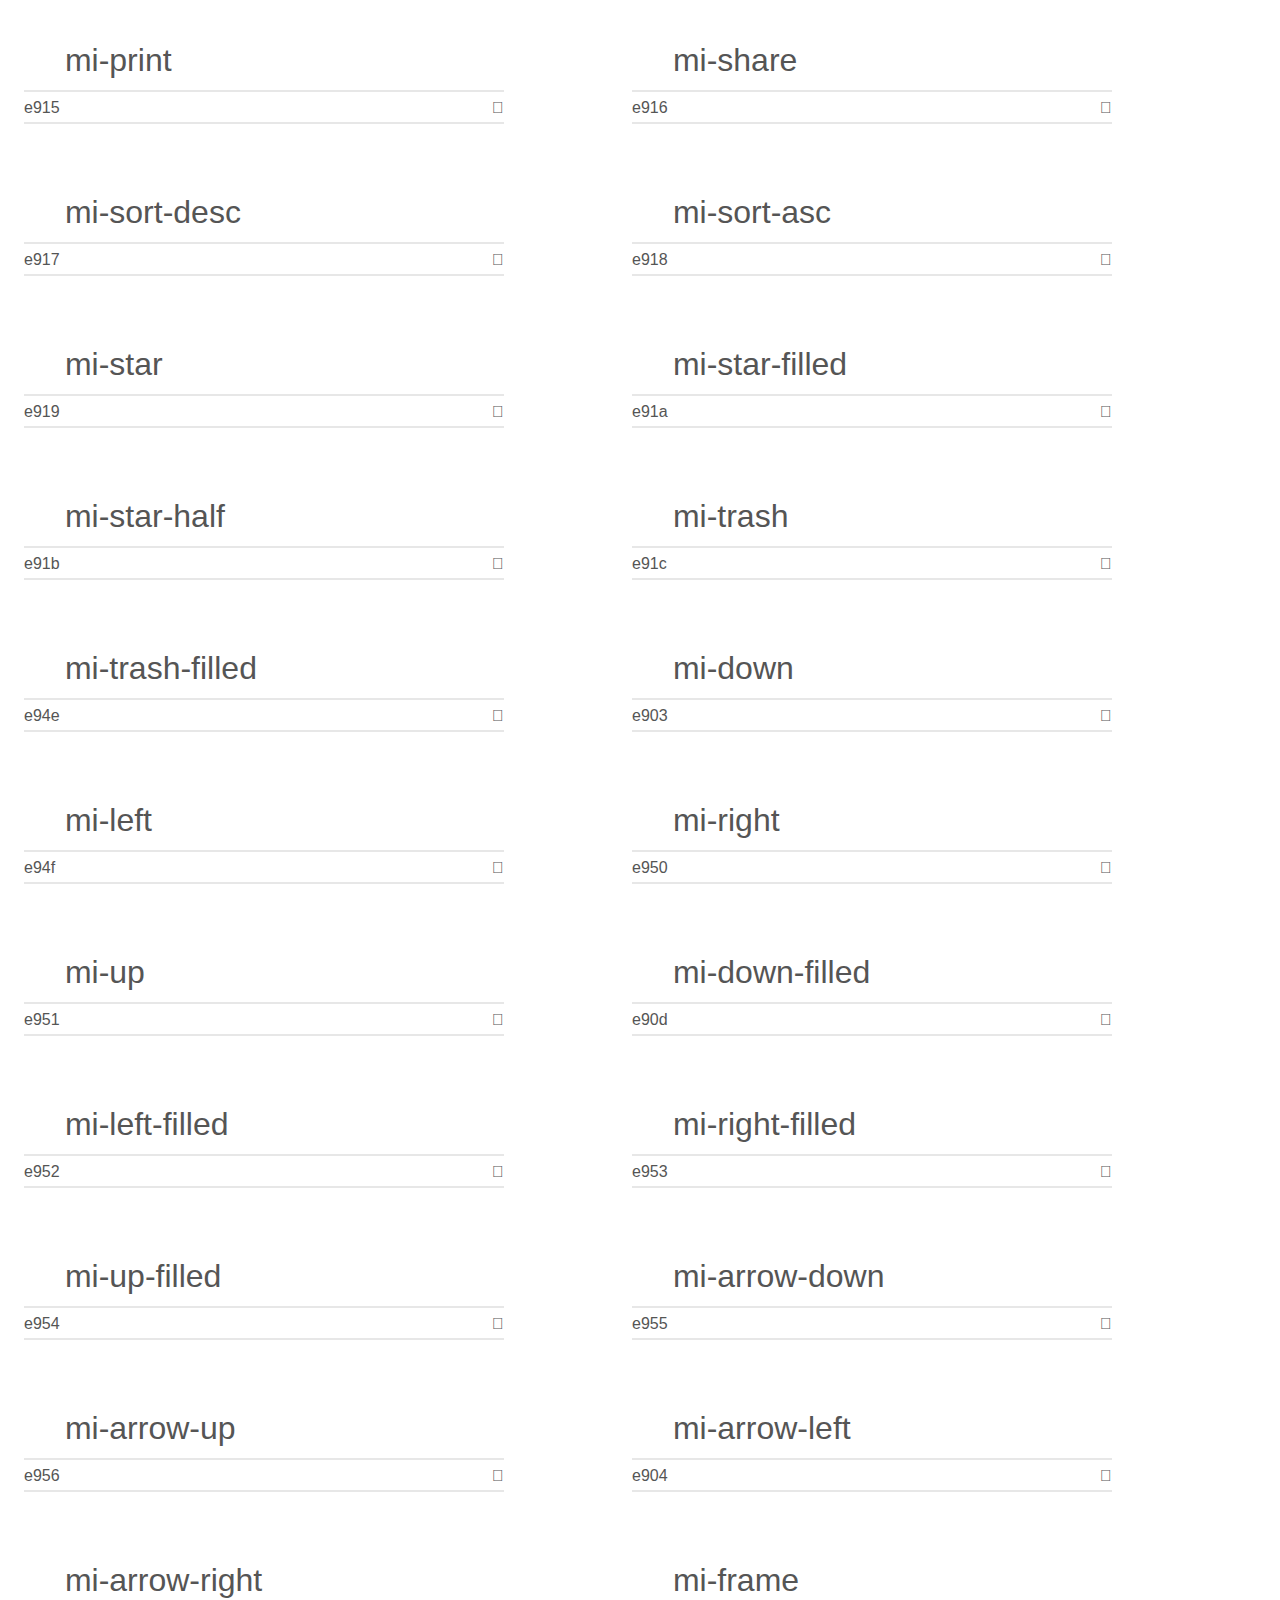
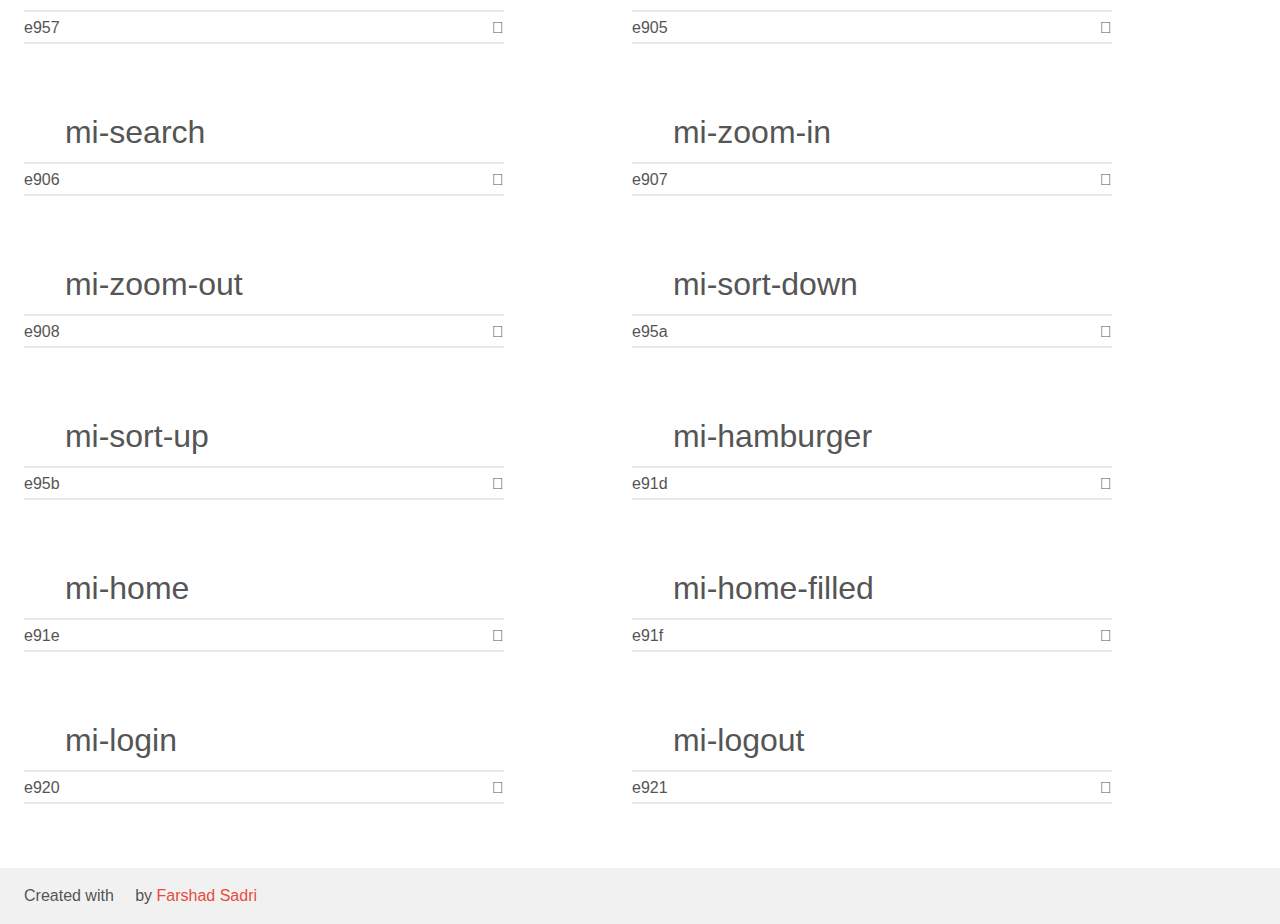
==== commit 886b6f2b: "1.3.1" ====
--- a/demo.html
+++ b/demo.html
@@ -2,14 +2,14 @@
 <html>
 <head>
     <meta charset="utf-8">
-    <title>Monta Icon Font v1.2.2</title>
-    <meta name="description" content="Monta Icon Font v1.2.2">
+    <title>Monta Icon Font v1.3.1</title>
+    <meta name="description" content="Monta Icon Font v1.3.1">
     <meta name="viewport" content="width=device-width, initial-scale=1">
     <link rel="stylesheet" href="demo-files/demo.css">
-    <link rel="stylesheet" href="montaicons.css?v=1.2.2"></head>
+    <link rel="stylesheet" href="montaicons.css?v=1.3.1"></head>
 <body>
     <div class="bgc1 clearfix">
-        <h1 class="mhmm mvm"><span class="fgc1">Font Name:</span> Monta-Icons <small class="fgc1"> v1.2.2 (Glyphs:&nbsp;46)</small></h1>
+        <h1 class="mhmm mvm"><span class="fgc1">Font Name:</span> Monta-Icons <small class="fgc1"> v1.3.1 (Glyphs:&nbsp;48)</small></h1>
     </div>
 	<!--[if gt IE 8]><!-->
     <div class="mhl clearfix mbl">
@@ -26,7 +26,7 @@
     </div>
     <!--<![endif]-->
  
-    <div class="clearfix mhl ptl">
+<div class="clearfix mhl ptl">
         <h1 class="mvm mtn fgc1">Grid Size: 16</h1>
         <div class="glyph fs1">
             <div class="clearfix bshadow0 pbs">
@@ -36,12 +36,12 @@
                 <span class="mls"> mi-monta</span>
             </div>
             <fieldset class="fs0 size1of1 clearfix hidden-false">
-                <input type="text" readonly value="e900" class="unit size1of2" />
-                <input type="text" maxlength="1" readonly value="&#xe900;" class="unitRight size1of2 talign-right" />
-            </fieldset>
-            <div class="fs0 bshadow0 clearfix hidden-true">
-                <span class="unit pvs fgc1">liga: </span>
-                <input type="text" readonly value="" class="liga unitRight" />
+                <input readonly="" value="e900" class="unit size1of2" type="text">
+                <input maxlength="1" readonly="" value="" class="unitRight size1of2 talign-right" type="text">
+            </fieldset>
+            <div class="fs0 bshadow0 clearfix hidden-true">
+                <span class="unit pvs fgc1">liga: </span>
+                <input readonly="" value="" class="liga unitRight" type="text">
             </div>
         </div>
         <div class="glyph fs1">
@@ -52,12 +52,12 @@
                 <span class="mls"> mi-mini-monta</span>
             </div>
             <fieldset class="fs0 size1of1 clearfix hidden-false">
-                <input type="text" readonly value="e901" class="unit size1of2" />
-                <input type="text" maxlength="1" readonly value="&#xe901;" class="unitRight size1of2 talign-right" />
-            </fieldset>
-            <div class="fs0 bshadow0 clearfix hidden-true">
-                <span class="unit pvs fgc1">liga: </span>
-                <input type="text" readonly value="" class="liga unitRight" />
+                <input readonly="" value="e901" class="unit size1of2" type="text">
+                <input maxlength="1" readonly="" value="" class="unitRight size1of2 talign-right" type="text">
+            </fieldset>
+            <div class="fs0 bshadow0 clearfix hidden-true">
+                <span class="unit pvs fgc1">liga: </span>
+                <input readonly="" value="" class="liga unitRight" type="text">
             </div>
         </div>
         <div class="glyph fs1">
@@ -68,12 +68,12 @@
                 <span class="mls"> mi-mini-monta-filled</span>
             </div>
             <fieldset class="fs0 size1of1 clearfix hidden-false">
-                <input type="text" readonly value="e902" class="unit size1of2" />
-                <input type="text" maxlength="1" readonly value="&#xe902;" class="unitRight size1of2 talign-right" />
-            </fieldset>
-            <div class="fs0 bshadow0 clearfix hidden-true">
-                <span class="unit pvs fgc1">liga: </span>
-                <input type="text" readonly value="" class="liga unitRight" />
+                <input readonly="" value="e902" class="unit size1of2" type="text">
+                <input maxlength="1" readonly="" value="" class="unitRight size1of2 talign-right" type="text">
+            </fieldset>
+            <div class="fs0 bshadow0 clearfix hidden-true">
+                <span class="unit pvs fgc1">liga: </span>
+                <input readonly="" value="" class="liga unitRight" type="text">
             </div>
         </div>
         <div class="glyph fs1">
@@ -84,12 +84,12 @@
                 <span class="mls"> mi-minus</span>
             </div>
             <fieldset class="fs0 size1of1 clearfix hidden-false">
-                <input type="text" readonly value="e90e" class="unit size1of2" />
-                <input type="text" maxlength="1" readonly value="&#xe90e;" class="unitRight size1of2 talign-right" />
-            </fieldset>
-            <div class="fs0 bshadow0 clearfix hidden-true">
-                <span class="unit pvs fgc1">liga: </span>
-                <input type="text" readonly value="" class="liga unitRight" />
+                <input readonly="" value="e90e" class="unit size1of2" type="text">
+                <input maxlength="1" readonly="" value="" class="unitRight size1of2 talign-right" type="text">
+            </fieldset>
+            <div class="fs0 bshadow0 clearfix hidden-true">
+                <span class="unit pvs fgc1">liga: </span>
+                <input readonly="" value="" class="liga unitRight" type="text">
             </div>
         </div>
         <div class="glyph fs1">
@@ -100,12 +100,12 @@
                 <span class="mls"> mi-plus</span>
             </div>
             <fieldset class="fs0 size1of1 clearfix hidden-false">
-                <input type="text" readonly value="e90f" class="unit size1of2" />
-                <input type="text" maxlength="1" readonly value="&#xe90f;" class="unitRight size1of2 talign-right" />
-            </fieldset>
-            <div class="fs0 bshadow0 clearfix hidden-true">
-                <span class="unit pvs fgc1">liga: </span>
-                <input type="text" readonly value="" class="liga unitRight" />
+                <input readonly="" value="e90f" class="unit size1of2" type="text">
+                <input maxlength="1" readonly="" value="" class="unitRight size1of2 talign-right" type="text">
+            </fieldset>
+            <div class="fs0 bshadow0 clearfix hidden-true">
+                <span class="unit pvs fgc1">liga: </span>
+                <input readonly="" value="" class="liga unitRight" type="text">
             </div>
         </div>
         <div class="glyph fs1">
@@ -116,12 +116,12 @@
                 <span class="mls"> mi-cross</span>
             </div>
             <fieldset class="fs0 size1of1 clearfix hidden-false">
-                <input type="text" readonly value="e90a" class="unit size1of2" />
-                <input type="text" maxlength="1" readonly value="&#xe90a;" class="unitRight size1of2 talign-right" />
-            </fieldset>
-            <div class="fs0 bshadow0 clearfix hidden-true">
-                <span class="unit pvs fgc1">liga: </span>
-                <input type="text" readonly value="" class="liga unitRight" />
+                <input readonly="" value="e90a" class="unit size1of2" type="text">
+                <input maxlength="1" readonly="" value="" class="unitRight size1of2 talign-right" type="text">
+            </fieldset>
+            <div class="fs0 bshadow0 clearfix hidden-true">
+                <span class="unit pvs fgc1">liga: </span>
+                <input readonly="" value="" class="liga unitRight" type="text">
             </div>
         </div>
         <div class="glyph fs1">
@@ -132,12 +132,12 @@
                 <span class="mls"> mi-checked-small</span>
             </div>
             <fieldset class="fs0 size1of1 clearfix hidden-false">
-                <input type="text" readonly value="e958" class="unit size1of2" />
-                <input type="text" maxlength="1" readonly value="&#xe958;" class="unitRight size1of2 talign-right" />
-            </fieldset>
-            <div class="fs0 bshadow0 clearfix hidden-true">
-                <span class="unit pvs fgc1">liga: </span>
-                <input type="text" readonly value="" class="liga unitRight" />
+                <input readonly="" value="e958" class="unit size1of2" type="text">
+                <input maxlength="1" readonly="" value="" class="unitRight size1of2 talign-right" type="text">
+            </fieldset>
+            <div class="fs0 bshadow0 clearfix hidden-true">
+                <span class="unit pvs fgc1">liga: </span>
+                <input readonly="" value="" class="liga unitRight" type="text">
             </div>
         </div>
         <div class="glyph fs1">
@@ -148,12 +148,12 @@
                 <span class="mls"> mi-checked-small-filled</span>
             </div>
             <fieldset class="fs0 size1of1 clearfix hidden-false">
-                <input type="text" readonly value="e959" class="unit size1of2" />
-                <input type="text" maxlength="1" readonly value="&#xe959;" class="unitRight size1of2 talign-right" />
-            </fieldset>
-            <div class="fs0 bshadow0 clearfix hidden-true">
-                <span class="unit pvs fgc1">liga: </span>
-                <input type="text" readonly value="" class="liga unitRight" />
+                <input readonly="" value="e959" class="unit size1of2" type="text">
+                <input maxlength="1" readonly="" value="" class="unitRight size1of2 talign-right" type="text">
+            </fieldset>
+            <div class="fs0 bshadow0 clearfix hidden-true">
+                <span class="unit pvs fgc1">liga: </span>
+                <input readonly="" value="" class="liga unitRight" type="text">
             </div>
         </div>
         <div class="glyph fs1">
@@ -164,12 +164,12 @@
                 <span class="mls"> mi-check</span>
             </div>
             <fieldset class="fs0 size1of1 clearfix hidden-false">
-                <input type="text" readonly value="e909" class="unit size1of2" />
-                <input type="text" maxlength="1" readonly value="&#xe909;" class="unitRight size1of2 talign-right" />
-            </fieldset>
-            <div class="fs0 bshadow0 clearfix hidden-true">
-                <span class="unit pvs fgc1">liga: </span>
-                <input type="text" readonly value="" class="liga unitRight" />
+                <input readonly="" value="e909" class="unit size1of2" type="text">
+                <input maxlength="1" readonly="" value="" class="unitRight size1of2 talign-right" type="text">
+            </fieldset>
+            <div class="fs0 bshadow0 clearfix hidden-true">
+                <span class="unit pvs fgc1">liga: </span>
+                <input readonly="" value="" class="liga unitRight" type="text">
             </div>
         </div>
         <div class="glyph fs1">
@@ -180,12 +180,12 @@
                 <span class="mls"> mi-heart</span>
             </div>
             <fieldset class="fs0 size1of1 clearfix hidden-false">
-                <input type="text" readonly value="e90b" class="unit size1of2" />
-                <input type="text" maxlength="1" readonly value="&#xe90b;" class="unitRight size1of2 talign-right" />
-            </fieldset>
-            <div class="fs0 bshadow0 clearfix hidden-true">
-                <span class="unit pvs fgc1">liga: </span>
-                <input type="text" readonly value="" class="liga unitRight" />
+                <input readonly="" value="e90b" class="unit size1of2" type="text">
+                <input maxlength="1" readonly="" value="" class="unitRight size1of2 talign-right" type="text">
+            </fieldset>
+            <div class="fs0 bshadow0 clearfix hidden-true">
+                <span class="unit pvs fgc1">liga: </span>
+                <input readonly="" value="" class="liga unitRight" type="text">
             </div>
         </div>
         <div class="glyph fs1">
@@ -196,12 +196,12 @@
                 <span class="mls"> mi-report</span>
             </div>
             <fieldset class="fs0 size1of1 clearfix hidden-false">
-                <input type="text" readonly value="e910" class="unit size1of2" />
-                <input type="text" maxlength="1" readonly value="&#xe910;" class="unitRight size1of2 talign-right" />
-            </fieldset>
-            <div class="fs0 bshadow0 clearfix hidden-true">
-                <span class="unit pvs fgc1">liga: </span>
-                <input type="text" readonly value="" class="liga unitRight" />
+                <input readonly="" value="e910" class="unit size1of2" type="text">
+                <input maxlength="1" readonly="" value="" class="unitRight size1of2 talign-right" type="text">
+            </fieldset>
+            <div class="fs0 bshadow0 clearfix hidden-true">
+                <span class="unit pvs fgc1">liga: </span>
+                <input readonly="" value="" class="liga unitRight" type="text">
             </div>
         </div>
         <div class="glyph fs1">
@@ -212,12 +212,12 @@
                 <span class="mls"> mi-heart-filled</span>
             </div>
             <fieldset class="fs0 size1of1 clearfix hidden-false">
-                <input type="text" readonly value="e90c" class="unit size1of2" />
-                <input type="text" maxlength="1" readonly value="&#xe90c;" class="unitRight size1of2 talign-right" />
-            </fieldset>
-            <div class="fs0 bshadow0 clearfix hidden-true">
-                <span class="unit pvs fgc1">liga: </span>
-                <input type="text" readonly value="" class="liga unitRight" />
+                <input readonly="" value="e90c" class="unit size1of2" type="text">
+                <input maxlength="1" readonly="" value="" class="unitRight size1of2 talign-right" type="text">
+            </fieldset>
+            <div class="fs0 bshadow0 clearfix hidden-true">
+                <span class="unit pvs fgc1">liga: </span>
+                <input readonly="" value="" class="liga unitRight" type="text">
             </div>
         </div>
         <div class="glyph fs1">
@@ -228,12 +228,12 @@
                 <span class="mls"> mi-bookmark</span>
             </div>
             <fieldset class="fs0 size1of1 clearfix hidden-false">
-                <input type="text" readonly value="e911" class="unit size1of2" />
-                <input type="text" maxlength="1" readonly value="&#xe911;" class="unitRight size1of2 talign-right" />
-            </fieldset>
-            <div class="fs0 bshadow0 clearfix hidden-true">
-                <span class="unit pvs fgc1">liga: </span>
-                <input type="text" readonly value="" class="liga unitRight" />
+                <input readonly="" value="e911" class="unit size1of2" type="text">
+                <input maxlength="1" readonly="" value="" class="unitRight size1of2 talign-right" type="text">
+            </fieldset>
+            <div class="fs0 bshadow0 clearfix hidden-true">
+                <span class="unit pvs fgc1">liga: </span>
+                <input readonly="" value="" class="liga unitRight" type="text">
             </div>
         </div>
         <div class="glyph fs1">
@@ -244,12 +244,12 @@
                 <span class="mls"> mi-bookmark-filled</span>
             </div>
             <fieldset class="fs0 size1of1 clearfix hidden-false">
-                <input type="text" readonly value="e912" class="unit size1of2" />
-                <input type="text" maxlength="1" readonly value="&#xe912;" class="unitRight size1of2 talign-right" />
-            </fieldset>
-            <div class="fs0 bshadow0 clearfix hidden-true">
-                <span class="unit pvs fgc1">liga: </span>
-                <input type="text" readonly value="" class="liga unitRight" />
+                <input readonly="" value="e912" class="unit size1of2" type="text">
+                <input maxlength="1" readonly="" value="" class="unitRight size1of2 talign-right" type="text">
+            </fieldset>
+            <div class="fs0 bshadow0 clearfix hidden-true">
+                <span class="unit pvs fgc1">liga: </span>
+                <input readonly="" value="" class="liga unitRight" type="text">
             </div>
         </div>
         <div class="glyph fs1">
@@ -260,12 +260,12 @@
                 <span class="mls"> mi-edit</span>
             </div>
             <fieldset class="fs0 size1of1 clearfix hidden-false">
-                <input type="text" readonly value="e913" class="unit size1of2" />
-                <input type="text" maxlength="1" readonly value="&#xe913;" class="unitRight size1of2 talign-right" />
-            </fieldset>
-            <div class="fs0 bshadow0 clearfix hidden-true">
-                <span class="unit pvs fgc1">liga: </span>
-                <input type="text" readonly value="" class="liga unitRight" />
+                <input readonly="" value="e913" class="unit size1of2" type="text">
+                <input maxlength="1" readonly="" value="" class="unitRight size1of2 talign-right" type="text">
+            </fieldset>
+            <div class="fs0 bshadow0 clearfix hidden-true">
+                <span class="unit pvs fgc1">liga: </span>
+                <input readonly="" value="" class="liga unitRight" type="text">
             </div>
         </div>
         <div class="glyph fs1">
@@ -276,12 +276,12 @@
                 <span class="mls"> mi-delete</span>
             </div>
             <fieldset class="fs0 size1of1 clearfix hidden-false">
-                <input type="text" readonly value="e914" class="unit size1of2" />
-                <input type="text" maxlength="1" readonly value="&#xe914;" class="unitRight size1of2 talign-right" />
-            </fieldset>
-            <div class="fs0 bshadow0 clearfix hidden-true">
-                <span class="unit pvs fgc1">liga: </span>
-                <input type="text" readonly value="" class="liga unitRight" />
+                <input readonly="" value="e914" class="unit size1of2" type="text">
+                <input maxlength="1" readonly="" value="" class="unitRight size1of2 talign-right" type="text">
+            </fieldset>
+            <div class="fs0 bshadow0 clearfix hidden-true">
+                <span class="unit pvs fgc1">liga: </span>
+                <input readonly="" value="" class="liga unitRight" type="text">
             </div>
         </div>
         <div class="glyph fs1">
@@ -292,12 +292,12 @@
                 <span class="mls"> mi-print</span>
             </div>
             <fieldset class="fs0 size1of1 clearfix hidden-false">
-                <input type="text" readonly value="e915" class="unit size1of2" />
-                <input type="text" maxlength="1" readonly value="&#xe915;" class="unitRight size1of2 talign-right" />
-            </fieldset>
-            <div class="fs0 bshadow0 clearfix hidden-true">
-                <span class="unit pvs fgc1">liga: </span>
-                <input type="text" readonly value="" class="liga unitRight" />
+                <input readonly="" value="e915" class="unit size1of2" type="text">
+                <input maxlength="1" readonly="" value="" class="unitRight size1of2 talign-right" type="text">
+            </fieldset>
+            <div class="fs0 bshadow0 clearfix hidden-true">
+                <span class="unit pvs fgc1">liga: </span>
+                <input readonly="" value="" class="liga unitRight" type="text">
             </div>
         </div>
         <div class="glyph fs1">
@@ -308,12 +308,12 @@
                 <span class="mls"> mi-share</span>
             </div>
             <fieldset class="fs0 size1of1 clearfix hidden-false">
-                <input type="text" readonly value="e916" class="unit size1of2" />
-                <input type="text" maxlength="1" readonly value="&#xe916;" class="unitRight size1of2 talign-right" />
-            </fieldset>
-            <div class="fs0 bshadow0 clearfix hidden-true">
-                <span class="unit pvs fgc1">liga: </span>
-                <input type="text" readonly value="" class="liga unitRight" />
+                <input readonly="" value="e916" class="unit size1of2" type="text">
+                <input maxlength="1" readonly="" value="" class="unitRight size1of2 talign-right" type="text">
+            </fieldset>
+            <div class="fs0 bshadow0 clearfix hidden-true">
+                <span class="unit pvs fgc1">liga: </span>
+                <input readonly="" value="" class="liga unitRight" type="text">
             </div>
         </div>
         <div class="glyph fs1">
@@ -324,12 +324,12 @@
                 <span class="mls"> mi-sort-desc</span>
             </div>
             <fieldset class="fs0 size1of1 clearfix hidden-false">
-                <input type="text" readonly value="e917" class="unit size1of2" />
-                <input type="text" maxlength="1" readonly value="&#xe917;" class="unitRight size1of2 talign-right" />
-            </fieldset>
-            <div class="fs0 bshadow0 clearfix hidden-true">
-                <span class="unit pvs fgc1">liga: </span>
-                <input type="text" readonly value="" class="liga unitRight" />
+                <input readonly="" value="e917" class="unit size1of2" type="text">
+                <input maxlength="1" readonly="" value="" class="unitRight size1of2 talign-right" type="text">
+            </fieldset>
+            <div class="fs0 bshadow0 clearfix hidden-true">
+                <span class="unit pvs fgc1">liga: </span>
+                <input readonly="" value="" class="liga unitRight" type="text">
             </div>
         </div>
         <div class="glyph fs1">
@@ -340,12 +340,12 @@
                 <span class="mls"> mi-sort-asc</span>
             </div>
             <fieldset class="fs0 size1of1 clearfix hidden-false">
-                <input type="text" readonly value="e918" class="unit size1of2" />
-                <input type="text" maxlength="1" readonly value="&#xe918;" class="unitRight size1of2 talign-right" />
-            </fieldset>
-            <div class="fs0 bshadow0 clearfix hidden-true">
-                <span class="unit pvs fgc1">liga: </span>
-                <input type="text" readonly value="" class="liga unitRight" />
+                <input readonly="" value="e918" class="unit size1of2" type="text">
+                <input maxlength="1" readonly="" value="" class="unitRight size1of2 talign-right" type="text">
+            </fieldset>
+            <div class="fs0 bshadow0 clearfix hidden-true">
+                <span class="unit pvs fgc1">liga: </span>
+                <input readonly="" value="" class="liga unitRight" type="text">
             </div>
         </div>
         <div class="glyph fs1">
@@ -356,12 +356,12 @@
                 <span class="mls"> mi-star</span>
             </div>
             <fieldset class="fs0 size1of1 clearfix hidden-false">
-                <input type="text" readonly value="e919" class="unit size1of2" />
-                <input type="text" maxlength="1" readonly value="&#xe919;" class="unitRight size1of2 talign-right" />
-            </fieldset>
-            <div class="fs0 bshadow0 clearfix hidden-true">
-                <span class="unit pvs fgc1">liga: </span>
-                <input type="text" readonly value="" class="liga unitRight" />
+                <input readonly="" value="e919" class="unit size1of2" type="text">
+                <input maxlength="1" readonly="" value="" class="unitRight size1of2 talign-right" type="text">
+            </fieldset>
+            <div class="fs0 bshadow0 clearfix hidden-true">
+                <span class="unit pvs fgc1">liga: </span>
+                <input readonly="" value="" class="liga unitRight" type="text">
             </div>
         </div>
         <div class="glyph fs1">
@@ -372,12 +372,12 @@
                 <span class="mls"> mi-star-filled</span>
             </div>
             <fieldset class="fs0 size1of1 clearfix hidden-false">
-                <input type="text" readonly value="e91a" class="unit size1of2" />
-                <input type="text" maxlength="1" readonly value="&#xe91a;" class="unitRight size1of2 talign-right" />
-            </fieldset>
-            <div class="fs0 bshadow0 clearfix hidden-true">
-                <span class="unit pvs fgc1">liga: </span>
-                <input type="text" readonly value="" class="liga unitRight" />
+                <input readonly="" value="e91a" class="unit size1of2" type="text">
+                <input maxlength="1" readonly="" value="" class="unitRight size1of2 talign-right" type="text">
+            </fieldset>
+            <div class="fs0 bshadow0 clearfix hidden-true">
+                <span class="unit pvs fgc1">liga: </span>
+                <input readonly="" value="" class="liga unitRight" type="text">
             </div>
         </div>
         <div class="glyph fs1">
@@ -388,12 +388,12 @@
                 <span class="mls"> mi-star-half</span>
             </div>
             <fieldset class="fs0 size1of1 clearfix hidden-false">
-                <input type="text" readonly value="e91b" class="unit size1of2" />
-                <input type="text" maxlength="1" readonly value="&#xe91b;" class="unitRight size1of2 talign-right" />
-            </fieldset>
-            <div class="fs0 bshadow0 clearfix hidden-true">
-                <span class="unit pvs fgc1">liga: </span>
-                <input type="text" readonly value="" class="liga unitRight" />
+                <input readonly="" value="e91b" class="unit size1of2" type="text">
+                <input maxlength="1" readonly="" value="" class="unitRight size1of2 talign-right" type="text">
+            </fieldset>
+            <div class="fs0 bshadow0 clearfix hidden-true">
+                <span class="unit pvs fgc1">liga: </span>
+                <input readonly="" value="" class="liga unitRight" type="text">
             </div>
         </div>
         <div class="glyph fs1">
@@ -404,12 +404,12 @@
                 <span class="mls"> mi-trash</span>
             </div>
             <fieldset class="fs0 size1of1 clearfix hidden-false">
-                <input type="text" readonly value="e91c" class="unit size1of2" />
-                <input type="text" maxlength="1" readonly value="&#xe91c;" class="unitRight size1of2 talign-right" />
-            </fieldset>
-            <div class="fs0 bshadow0 clearfix hidden-true">
-                <span class="unit pvs fgc1">liga: </span>
-                <input type="text" readonly value="" class="liga unitRight" />
+                <input readonly="" value="e91c" class="unit size1of2" type="text">
+                <input maxlength="1" readonly="" value="" class="unitRight size1of2 talign-right" type="text">
+            </fieldset>
+            <div class="fs0 bshadow0 clearfix hidden-true">
+                <span class="unit pvs fgc1">liga: </span>
+                <input readonly="" value="" class="liga unitRight" type="text">
             </div>
         </div>
         <div class="glyph fs1">
@@ -420,12 +420,12 @@
                 <span class="mls"> mi-trash-filled</span>
             </div>
             <fieldset class="fs0 size1of1 clearfix hidden-false">
-                <input type="text" readonly value="e94e" class="unit size1of2" />
-                <input type="text" maxlength="1" readonly value="&#xe94e;" class="unitRight size1of2 talign-right" />
-            </fieldset>
-            <div class="fs0 bshadow0 clearfix hidden-true">
-                <span class="unit pvs fgc1">liga: </span>
-                <input type="text" readonly value="" class="liga unitRight" />
+                <input readonly="" value="e94e" class="unit size1of2" type="text">
+                <input maxlength="1" readonly="" value="" class="unitRight size1of2 talign-right" type="text">
+            </fieldset>
+            <div class="fs0 bshadow0 clearfix hidden-true">
+                <span class="unit pvs fgc1">liga: </span>
+                <input readonly="" value="" class="liga unitRight" type="text">
             </div>
         </div>
         <div class="glyph fs1">
@@ -436,12 +436,12 @@
                 <span class="mls"> mi-down</span>
             </div>
             <fieldset class="fs0 size1of1 clearfix hidden-false">
-                <input type="text" readonly value="e903" class="unit size1of2" />
-                <input type="text" maxlength="1" readonly value="&#xe903;" class="unitRight size1of2 talign-right" />
-            </fieldset>
-            <div class="fs0 bshadow0 clearfix hidden-true">
-                <span class="unit pvs fgc1">liga: </span>
-                <input type="text" readonly value="" class="liga unitRight" />
+                <input readonly="" value="e903" class="unit size1of2" type="text">
+                <input maxlength="1" readonly="" value="" class="unitRight size1of2 talign-right" type="text">
+            </fieldset>
+            <div class="fs0 bshadow0 clearfix hidden-true">
+                <span class="unit pvs fgc1">liga: </span>
+                <input readonly="" value="" class="liga unitRight" type="text">
             </div>
         </div>
         <div class="glyph fs1">
@@ -452,12 +452,12 @@
                 <span class="mls"> mi-left</span>
             </div>
             <fieldset class="fs0 size1of1 clearfix hidden-false">
-                <input type="text" readonly value="e94f" class="unit size1of2" />
-                <input type="text" maxlength="1" readonly value="&#xe94f;" class="unitRight size1of2 talign-right" />
-            </fieldset>
-            <div class="fs0 bshadow0 clearfix hidden-true">
-                <span class="unit pvs fgc1">liga: </span>
-                <input type="text" readonly value="" class="liga unitRight" />
+                <input readonly="" value="e94f" class="unit size1of2" type="text">
+                <input maxlength="1" readonly="" value="" class="unitRight size1of2 talign-right" type="text">
+            </fieldset>
+            <div class="fs0 bshadow0 clearfix hidden-true">
+                <span class="unit pvs fgc1">liga: </span>
+                <input readonly="" value="" class="liga unitRight" type="text">
             </div>
         </div>
         <div class="glyph fs1">
@@ -468,12 +468,12 @@
                 <span class="mls"> mi-right</span>
             </div>
             <fieldset class="fs0 size1of1 clearfix hidden-false">
-                <input type="text" readonly value="e950" class="unit size1of2" />
-                <input type="text" maxlength="1" readonly value="&#xe950;" class="unitRight size1of2 talign-right" />
-            </fieldset>
-            <div class="fs0 bshadow0 clearfix hidden-true">
-                <span class="unit pvs fgc1">liga: </span>
-                <input type="text" readonly value="" class="liga unitRight" />
+                <input readonly="" value="e950" class="unit size1of2" type="text">
+                <input maxlength="1" readonly="" value="" class="unitRight size1of2 talign-right" type="text">
+            </fieldset>
+            <div class="fs0 bshadow0 clearfix hidden-true">
+                <span class="unit pvs fgc1">liga: </span>
+                <input readonly="" value="" class="liga unitRight" type="text">
             </div>
         </div>
         <div class="glyph fs1">
@@ -484,12 +484,12 @@
                 <span class="mls"> mi-up</span>
             </div>
             <fieldset class="fs0 size1of1 clearfix hidden-false">
-                <input type="text" readonly value="e951" class="unit size1of2" />
-                <input type="text" maxlength="1" readonly value="&#xe951;" class="unitRight size1of2 talign-right" />
-            </fieldset>
-            <div class="fs0 bshadow0 clearfix hidden-true">
-                <span class="unit pvs fgc1">liga: </span>
-                <input type="text" readonly value="" class="liga unitRight" />
+                <input readonly="" value="e951" class="unit size1of2" type="text">
+                <input maxlength="1" readonly="" value="" class="unitRight size1of2 talign-right" type="text">
+            </fieldset>
+            <div class="fs0 bshadow0 clearfix hidden-true">
+                <span class="unit pvs fgc1">liga: </span>
+                <input readonly="" value="" class="liga unitRight" type="text">
             </div>
         </div>
         <div class="glyph fs1">
@@ -500,12 +500,12 @@
                 <span class="mls"> mi-down-filled</span>
             </div>
             <fieldset class="fs0 size1of1 clearfix hidden-false">
-                <input type="text" readonly value="e90d" class="unit size1of2" />
-                <input type="text" maxlength="1" readonly value="&#xe90d;" class="unitRight size1of2 talign-right" />
-            </fieldset>
-            <div class="fs0 bshadow0 clearfix hidden-true">
-                <span class="unit pvs fgc1">liga: </span>
-                <input type="text" readonly value="" class="liga unitRight" />
+                <input readonly="" value="e90d" class="unit size1of2" type="text">
+                <input maxlength="1" readonly="" value="" class="unitRight size1of2 talign-right" type="text">
+            </fieldset>
+            <div class="fs0 bshadow0 clearfix hidden-true">
+                <span class="unit pvs fgc1">liga: </span>
+                <input readonly="" value="" class="liga unitRight" type="text">
             </div>
         </div>
         <div class="glyph fs1">
@@ -516,12 +516,12 @@
                 <span class="mls"> mi-left-filled</span>
             </div>
             <fieldset class="fs0 size1of1 clearfix hidden-false">
-                <input type="text" readonly value="e952" class="unit size1of2" />
-                <input type="text" maxlength="1" readonly value="&#xe952;" class="unitRight size1of2 talign-right" />
-            </fieldset>
-            <div class="fs0 bshadow0 clearfix hidden-true">
-                <span class="unit pvs fgc1">liga: </span>
-                <input type="text" readonly value="" class="liga unitRight" />
+                <input readonly="" value="e952" class="unit size1of2" type="text">
+                <input maxlength="1" readonly="" value="" class="unitRight size1of2 talign-right" type="text">
+            </fieldset>
+            <div class="fs0 bshadow0 clearfix hidden-true">
+                <span class="unit pvs fgc1">liga: </span>
+                <input readonly="" value="" class="liga unitRight" type="text">
             </div>
         </div>
         <div class="glyph fs1">
@@ -532,12 +532,12 @@
                 <span class="mls"> mi-right-filled</span>
             </div>
             <fieldset class="fs0 size1of1 clearfix hidden-false">
-                <input type="text" readonly value="e953" class="unit size1of2" />
-                <input type="text" maxlength="1" readonly value="&#xe953;" class="unitRight size1of2 talign-right" />
-            </fieldset>
-            <div class="fs0 bshadow0 clearfix hidden-true">
-                <span class="unit pvs fgc1">liga: </span>
-                <input type="text" readonly value="" class="liga unitRight" />
+                <input readonly="" value="e953" class="unit size1of2" type="text">
+                <input maxlength="1" readonly="" value="" class="unitRight size1of2 talign-right" type="text">
+            </fieldset>
+            <div class="fs0 bshadow0 clearfix hidden-true">
+                <span class="unit pvs fgc1">liga: </span>
+                <input readonly="" value="" class="liga unitRight" type="text">
             </div>
         </div>
         <div class="glyph fs1">
@@ -548,12 +548,12 @@
                 <span class="mls"> mi-up-filled</span>
             </div>
             <fieldset class="fs0 size1of1 clearfix hidden-false">
-                <input type="text" readonly value="e954" class="unit size1of2" />
-                <input type="text" maxlength="1" readonly value="&#xe954;" class="unitRight size1of2 talign-right" />
-            </fieldset>
-            <div class="fs0 bshadow0 clearfix hidden-true">
-                <span class="unit pvs fgc1">liga: </span>
-                <input type="text" readonly value="" class="liga unitRight" />
+                <input readonly="" value="e954" class="unit size1of2" type="text">
+                <input maxlength="1" readonly="" value="" class="unitRight size1of2 talign-right" type="text">
+            </fieldset>
+            <div class="fs0 bshadow0 clearfix hidden-true">
+                <span class="unit pvs fgc1">liga: </span>
+                <input readonly="" value="" class="liga unitRight" type="text">
             </div>
         </div>
         <div class="glyph fs1">
@@ -564,12 +564,12 @@
                 <span class="mls"> mi-arrow-down</span>
             </div>
             <fieldset class="fs0 size1of1 clearfix hidden-false">
-                <input type="text" readonly value="e955" class="unit size1of2" />
-                <input type="text" maxlength="1" readonly value="&#xe955;" class="unitRight size1of2 talign-right" />
-            </fieldset>
-            <div class="fs0 bshadow0 clearfix hidden-true">
-                <span class="unit pvs fgc1">liga: </span>
-                <input type="text" readonly value="" class="liga unitRight" />
+                <input readonly="" value="e955" class="unit size1of2" type="text">
+                <input maxlength="1" readonly="" value="" class="unitRight size1of2 talign-right" type="text">
+            </fieldset>
+            <div class="fs0 bshadow0 clearfix hidden-true">
+                <span class="unit pvs fgc1">liga: </span>
+                <input readonly="" value="" class="liga unitRight" type="text">
             </div>
         </div>
         <div class="glyph fs1">
@@ -580,12 +580,12 @@
                 <span class="mls"> mi-arrow-up</span>
             </div>
             <fieldset class="fs0 size1of1 clearfix hidden-false">
-                <input type="text" readonly value="e956" class="unit size1of2" />
-                <input type="text" maxlength="1" readonly value="&#xe956;" class="unitRight size1of2 talign-right" />
-            </fieldset>
-            <div class="fs0 bshadow0 clearfix hidden-true">
-                <span class="unit pvs fgc1">liga: </span>
-                <input type="text" readonly value="" class="liga unitRight" />
+                <input readonly="" value="e956" class="unit size1of2" type="text">
+                <input maxlength="1" readonly="" value="" class="unitRight size1of2 talign-right" type="text">
+            </fieldset>
+            <div class="fs0 bshadow0 clearfix hidden-true">
+                <span class="unit pvs fgc1">liga: </span>
+                <input readonly="" value="" class="liga unitRight" type="text">
             </div>
         </div>
         <div class="glyph fs1">
@@ -596,12 +596,12 @@
                 <span class="mls"> mi-arrow-left</span>
             </div>
             <fieldset class="fs0 size1of1 clearfix hidden-false">
-                <input type="text" readonly value="e904" class="unit size1of2" />
-                <input type="text" maxlength="1" readonly value="&#xe904;" class="unitRight size1of2 talign-right" />
-            </fieldset>
-            <div class="fs0 bshadow0 clearfix hidden-true">
-                <span class="unit pvs fgc1">liga: </span>
-                <input type="text" readonly value="" class="liga unitRight" />
+                <input readonly="" value="e904" class="unit size1of2" type="text">
+                <input maxlength="1" readonly="" value="" class="unitRight size1of2 talign-right" type="text">
+            </fieldset>
+            <div class="fs0 bshadow0 clearfix hidden-true">
+                <span class="unit pvs fgc1">liga: </span>
+                <input readonly="" value="" class="liga unitRight" type="text">
             </div>
         </div>
         <div class="glyph fs1">
@@ -612,12 +612,12 @@
                 <span class="mls"> mi-arrow-right</span>
             </div>
             <fieldset class="fs0 size1of1 clearfix hidden-false">
-                <input type="text" readonly value="e957" class="unit size1of2" />
-                <input type="text" maxlength="1" readonly value="&#xe957;" class="unitRight size1of2 talign-right" />
-            </fieldset>
-            <div class="fs0 bshadow0 clearfix hidden-true">
-                <span class="unit pvs fgc1">liga: </span>
-                <input type="text" readonly value="" class="liga unitRight" />
+                <input readonly="" value="e957" class="unit size1of2" type="text">
+                <input maxlength="1" readonly="" value="" class="unitRight size1of2 talign-right" type="text">
+            </fieldset>
+            <div class="fs0 bshadow0 clearfix hidden-true">
+                <span class="unit pvs fgc1">liga: </span>
+                <input readonly="" value="" class="liga unitRight" type="text">
             </div>
         </div>
         <div class="glyph fs1">
@@ -628,12 +628,12 @@
                 <span class="mls"> mi-frame</span>
             </div>
             <fieldset class="fs0 size1of1 clearfix hidden-false">
-                <input type="text" readonly value="e905" class="unit size1of2" />
-                <input type="text" maxlength="1" readonly value="&#xe905;" class="unitRight size1of2 talign-right" />
-            </fieldset>
-            <div class="fs0 bshadow0 clearfix hidden-true">
-                <span class="unit pvs fgc1">liga: </span>
-                <input type="text" readonly value="" class="liga unitRight" />
+                <input readonly="" value="e905" class="unit size1of2" type="text">
+                <input maxlength="1" readonly="" value="" class="unitRight size1of2 talign-right" type="text">
+            </fieldset>
+            <div class="fs0 bshadow0 clearfix hidden-true">
+                <span class="unit pvs fgc1">liga: </span>
+                <input readonly="" value="" class="liga unitRight" type="text">
             </div>
         </div>
         <div class="glyph fs1">
@@ -644,12 +644,12 @@
                 <span class="mls"> mi-search</span>
             </div>
             <fieldset class="fs0 size1of1 clearfix hidden-false">
-                <input type="text" readonly value="e906" class="unit size1of2" />
-                <input type="text" maxlength="1" readonly value="&#xe906;" class="unitRight size1of2 talign-right" />
-            </fieldset>
-            <div class="fs0 bshadow0 clearfix hidden-true">
-                <span class="unit pvs fgc1">liga: </span>
-                <input type="text" readonly value="" class="liga unitRight" />
+                <input readonly="" value="e906" class="unit size1of2" type="text">
+                <input maxlength="1" readonly="" value="" class="unitRight size1of2 talign-right" type="text">
+            </fieldset>
+            <div class="fs0 bshadow0 clearfix hidden-true">
+                <span class="unit pvs fgc1">liga: </span>
+                <input readonly="" value="" class="liga unitRight" type="text">
             </div>
         </div>
         <div class="glyph fs1">
@@ -660,12 +660,12 @@
                 <span class="mls"> mi-zoom-in</span>
             </div>
             <fieldset class="fs0 size1of1 clearfix hidden-false">
-                <input type="text" readonly value="e907" class="unit size1of2" />
-                <input type="text" maxlength="1" readonly value="&#xe907;" class="unitRight size1of2 talign-right" />
-            </fieldset>
-            <div class="fs0 bshadow0 clearfix hidden-true">
-                <span class="unit pvs fgc1">liga: </span>
-                <input type="text" readonly value="" class="liga unitRight" />
+                <input readonly="" value="e907" class="unit size1of2" type="text">
+                <input maxlength="1" readonly="" value="" class="unitRight size1of2 talign-right" type="text">
+            </fieldset>
+            <div class="fs0 bshadow0 clearfix hidden-true">
+                <span class="unit pvs fgc1">liga: </span>
+                <input readonly="" value="" class="liga unitRight" type="text">
             </div>
         </div>
         <div class="glyph fs1">
@@ -676,12 +676,12 @@
                 <span class="mls"> mi-zoom-out</span>
             </div>
             <fieldset class="fs0 size1of1 clearfix hidden-false">
-                <input type="text" readonly value="e908" class="unit size1of2" />
-                <input type="text" maxlength="1" readonly value="&#xe908;" class="unitRight size1of2 talign-right" />
-            </fieldset>
-            <div class="fs0 bshadow0 clearfix hidden-true">
-                <span class="unit pvs fgc1">liga: </span>
-                <input type="text" readonly value="" class="liga unitRight" />
+                <input readonly="" value="e908" class="unit size1of2" type="text">
+                <input maxlength="1" readonly="" value="" class="unitRight size1of2 talign-right" type="text">
+            </fieldset>
+            <div class="fs0 bshadow0 clearfix hidden-true">
+                <span class="unit pvs fgc1">liga: </span>
+                <input readonly="" value="" class="liga unitRight" type="text">
             </div>
         </div>
         <div class="glyph fs1">
@@ -692,12 +692,12 @@
                 <span class="mls"> mi-sort-down</span>
             </div>
             <fieldset class="fs0 size1of1 clearfix hidden-false">
-                <input type="text" readonly value="e95a" class="unit size1of2" />
-                <input type="text" maxlength="1" readonly value="&#xe95a;" class="unitRight size1of2 talign-right" />
-            </fieldset>
-            <div class="fs0 bshadow0 clearfix hidden-true">
-                <span class="unit pvs fgc1">liga: </span>
-                <input type="text" readonly value="" class="liga unitRight" />
+                <input readonly="" value="e95a" class="unit size1of2" type="text">
+                <input maxlength="1" readonly="" value="" class="unitRight size1of2 talign-right" type="text">
+            </fieldset>
+            <div class="fs0 bshadow0 clearfix hidden-true">
+                <span class="unit pvs fgc1">liga: </span>
+                <input readonly="" value="" class="liga unitRight" type="text">
             </div>
         </div>
         <div class="glyph fs1">
@@ -708,12 +708,12 @@
                 <span class="mls"> mi-sort-up</span>
             </div>
             <fieldset class="fs0 size1of1 clearfix hidden-false">
-                <input type="text" readonly value="e95b" class="unit size1of2" />
-                <input type="text" maxlength="1" readonly value="&#xe95b;" class="unitRight size1of2 talign-right" />
-            </fieldset>
-            <div class="fs0 bshadow0 clearfix hidden-true">
-                <span class="unit pvs fgc1">liga: </span>
-                <input type="text" readonly value="" class="liga unitRight" />
+                <input readonly="" value="e95b" class="unit size1of2" type="text">
+                <input maxlength="1" readonly="" value="" class="unitRight size1of2 talign-right" type="text">
+            </fieldset>
+            <div class="fs0 bshadow0 clearfix hidden-true">
+                <span class="unit pvs fgc1">liga: </span>
+                <input readonly="" value="" class="liga unitRight" type="text">
             </div>
         </div>
         <div class="glyph fs1">
@@ -724,12 +724,12 @@
                 <span class="mls"> mi-hamburger</span>
             </div>
             <fieldset class="fs0 size1of1 clearfix hidden-false">
-                <input type="text" readonly value="e91d" class="unit size1of2" />
-                <input type="text" maxlength="1" readonly value="&#xe91d;" class="unitRight size1of2 talign-right" />
-            </fieldset>
-            <div class="fs0 bshadow0 clearfix hidden-true">
-                <span class="unit pvs fgc1">liga: </span>
-                <input type="text" readonly value="" class="liga unitRight" />
+                <input readonly="" value="e91d" class="unit size1of2" type="text">
+                <input maxlength="1" readonly="" value="" class="unitRight size1of2 talign-right" type="text">
+            </fieldset>
+            <div class="fs0 bshadow0 clearfix hidden-true">
+                <span class="unit pvs fgc1">liga: </span>
+                <input readonly="" value="" class="liga unitRight" type="text">
             </div>
         </div>
         <div class="glyph fs1">
@@ -740,12 +740,12 @@
                 <span class="mls"> mi-home</span>
             </div>
             <fieldset class="fs0 size1of1 clearfix hidden-false">
-                <input type="text" readonly value="e91e" class="unit size1of2" />
-                <input type="text" maxlength="1" readonly value="&#xe91e;" class="unitRight size1of2 talign-right" />
-            </fieldset>
-            <div class="fs0 bshadow0 clearfix hidden-true">
-                <span class="unit pvs fgc1">liga: </span>
-                <input type="text" readonly value="" class="liga unitRight" />
+                <input readonly="" value="e91e" class="unit size1of2" type="text">
+                <input maxlength="1" readonly="" value="" class="unitRight size1of2 talign-right" type="text">
+            </fieldset>
+            <div class="fs0 bshadow0 clearfix hidden-true">
+                <span class="unit pvs fgc1">liga: </span>
+                <input readonly="" value="" class="liga unitRight" type="text">
             </div>
         </div>
         <div class="glyph fs1">
@@ -756,17 +756,49 @@
                 <span class="mls"> mi-home-filled</span>
             </div>
             <fieldset class="fs0 size1of1 clearfix hidden-false">
-                <input type="text" readonly value="e91f" class="unit size1of2" />
-                <input type="text" maxlength="1" readonly value="&#xe91f;" class="unitRight size1of2 talign-right" />
-            </fieldset>
-            <div class="fs0 bshadow0 clearfix hidden-true">
-                <span class="unit pvs fgc1">liga: </span>
-                <input type="text" readonly value="" class="liga unitRight" />
+                <input readonly="" value="e91f" class="unit size1of2" type="text">
+                <input maxlength="1" readonly="" value="" class="unitRight size1of2 talign-right" type="text">
+            </fieldset>
+            <div class="fs0 bshadow0 clearfix hidden-true">
+                <span class="unit pvs fgc1">liga: </span>
+                <input readonly="" value="" class="liga unitRight" type="text">
+            </div>
+        </div>
+        <div class="glyph fs1">
+            <div class="clearfix bshadow0 pbs">
+                <span class="mi-login">
+                
+                </span>
+                <span class="mls"> mi-login</span>
+            </div>
+            <fieldset class="fs0 size1of1 clearfix hidden-false">
+                <input readonly="" value="e920" class="unit size1of2" type="text">
+                <input maxlength="1" readonly="" value="" class="unitRight size1of2 talign-right" type="text">
+            </fieldset>
+            <div class="fs0 bshadow0 clearfix hidden-true">
+                <span class="unit pvs fgc1">liga: </span>
+                <input readonly="" value="" class="liga unitRight" type="text">
+            </div>
+        </div>
+        <div class="glyph fs1">
+            <div class="clearfix bshadow0 pbs">
+                <span class="mi-logout">
+                
+                </span>
+                <span class="mls"> mi-logout</span>
+            </div>
+            <fieldset class="fs0 size1of1 clearfix hidden-false">
+                <input readonly="" value="e921" class="unit size1of2" type="text">
+                <input maxlength="1" readonly="" value="" class="unitRight size1of2 talign-right" type="text">
+            </fieldset>
+            <div class="fs0 bshadow0 clearfix hidden-true">
+                <span class="unit pvs fgc1">liga: </span>
+                <input readonly="" value="" class="liga unitRight" type="text">
             </div>
         </div>
     </div>
 
-   <div class="bgc1 clearfix">
+	<div class="bgc1 clearfix">
         <p class="mhl">Created with <span class="mi-heart-filled"></span> by <a href="https://icomoon.io/app">Farshad Sadri</a></p>
     </div>
 
--- a/montaicons.css
+++ b/montaicons.css
@@ -1,38 +1,70 @@
 /**
 *
 *	Name:			Monta Icons Font
-*	Version:		1.2.2
+*	Version:		1.3.1
 *	Author:			Farshad Sadri (farshadsadri.com)
-*	Updated on:		March 05, 2018
+*	Updated on:		March 07, 2018
 *	Created on:		Nov 14, 2017
 *	Website:		http://monta.ir
-*	Copyright:		Commercial/Proprietary Software, All Rights Reserved by Monta.ir
+*	License:		Apache License Version 2.0
 */
 
-@font-face { 
+@font-face {
   font-family: 'monta-icons';
   src:  url('fonts/monta-icons.eot?8etfg4');
   src:  url('fonts/monta-icons.eot?8etfg4#iefix') format('embedded-opentype'),
-    url('fonts/monta-icons.ttf?8etfg4') format('truetype'),
-    url('fonts/monta-icons.woff?8etfg4') format('woff'),
-    url('fonts/monta-icons.svg?8etfg4#monta-icons') format('svg');
+  url('fonts/monta-icons.ttf?8etfg4') format('truetype'),
+  url('fonts/monta-icons.woff?8etfg4') format('woff'),
+  url('fonts/monta-icons.svg?8etfg4#monta-icons') format('svg');
   font-weight: normal;
   font-style: normal;
 }
 
-[class^="mi-"], [class*=" mi-"] { /* use !important to prevent issues with browser extensions that change fonts */
+.mi, [class^="mi-"], [class*=" mi-"] { /* use !important to prevent issues with browser extensions that change fonts */
   font-family: 'monta-icons' !important;
   speak: none;
   font-style: normal;
   font-weight: normal;
   font-variant: normal;
+  text-rendering: auto;
   text-transform: none;
   line-height: 1;
-
-  /* Better Font Rendering =========== */
   -webkit-font-smoothing: antialiased;
   -moz-osx-font-smoothing: grayscale;
 }
+.mi.is-1x {font-size: 1em}
+.mi.is-2x {font-size: 2em}
+.mi.is-3x {font-size: 3em}
+.mi.is-4x {font-size: 4em}
+.mi.has-spin {
+  -webkit-animation: has-spin 1.5s infinite linear;
+  animation: has-spin 1.5s infinite linear;
+}
+.mi.has-pulse {
+  -webkit-animation: has-spin 900ms infinite steps(8);
+  animation: has-spin 900ms infinite steps(8);
+}
+.mi.is-pulse {
+  position: relative;
+  box-shadow: 0 0 0 0 rgba(232, 76, 61, 0.7);
+  border-radius: 50%;
+  color: #ff470f;
+  -webkit-animation: is-pulse 1.25s infinite cubic-bezier(0.66, 0, 0, 1);
+  animation: is-pulse 1.25s infinite cubic-bezier(0.66, 0, 0, 1);
+  /*color: white;*/
+  padding: 0.4em;
+}
+.mi.is-pulse:hover {-webkit-animation: none;  animation: none}
+
+@-webkit-keyframes has-spin {
+  0% {-webkit-transform: rotate(0deg);transform: rotate(0deg); }
+  100% {-webkit-transform: rotate(360deg);transform: rotate(360deg); } }
+@keyframes has-spin {
+  0% {-webkit-transform: rotate(0deg);transform: rotate(0deg); }
+  100% {-webkit-transform: rotate(360deg);transform: rotate(360deg); } }
+@-webkit-keyframes is-pulse {to {box-shadow: 0 0 0 1em rgba(232, 76, 61, 0);}}
+@keyframes is-pulse {to {box-shadow: 0 0 0 1em rgba(232, 76, 61, 0);}}
+
 
 .mi-monta:before { content: "\e900"}
 .mi-mini-monta:before { content: "\e901"}
@@ -80,3 +112,5 @@
 .mi-hamburger:before { content: "\e91d"}
 .mi-home:before { content: "\e91e"}
 .mi-home-filled:before { content: "\e91f"}
+.mi-login:before { content: "\e920";}
+.mi-logout:before { content: "\e921";}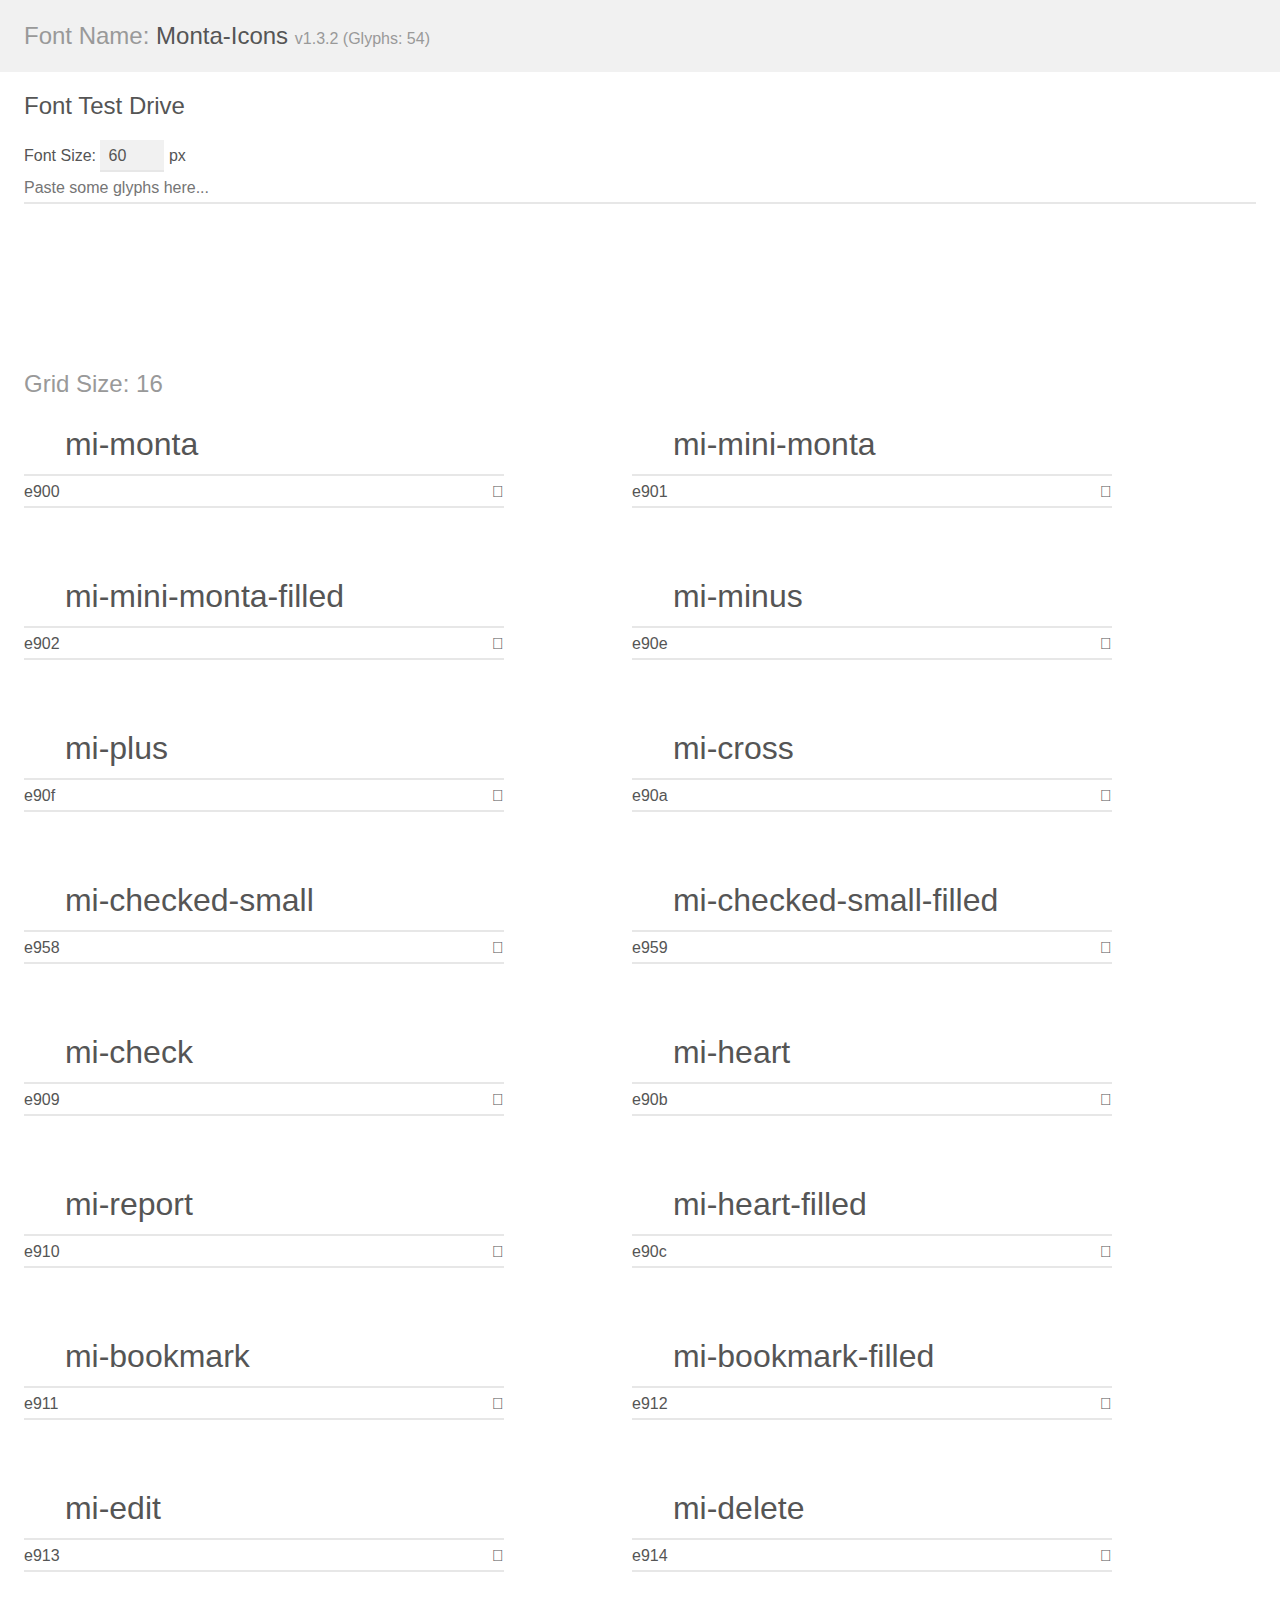
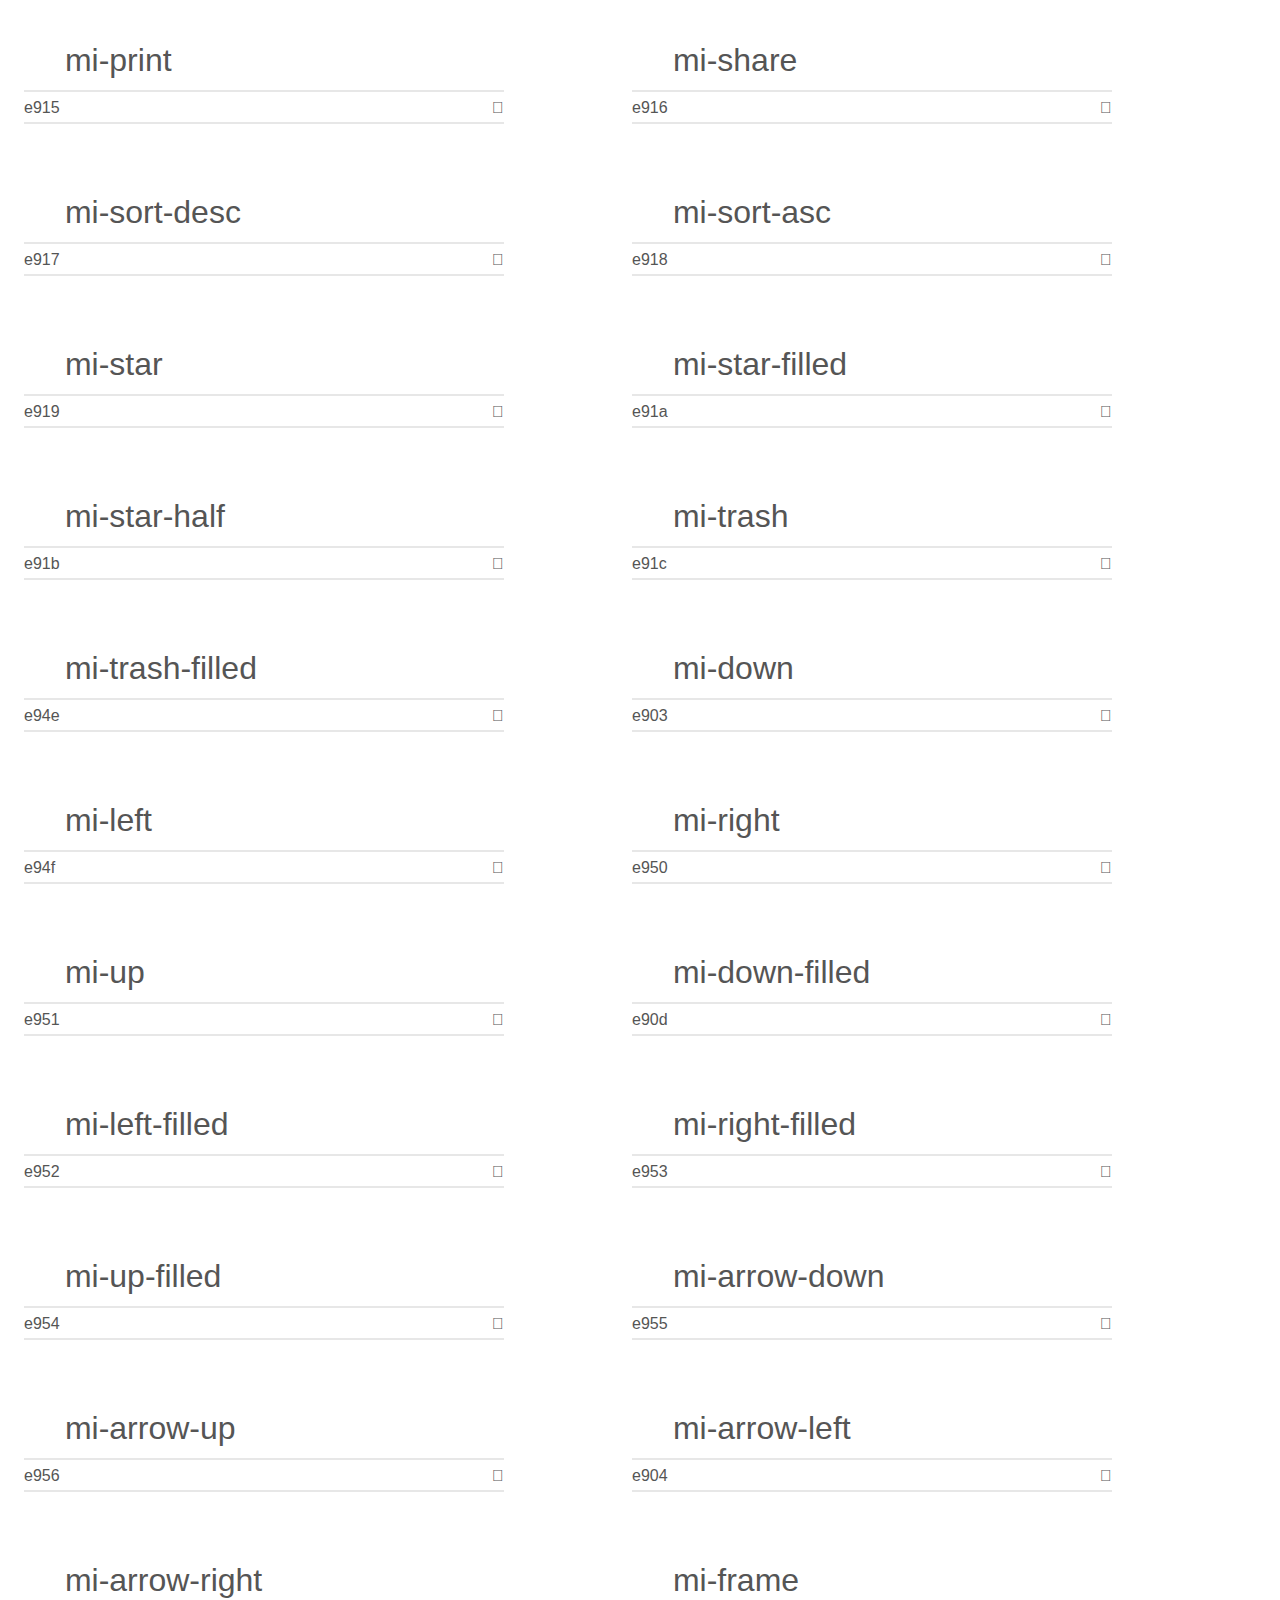
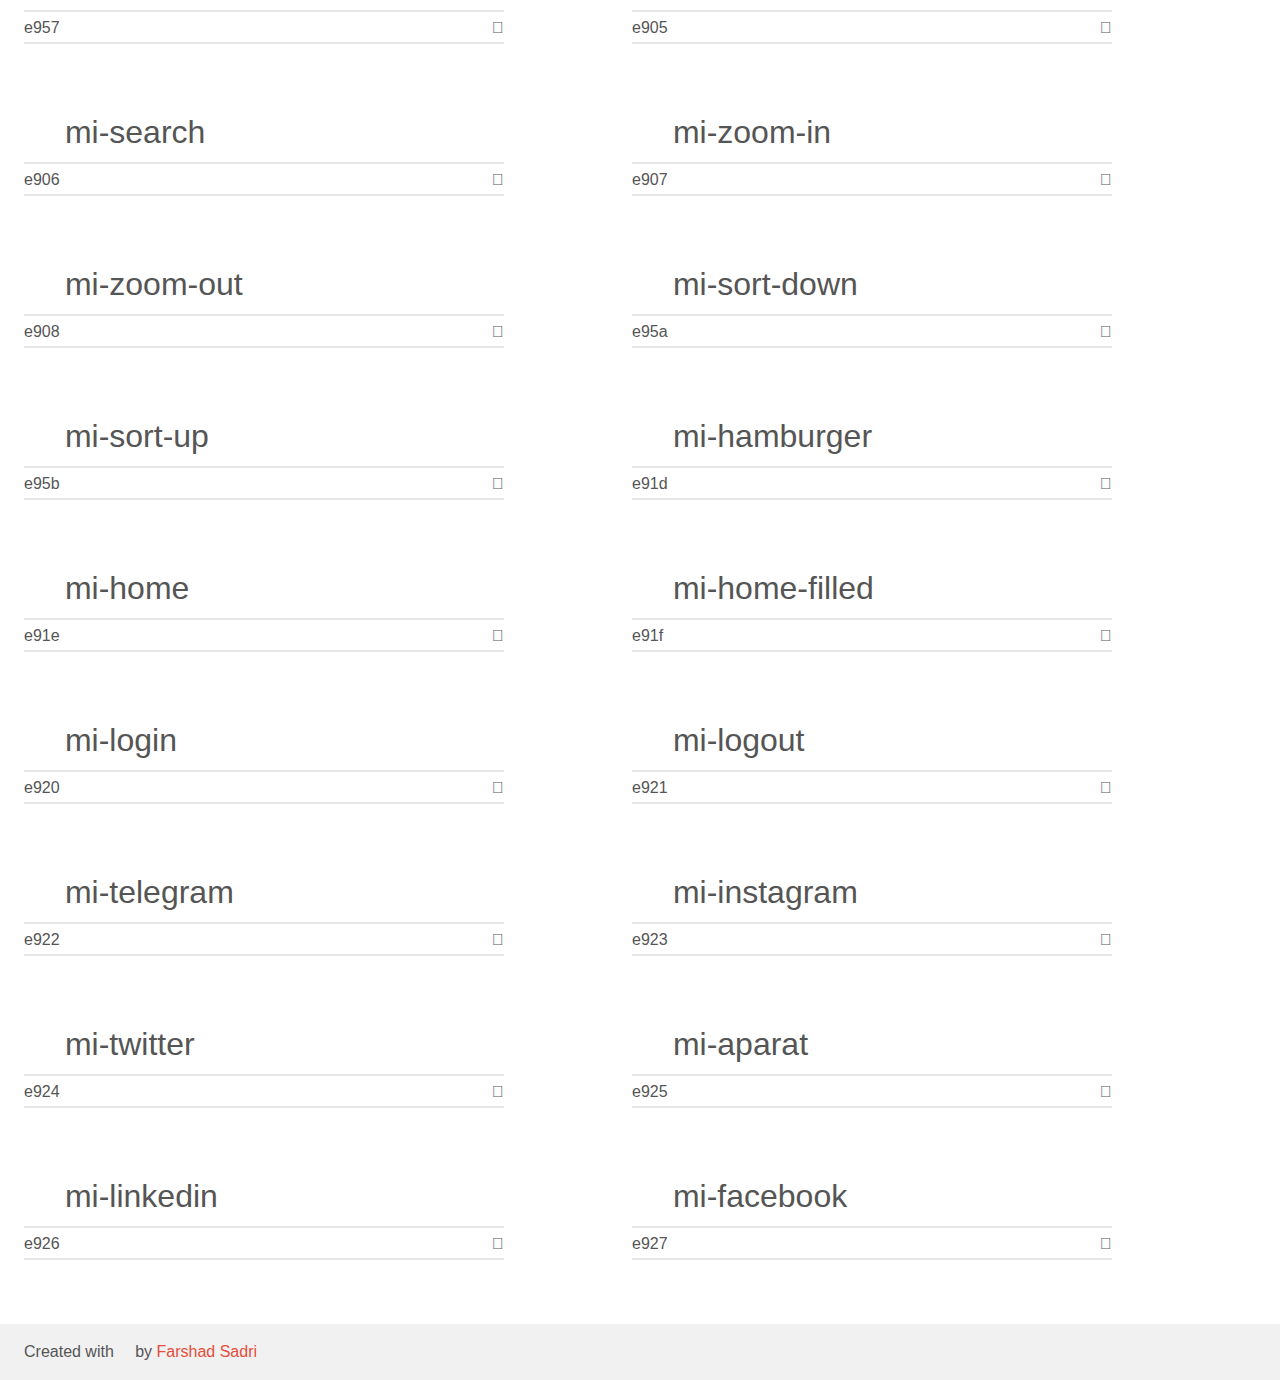
==== commit abf91efc: "1.3.2" ====
--- a/demo.html
+++ b/demo.html
@@ -2,14 +2,14 @@
 <html>
 <head>
     <meta charset="utf-8">
-    <title>Monta Icon Font v1.3.1</title>
-    <meta name="description" content="Monta Icon Font v1.3.1">
+    <title>Monta Icon Font v1.3.2</title>
+    <meta name="description" content="Monta Icon Font v1.3.2">
     <meta name="viewport" content="width=device-width, initial-scale=1">
     <link rel="stylesheet" href="demo-files/demo.css">
     <link rel="stylesheet" href="montaicons.css?v=1.3.1"></head>
 <body>
     <div class="bgc1 clearfix">
-        <h1 class="mhmm mvm"><span class="fgc1">Font Name:</span> Monta-Icons <small class="fgc1"> v1.3.1 (Glyphs:&nbsp;48)</small></h1>
+        <h1 class="mhmm mvm"><span class="fgc1">Font Name:</span> Monta-Icons <small class="fgc1"> v1.3.2 (Glyphs:&nbsp;54)</small></h1>
     </div>
 	<!--[if gt IE 8]><!-->
     <div class="mhl clearfix mbl">
@@ -796,10 +796,106 @@
                 <input readonly="" value="" class="liga unitRight" type="text">
             </div>
         </div>
+		        <div class="glyph fs1">
+            <div class="clearfix bshadow0 pbs">
+                <span class="mi-telegram">
+                
+                </span>
+                <span class="mls"> mi-telegram</span>
+            </div>
+            <fieldset class="fs0 size1of1 clearfix hidden-false">
+                <input type="text" readonly value="e922" class="unit size1of2" />
+                <input type="text" maxlength="1" readonly value="&#xe922;" class="unitRight size1of2 talign-right" />
+            </fieldset>
+            <div class="fs0 bshadow0 clearfix hidden-true">
+                <span class="unit pvs fgc1">liga: </span>
+                <input type="text" readonly value="" class="liga unitRight" />
+            </div>
+        </div>
+        <div class="glyph fs1">
+            <div class="clearfix bshadow0 pbs">
+                <span class="mi-instagram">
+                
+                </span>
+                <span class="mls"> mi-instagram</span>
+            </div>
+            <fieldset class="fs0 size1of1 clearfix hidden-false">
+                <input type="text" readonly value="e923" class="unit size1of2" />
+                <input type="text" maxlength="1" readonly value="&#xe923;" class="unitRight size1of2 talign-right" />
+            </fieldset>
+            <div class="fs0 bshadow0 clearfix hidden-true">
+                <span class="unit pvs fgc1">liga: </span>
+                <input type="text" readonly value="" class="liga unitRight" />
+            </div>
+        </div>
+        <div class="glyph fs1">
+            <div class="clearfix bshadow0 pbs">
+                <span class="mi-twitter">
+                
+                </span>
+                <span class="mls"> mi-twitter</span>
+            </div>
+            <fieldset class="fs0 size1of1 clearfix hidden-false">
+                <input type="text" readonly value="e924" class="unit size1of2" />
+                <input type="text" maxlength="1" readonly value="&#xe924;" class="unitRight size1of2 talign-right" />
+            </fieldset>
+            <div class="fs0 bshadow0 clearfix hidden-true">
+                <span class="unit pvs fgc1">liga: </span>
+                <input type="text" readonly value="" class="liga unitRight" />
+            </div>
+        </div>
+        <div class="glyph fs1">
+            <div class="clearfix bshadow0 pbs">
+                <span class="mi-aparat">
+                
+                </span>
+                <span class="mls"> mi-aparat</span>
+            </div>
+            <fieldset class="fs0 size1of1 clearfix hidden-false">
+                <input type="text" readonly value="e925" class="unit size1of2" />
+                <input type="text" maxlength="1" readonly value="&#xe925;" class="unitRight size1of2 talign-right" />
+            </fieldset>
+            <div class="fs0 bshadow0 clearfix hidden-true">
+                <span class="unit pvs fgc1">liga: </span>
+                <input type="text" readonly value="" class="liga unitRight" />
+            </div>
+        </div>
+        <div class="glyph fs1">
+            <div class="clearfix bshadow0 pbs">
+                <span class="mi-linkedin">
+                
+                </span>
+                <span class="mls"> mi-linkedin</span>
+            </div>
+            <fieldset class="fs0 size1of1 clearfix hidden-false">
+                <input type="text" readonly value="e926" class="unit size1of2" />
+                <input type="text" maxlength="1" readonly value="&#xe926;" class="unitRight size1of2 talign-right" />
+            </fieldset>
+            <div class="fs0 bshadow0 clearfix hidden-true">
+                <span class="unit pvs fgc1">liga: </span>
+                <input type="text" readonly value="" class="liga unitRight" />
+            </div>
+        </div>
+        <div class="glyph fs1">
+            <div class="clearfix bshadow0 pbs">
+                <span class="mi-facebook">
+                
+                </span>
+                <span class="mls"> mi-facebook</span>
+            </div>
+            <fieldset class="fs0 size1of1 clearfix hidden-false">
+                <input type="text" readonly value="e927" class="unit size1of2" />
+                <input type="text" maxlength="1" readonly value="&#xe927;" class="unitRight size1of2 talign-right" />
+            </fieldset>
+            <div class="fs0 bshadow0 clearfix hidden-true">
+                <span class="unit pvs fgc1">liga: </span>
+                <input type="text" readonly value="" class="liga unitRight" />
+            </div>
+        </div>
     </div>
 
 	<div class="bgc1 clearfix">
-        <p class="mhl">Created with <span class="mi-heart-filled"></span> by <a href="https://icomoon.io/app">Farshad Sadri</a></p>
+        <p class="mhl">Created with <span class="mi-heart-filled"></span> by <a href="https://farshadsadri.com" target="_blank">Farshad Sadri</a></p>
     </div>
 
     <script src="demo-files/demo.js"></script>
--- a/montaicons.css
+++ b/montaicons.css
@@ -113,4 +113,10 @@
 .mi-home:before { content: "\e91e"}
 .mi-home-filled:before { content: "\e91f"}
 .mi-login:before { content: "\e920";}
-.mi-logout:before { content: "\e921";}+.mi-logout:before { content: "\e921";}
+.mi-telegram:before { content: "\e922";}
+.mi-instagram:before { content: "\e923";}
+.mi-twitter:before { content: "\e924";}
+.mi-aparat:before { content: "\e925";}
+.mi-linkedin:before { content: "\e926";}
+.mi-facebook:before { content: "\e927";}
